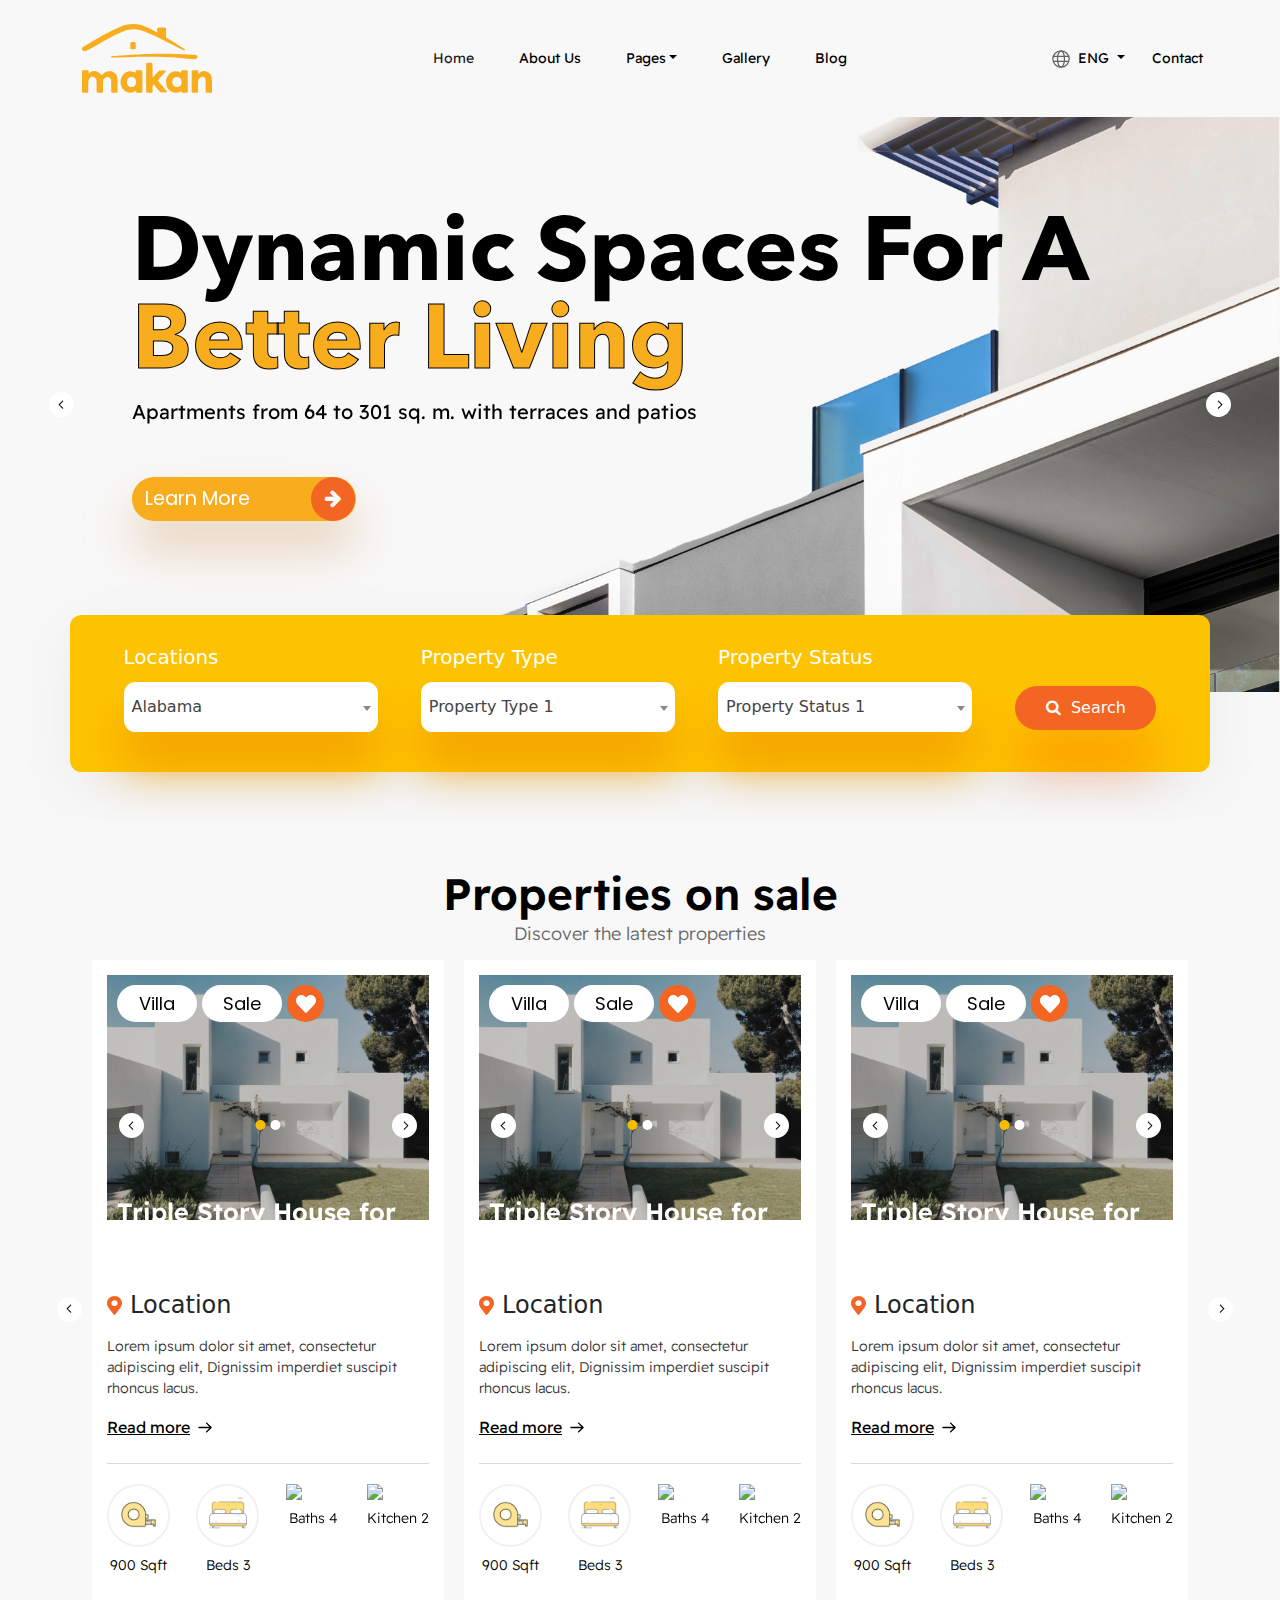
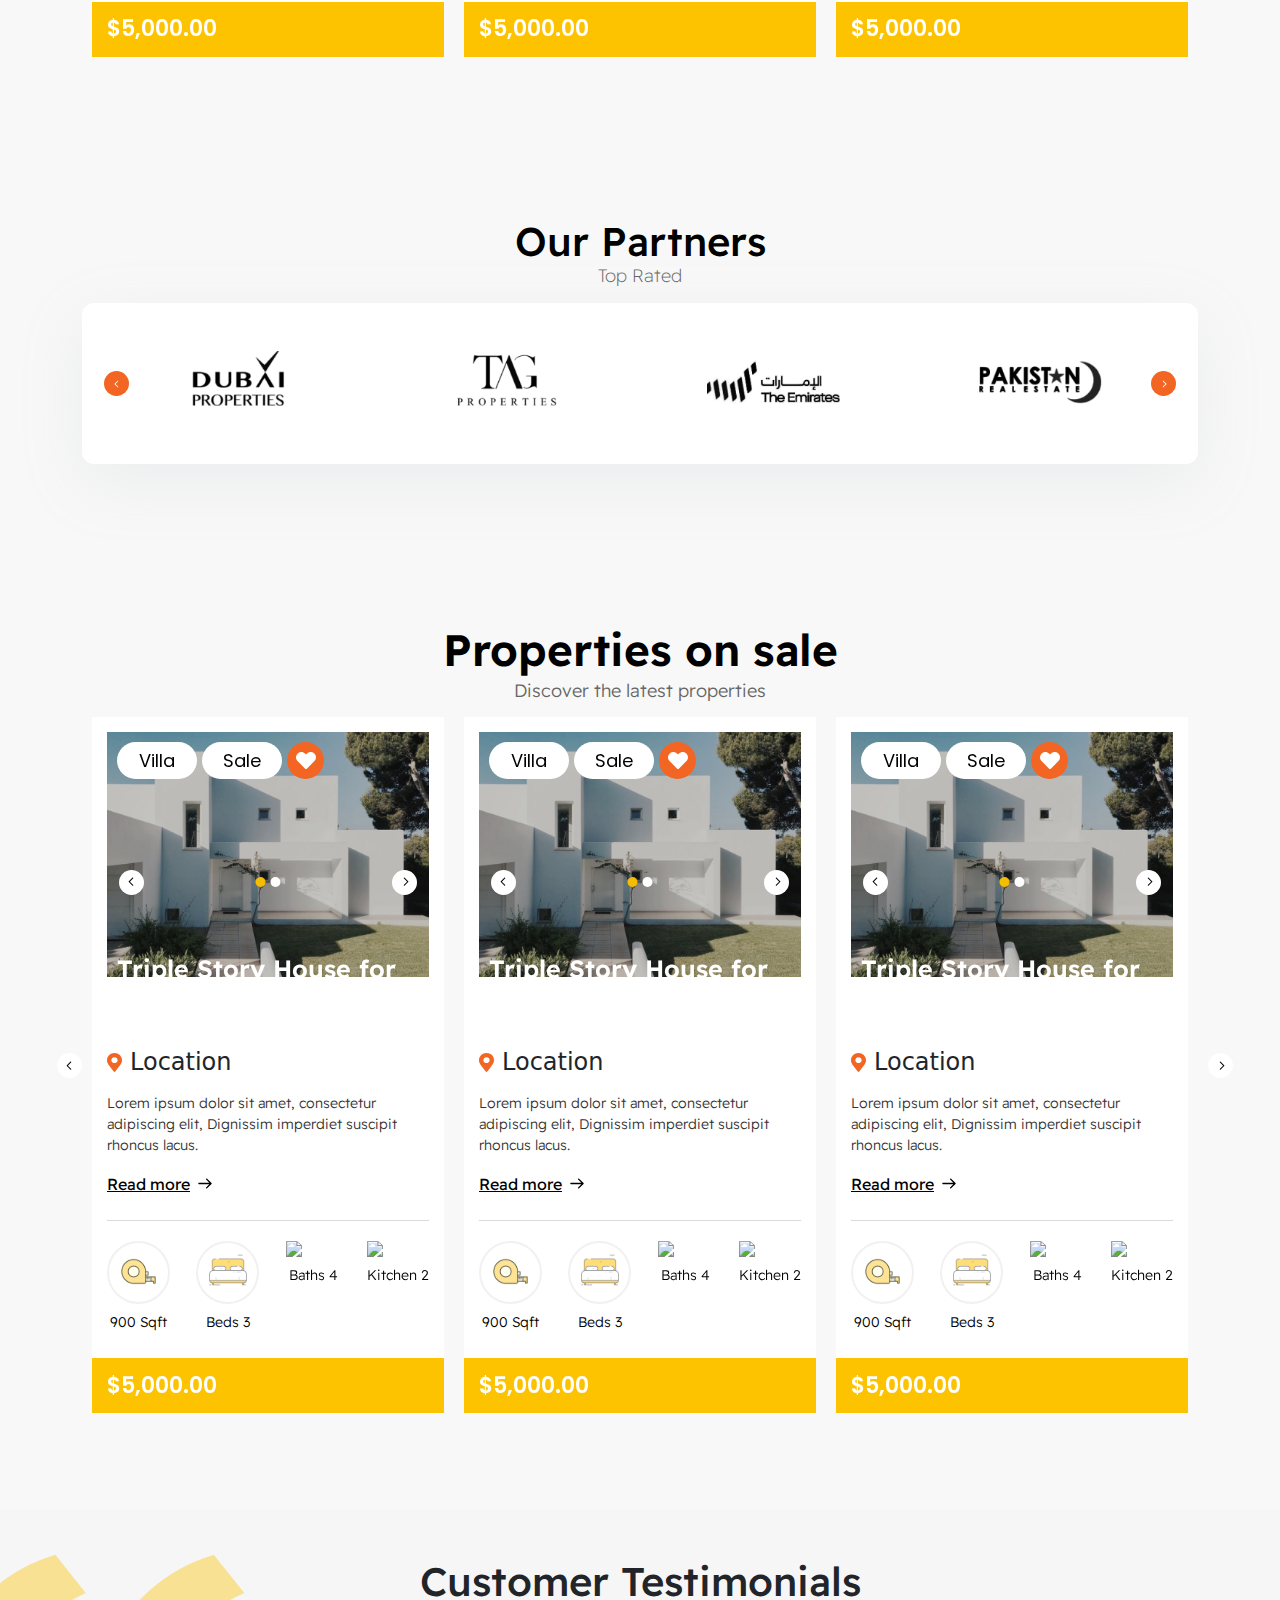
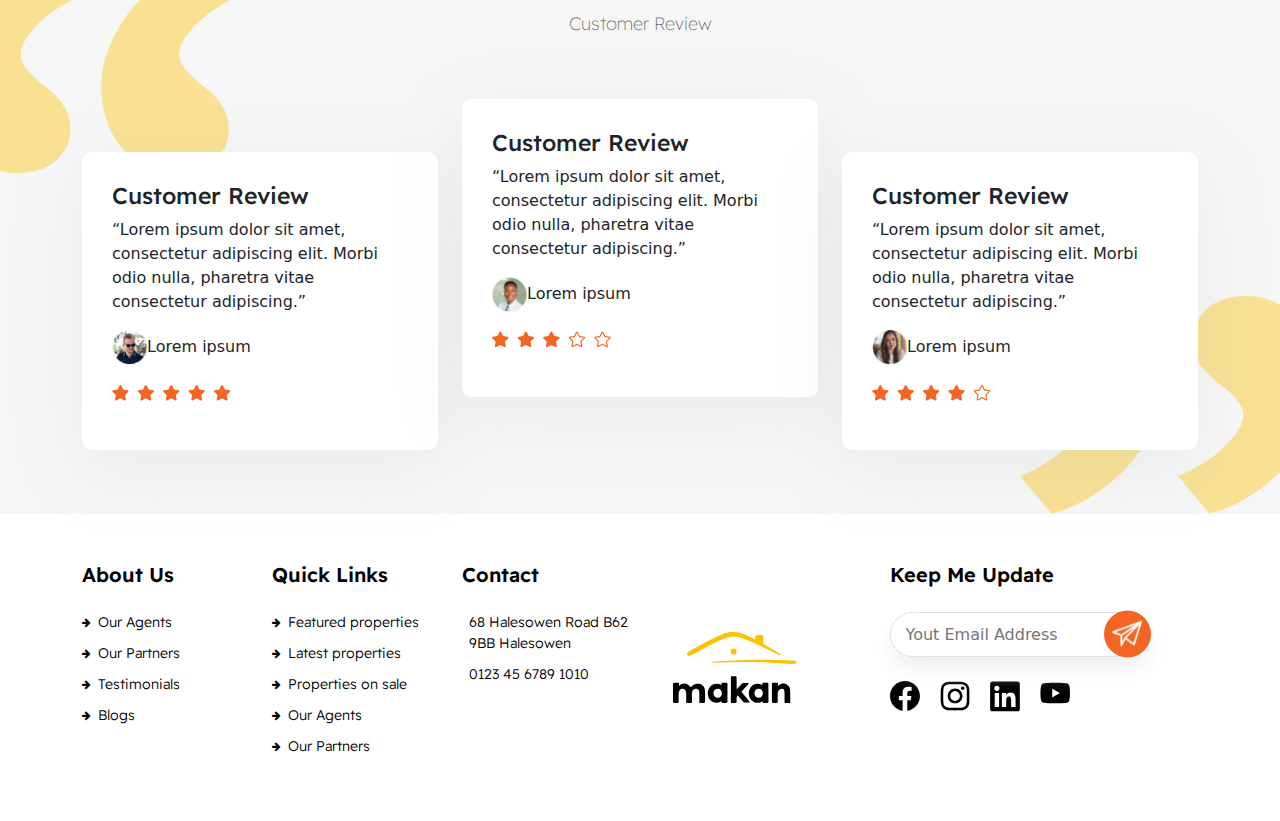
==== index.html @ 5634228c "updated" ====
<!DOCTYPE html>
<html lang="en">

<head>
  <title>Makan - HTML TEMPLATE</title>
  <meta charset="utf-8">
  <meta name="viewport" content="width=device-width, initial-scale=1">

  <!-- Fonts -->

  <link rel="preconnect" href="https://fonts.googleapis.com">
  <link rel="preconnect" href="https://fonts.gstatic.com" crossorigin>
  <link href="https://fonts.googleapis.com/css2?family=Readex+Pro:wght@300;400;500;600;700&display=swap"
    rel="stylesheet">
  <link
    href="https://fonts.googleapis.com/css2?family=Poppins:wght@200;300;400;500;600;700&family=Roboto:ital,wght@0,300;0,400;0,500;0,700;1,100;1,300;1,400&display=swap"
    rel="stylesheet">

  <!-- Bootstrap -->
  <link href="./assets/css/bootstrap.min.css" rel="stylesheet">

  <!-- Fontawesome -->
  <link href="./assets/font-awesome/css/font-awesome.min.css" rel="stylesheet">

  <!-- Css Main -->
  <link href="./assets/css/main.css" rel="stylesheet">
  <link href="./assets/css/aos.css" rel="stylesheet">
  <link href="./assets/css/select2.min.css" rel="stylesheet">
  <link href="./assets/css/slick.css" rel="stylesheet">



  <!-- Js Files -->
  <script src="./assets/js/bootstrap.bundle.min.js"></script>
</head>

<body>

  <!--  Start of Header  -->
  <header class="header-desktop py-4">
    <div class="container">
      <div class="row nav-row">
        <div class="col-4 col-lg-2">
          <img class="logo_header" src="./assets/images/logo.svg" alt="makan logo" />
        </div>
        <div class="col-8 col-lg-8 d-flex align-items-center justify-content-end justify-content-lg-center">
          <!--start nav-->
          <nav class="navbar navbar-expand-lg navbar-light">
            <div class="container-fluid p-0 p-lg-2">
              <button class="navbar-toggler" type="button" data-bs-toggle="collapse" data-bs-target="#navbarNavDropdown"
                aria-controls="navbarNavDropdown" aria-expanded="false" aria-label="Toggle navigation">
                <span class="navbar-toggler-icon"></span>
              </button>
              <div class="collapse navbar-collapse justify-content-center" id="navbarNavDropdown">
                <ul class="navbar-nav">
                  <li class="nav-item">
                    <a class="nav-link active" aria-current="page" href="#">Home</a>
                  </li>
                  <li class="nav-item">
                    <a class="nav-link" href="#">About Us</a>
                  </li>
                  <li class="nav-item dropdown dropdown-mega position-static">
                    <a class="nav-link dropdown-toggle" href="#" data-bs-toggle="dropdown"
                      data-bs-auto-close="outside">Pages</a>

                    <div class="dropdown-menu shadow open_mega">
                      <div class="mega-content px-2">
                        <div class="container-fluid">
                          <div class="row">
                            <div class="col-3 border_mega">
                              <div class="accordion_menu_option">
                                <div class="accordion_menu_single">
                                  <a class="categories" href="#">
                                    <span>CATEGORIES</span>
                                    <i class="fa fa-arrow-right" aria-hidden="true"></i>
                                  </a>
                                </div>
                                <div class="accordion_menu_single">
                                  <a class="hoverEffect" href="#">
                                    <span>List Layout</span>
                                    <i class="fa fa-arrow-right" aria-hidden="true"></i>
                                  </a>
                                </div>
                                <div class="accordion_menu_single">
                                  <a href="#">
                                    <span>CATEGORIES</span>
                                    <i class="fa fa-arrow-right" aria-hidden="true"></i>
                                  </a>
                                </div>
                                <div class="accordion_menu_single">
                                  <a href="#">
                                    <span>HOVER EFFECT</span>
                                    <i class="fa fa-arrow-right" aria-hidden="true"></i>
                                  </a>
                                </div>
                                <div class="accordion_menu_single">
                                  <a href="#">
                                    <span>COLLECTION</span>
                                    <i class="fa fa-arrow-right" aria-hidden="true"></i>
                                  </a>
                                </div>
                              </div>
                            </div>
                            <div class="col-9">
                              <div class="content_outter_mega pt-4">
                                <div id="categories" class="content_single_mega pb-5">
                                  <div class="heading_mega_single">
                                    <h4>TOP Categories</h4>
                                    <p>Lorem ipsum dolor sit amet, consectetur adipiscing elit, sed do eiusmod tempor
                                      incididunt ut labore et dolore magna aliqua.</p>
                                  </div>
                                  <div class="row">
                                    <div class="col-4">
                                      <ul class="pages_list_mega">
                                        <li>
                                          <a href="#">1 Products Per Row</a>
                                        </li>
                                        <li>
                                          <a href="#">2 Products Per Row</a>
                                        </li>
                                        <li>
                                          <a href="#">3 Products Per Row</a>
                                        </li>
                                        <li>
                                          <a href="#">4 Products Per Row</a>
                                        </li>
                                        <li>
                                          <a href="#">5 Products Per Row</a>
                                        </li>
                                        <li>
                                          <a href="#">6 Products Per Row</a>
                                        </li>
                                      </ul>
                                    </div>
                                    <div class="col-4">
                                      <ul class="pages_list_mega">
                                        <li>
                                          <a href="#">1 Products Per Row</a>
                                        </li>
                                        <li>
                                          <a href="#">2 Products Per Row</a>
                                        </li>
                                        <li>
                                          <a href="#">3 Products Per Row</a>
                                        </li>
                                        <li>
                                          <a href="#">4 Products Per Row</a>
                                        </li>
                                        <li>
                                          <a href="#">5 Products Per Row</a>
                                        </li>
                                        <li>
                                          <a href="#">6 Products Per Row</a>
                                        </li>
                                      </ul>
                                    </div>
                                    <div class="col-4">
                                      <ul class="pages_list_mega">
                                        <li>
                                          <a href="#">1 Products Per Row</a>
                                        </li>
                                        <li>
                                          <a href="#">2 Products Per Row</a>
                                        </li>
                                        <li>
                                          <a href="#">3 Products Per Row</a>
                                        </li>
                                        <li>
                                          <a href="#">4 Products Per Row</a>
                                        </li>
                                        <li>
                                          <a href="#">5 Products Per Row</a>
                                        </li>
                                        <li>
                                          <a href="#">6 Products Per Row</a>
                                        </li>
                                      </ul>
                                    </div>
                                  </div>
                                </div>
                                <div id="hoverEffect" style="display: none;" class="content_single_mega pb-5">
                                  <div class="heading_mega_single">
                                    <h4>TOP Hover Effect</h4>
                                    <p>Lorem ipsum dolor sit amet, consectetur adipiscing elit, sed do eiusmod tempor
                                      incididunt ut labore et dolore magna aliqua.</p>
                                  </div>
                                  <div class="row">
                                    <div class="col-4">
                                      <ul class="pages_list_mega">
                                        <li>
                                          <a href="#">1 Products Per Row</a>
                                        </li>
                                        <li>
                                          <a href="#">2 Products Per Row</a>
                                        </li>
                                        <li>
                                          <a href="#">3 Products Per Row</a>
                                        </li>
                                        <li>
                                          <a href="#">4 Products Per Row</a>
                                        </li>
                                        <li>
                                          <a href="#">5 Products Per Row</a>
                                        </li>
                                        <li>
                                          <a href="#">6 Products Per Row</a>
                                        </li>
                                      </ul>
                                    </div>
                                    <div class="col-4">
                                      <ul class="pages_list_mega">
                                        <li>
                                          <a href="#">1 Products Per Row</a>
                                        </li>
                                        <li>
                                          <a href="#">2 Products Per Row</a>
                                        </li>
                                        <li>
                                          <a href="#">3 Products Per Row</a>
                                        </li>
                                        <li>
                                          <a href="#">4 Products Per Row</a>
                                        </li>
                                        <li>
                                          <a href="#">5 Products Per Row</a>
                                        </li>
                                        <li>
                                          <a href="#">6 Products Per Row</a>
                                        </li>
                                      </ul>
                                    </div>
                                    <div class="col-4">
                                      <ul class="pages_list_mega">
                                        <li>
                                          <a href="#">1 Products Per Row</a>
                                        </li>
                                        <li>
                                          <a href="#">2 Products Per Row</a>
                                        </li>
                                        <li>
                                          <a href="#">3 Products Per Row</a>
                                        </li>
                                        <li>
                                          <a href="#">4 Products Per Row</a>
                                        </li>
                                        <li>
                                          <a href="#">5 Products Per Row</a>
                                        </li>
                                        <li>
                                          <a href="#">6 Products Per Row</a>
                                        </li>
                                      </ul>
                                    </div>
                                  </div>
                                </div>
                              </div>
                            </div>

                          </div>
                        </div>
                      </div>
                    </div>


                  </li>
                  <li class="nav-item">
                    <a class="nav-link" href="#">Gallery</a>
                  </li>
                  <li class="nav-item">
                    <a class="nav-link" href="#">Blog</a>
                  </li>

                </ul>
              </div>
            </div>
          </nav>
          <!-- nav end -->
        </div>
        <div class="col-lg-2 d-flex align-items-center">
          <div class="side_links">
            <ul class="navbar-nav flex-row">
              <li class="nav-item dropdown">
                <a class="nav-link dropdown-toggle globe_before" href="#" id="navbarDropdownMenuLink" role="button"
                  data-bs-toggle="dropdown" aria-expanded="false">
                  <img class="me-1 globe_img" src="./assets/images/globe.svg" />
                  <span>ENG</span>

                </a>
                <ul class="dropdown-menu" aria-labelledby="navbarDropdownMenuLink">
                  <li><a class="dropdown-item" href="#">Action</a></li>
                  <li><a class="dropdown-item" href="#">Another action</a></li>
                  <li><a class="dropdown-item" href="#">Something else here</a></li>
                </ul>
              </li>
              <li class="nav-item">
                <a class="nav-link" href="#">Contact</a>
              </li>
            </ul>
          </div>
        </div>



      </div>
    </div>
  </header>
  <!-- End Of Header -->


  <!--  Start of Tablet & Mobile Header  -->
  <header class="responsive-header py-4">
    <div class="container">
      <div class="row">
        <div class="col-4 col-lg-2">
          <img class="logo_header" src="./assets/images/logo.svg" alt="makan logo" />
        </div>
        <div class="col-8 col-lg-8 d-flex align-items-center justify-content-end justify-content-lg-center">
          <!--start nav-->
          <nav class="navbar navbar-expand-lg navbar-light">
            <div class="container-fluid p-0 p-lg-2">
              <button class="navbar-toggler" type="button" data-bs-toggle="collapse" data-bs-target="#navbarNavDropdown"
                aria-controls="navbarNavDropdown" aria-expanded="false" aria-label="Toggle navigation">
                <span class="navbar-toggler-icon"></span>
              </button>
              <div class="collapse navbar-collapse justify-content-center" id="navbarNavDropdown">
                <ul class="navbar-nav">
                  <li class="nav-item">
                    <a class="nav-link active" aria-current="page" href="#">Home</a>
                  </li>
                  <li class="nav-item">
                    <a class="nav-link" href="#">About Us</a>
                  </li>
                  <li class="nav-item dropdown dropdown-mega position-static">
                    <a class="nav-link dropdown-toggle" href="#" data-bs-toggle="dropdown"
                      data-bs-auto-close="outside">Pages</a>

                  </li>
                  <li class="nav-item">
                    <a class="nav-link" href="#">Gallery</a>
                  </li>
                  <li class="nav-item">
                    <a class="nav-link" href="#">Blog</a>
                  </li>

                </ul>
              </div>
            </div>
          </nav>
          <!-- nav end -->
        </div>
        <div class="col-lg-2 d-flex align-items-center">
          <div class="side_links">
            <ul class="navbar-nav flex-row">
              <li class="nav-item dropdown">
                <a class="nav-link dropdown-toggle globe_before" href="#" id="navbarDropdownMenuLink" role="button"
                  data-bs-toggle="dropdown" aria-expanded="false">
                  <img class="me-1 globe_img" src="./assets/images/globe.svg" />
                  <span>ENG</span>

                </a>
                <ul class="dropdown-menu" aria-labelledby="navbarDropdownMenuLink">
                  <li><a class="dropdown-item" href="#">Action</a></li>
                  <li><a class="dropdown-item" href="#">Another action</a></li>
                  <li><a class="dropdown-item" href="#">Something else here</a></li>
                </ul>
              </li>
              <li class="nav-item">
                <a class="nav-link" href="#">Contact</a>
              </li>
            </ul>
          </div>
        </div>



      </div>
    </div>
  </header>
  <!-- End Of Tablet & Mobile Header -->


  <!-- Start Of Main Section -->
  <section id="home_main_section" class="section hero_section home_main_section">
    <div class="container">
      <div class="row">
        <div class="col-12">
          <div class="slider-wrap">
            <div class="hero_slider py-5 my-5">
              <div class="content_wrappeer">
                <div class="row slider_inner_row">
                  <div class="col-12">
                    <div class="slider_content_wrap">
                      <h1>Dynamic Spaces For A
                        <span class="text-yellow">Better Living</span>
                      </h1>
                      <p>Apartments from 64 to 301 sq. m. with terraces and patios</p>
                      <button class="btn primary_btn btn_icon" href="#">Learn More
                        <span><i class="fa fa-arrow-right" aria-hidden="true"></i></span>
                      </button>
                    </div>
                  </div>
                  <!-- <div class="col-3"></div> -->
                </div>
              </div>
              <div class="content_wrappeer">
                <div class="row slider_inner_row">
                  <div class="col-12">
                    <div class="slider_content_wrap">
                      <h1>Dynamic Spaces For A
                        <span class="text-yellow">Better Living</span>
                      </h1>
                      <p>Apartments from 64 to 301 sq. m. with terraces and patios</p>
                      <button class="btn primary_btn btn_icon" href="#">Learn More
                        <span><i class="fa fa-arrow-right" aria-hidden="true"></i></span>
                      </button>
                    </div>
                  </div>
                  <!-- <div class="col-3"></div> -->
                </div>
              </div>
              <div class="content_wrappeer">
                <div class="row slider_inner_row">
                  <div class="col-12">
                    <div class="slider_content_wrap">
                      <h1>Dynamic Spaces For A
                        <span class="text-yellow">Better Living</span>
                      </h1>
                      <p>Apartments from 64 to 301 sq. m. with terraces and patios</p>
                      <button class="btn primary_btn btn_icon" href="#">Learn More
                        <span><i class="fa fa-arrow-right" aria-hidden="true"></i></span>
                      </button>
                    </div>
                  </div>
                  <!-- <div class="col-3"></div> -->
                </div>
              </div>
            </div>
          </div>
        </div>
      </div>
    </div>
  </section>
  <!-- End Of Main Section -->

  <!-- Search Bar Section -->
  <section class="search_section">
    <div class="container">
      <div class="row search_row">
        <div class="col-12 search_col">
          <div class="search_wrap_main">
            <div class="search_field search_location_field">
              <label for="location">Locations</label>
              <select class="properties_search_select" name="location">
                <option value="AL">Alabama</option>
                <option value="WY">Wyoming</option>
              </select>
            </div>
            <div class="search_field search_prop_type_field">
              <label for="property-type">Property Type</label>
              <select class="properties_search_select" name="property-type">
                <option value="AL">Property Type 1</option>
                <option value="WY">Property Type 2</option>
              </select>
            </div>
            <div class="search_field search_prop_status_field">
              <label for="property-status">Property Status</label>
              <select class="properties_search_select" name="property-status">
                <option value="AL">Property Status 1</option>
                <option value="WY">Property Status 2</option>
              </select>
            </div>
            <div class="search_field search_btn_wrap">
              <div class="search_button">
                <button class="search_btn_icon" href="#" tabindex="0">
                  <span><i class="fa fa-search" aria-hidden="true"></i></span>Search
                </button>
              </div>
            </div>
          </div>
        </div>
      </div>
    </div>
  </section>
  <!-- End Of Search Bar Section -->

  <!-- Properties Section -->
  <section class="py-5 my-5 crousal_section_properties">
    <div class="container">
      <div class="row">
        <div class="col-12">
          <h2 class="heading_main_section mb-1">Properties on sale</h2>
          <p class="subtext_para">Discover the latest properties</p>
        </div>


        <div class="properties_crousal">
          <div class="col-12 col-lg-4">
            <div class="properties_single_outter">



              <!-- Property image crousal -->
              <div class="properties_inner_crousal">
                <div class="img_wrap_crousal">
                  <img src="./assets/images/crousal_01.png" />

                </div>
                <div class="img_wrap_crousal"> <img src="./assets/images/crousal_02.png" /> </div>
              </div>
              <!-- Property image crousal End -->
              <div class="content_properties">
                <div class="categories_properties">
                  <div class="btn_outter_properties">
                    <a href="#">
                      <span>Villa</span>
                    </a>
                  </div>
                  <div class="btn_outter_properties">
                    <a href="#">
                      <span>Sale</span>
                    </a>
                  </div>
                  <div class="heart_wrap">
                    <a href="#">
                      <img src="./assets/images/heart.svg" alt="wrap heart" />
                    </a>
                  </div>
                </div>

                <h3>
                  Triple Story House for Rent
                  Louisiana
                </h3>
              </div>
              <!-- Property Content -->

              <div class="content_crousal_single">

                <div class="upper_content_properties">
                  <div class="location_outter d-flex align-items-center my-3">
                    <img src="./assets/images/location.svg" alt="location" />
                    <h4 class="ms-2 mb-0">Location</h4>
                  </div>
                  <p class="para_content_single">Lorem ipsum dolor sit amet, consectetur adipiscing elit, Dignissim
                    imperdiet suscipit rhoncus lacus.</p>

                  <div class="learn_more_outter">
                    <a href="#" class="d-flex align-items-center">
                      <span>Read more</span>
                      <img class="ms-2" src="./assets/images/arrow_more.svg" />
                    </a>
                  </div>

                  <div class="border_hr_crousal mt-4"></div>


                  <div class="property_detail_outter d-flex justify-content-between">
                    <div class="detail_icon_outter">
                      <img class="w-100" src="./assets/images/icon_01.svg" />
                      <h4>900 Sqft</h4>
                    </div>
                    <div class="detail_icon_outter">
                      <img class="w-100" src="./assets/images/icon_02.svg" />
                      <h4>Beds 3</h4>
                    </div>
                    <div class="detail_icon_outter">
                      <img class="w-100" src="./assets/images/icon_03.svg" />
                      <h4>Baths 4</h4>
                    </div>
                    <div class="detail_icon_outter">
                      <img class="w-100" src="./assets/images/icon_04.svg" />
                      <h4>Kitchen 2</h4>
                    </div>
                  </div>

                  <div class="price_outter">
                    <h3>$5,000.00</h3>
                  </div>

                </div>
              </div>

              <!-- Property Content End -->




            </div>
          </div>


          <div class="col-12 col-lg-4">
            <div class="properties_single_outter">



              <!-- Property image crousal -->
              <div class="properties_inner_crousal">
                <div class="img_wrap_crousal">
                  <img src="./assets/images/crousal_01.png" />

                </div>
                <div class="img_wrap_crousal"> <img src="./assets/images/crousal_02.png" /> </div>
              </div>
              <!-- Property image crousal End -->
              <div class="content_properties">
                <div class="categories_properties">
                  <div class="btn_outter_properties">
                    <a href="#">
                      <span>Villa</span>
                    </a>
                  </div>
                  <div class="btn_outter_properties">
                    <a href="#">
                      <span>Sale</span>
                    </a>
                  </div>
                  <div class="heart_wrap">
                    <a href="#">
                      <img src="./assets/images/heart.svg" alt="wrap heart" />
                    </a>
                  </div>
                </div>

                <h3>
                  Triple Story House for Rent
                  Louisiana
                </h3>
              </div>
              <!-- Property Content -->

              <div class="content_crousal_single">

                <div class="upper_content_properties">
                  <div class="location_outter d-flex align-items-center my-3">
                    <img src="./assets/images/location.svg" alt="location" />
                    <h4 class="ms-2 mb-0">Location</h4>
                  </div>
                  <p class="para_content_single">Lorem ipsum dolor sit amet, consectetur adipiscing elit, Dignissim
                    imperdiet suscipit rhoncus lacus.</p>

                  <div class="learn_more_outter">
                    <a href="#" class="d-flex align-items-center">
                      <span>Read more</span>
                      <img class="ms-2" src="./assets/images/arrow_more.svg" />
                    </a>
                  </div>

                  <div class="border_hr_crousal mt-4"></div>


                  <div class="property_detail_outter d-flex justify-content-between">
                    <div class="detail_icon_outter">
                      <img class="w-100" src="./assets/images/icon_01.svg" />
                      <h4>900 Sqft</h4>
                    </div>
                    <div class="detail_icon_outter">
                      <img class="w-100" src="./assets/images/icon_02.svg" />
                      <h4>Beds 3</h4>
                    </div>
                    <div class="detail_icon_outter">
                      <img class="w-100" src="./assets/images/icon_03.svg" />
                      <h4>Baths 4</h4>
                    </div>
                    <div class="detail_icon_outter">
                      <img class="w-100" src="./assets/images/icon_04.svg" />
                      <h4>Kitchen 2</h4>
                    </div>
                  </div>

                  <div class="price_outter">
                    <h3>$5,000.00</h3>
                  </div>

                </div>
              </div>

              <!-- Property Content End -->




            </div>
          </div>


          <div class="col-12 col-lg-4">
            <div class="properties_single_outter">



              <!-- Property image crousal -->
              <div class="properties_inner_crousal">
                <div class="img_wrap_crousal">
                  <img src="./assets/images/crousal_01.png" />

                </div>
                <div class="img_wrap_crousal"> <img src="./assets/images/crousal_02.png" /> </div>
              </div>
              <!-- Property image crousal End -->
              <div class="content_properties">
                <div class="categories_properties">
                  <div class="btn_outter_properties">
                    <a href="#">
                      <span>Villa</span>
                    </a>
                  </div>
                  <div class="btn_outter_properties">
                    <a href="#">
                      <span>Sale</span>
                    </a>
                  </div>
                  <div class="heart_wrap">
                    <a href="#">
                      <img src="./assets/images/heart.svg" alt="wrap heart" />
                    </a>
                  </div>
                </div>

                <h3>
                  Triple Story House for Rent
                  Louisiana
                </h3>
              </div>
              <!-- Property Content -->

              <div class="content_crousal_single">

                <div class="upper_content_properties">
                  <div class="location_outter d-flex align-items-center my-3">
                    <img src="./assets/images/location.svg" alt="location" />
                    <h4 class="ms-2 mb-0">Location</h4>
                  </div>
                  <p class="para_content_single">Lorem ipsum dolor sit amet, consectetur adipiscing elit, Dignissim
                    imperdiet suscipit rhoncus lacus.</p>

                  <div class="learn_more_outter">
                    <a href="#" class="d-flex align-items-center">
                      <span>Read more</span>
                      <img class="ms-2" src="./assets/images/arrow_more.svg" />
                    </a>
                  </div>

                  <div class="border_hr_crousal mt-4"></div>


                  <div class="property_detail_outter d-flex justify-content-between">
                    <div class="detail_icon_outter">
                      <img class="w-100" src="./assets/images/icon_01.svg" />
                      <h4>900 Sqft</h4>
                    </div>
                    <div class="detail_icon_outter">
                      <img class="w-100" src="./assets/images/icon_02.svg" />
                      <h4>Beds 3</h4>
                    </div>
                    <div class="detail_icon_outter">
                      <img class="w-100" src="./assets/images/icon_03.svg" />
                      <h4>Baths 4</h4>
                    </div>
                    <div class="detail_icon_outter">
                      <img class="w-100" src="./assets/images/icon_04.svg" />
                      <h4>Kitchen 2</h4>
                    </div>
                  </div>

                  <div class="price_outter">
                    <h3>$5,000.00</h3>
                  </div>

                </div>
              </div>

              <!-- Property Content End -->




            </div>
          </div>

          <div class="col-12 col-lg-4">
            <div class="properties_single_outter">



              <!-- Property image crousal -->
              <div class="properties_inner_crousal">
                <div class="img_wrap_crousal">
                  <img src="./assets/images/crousal_01.png" />

                </div>
                <div class="img_wrap_crousal"> <img src="./assets/images/crousal_02.png" /> </div>
              </div>
              <!-- Property image crousal End -->
              <div class="content_properties">
                <div class="categories_properties">
                  <div class="btn_outter_properties">
                    <a href="#">
                      <span>Villa</span>
                    </a>
                  </div>
                  <div class="btn_outter_properties">
                    <a href="#">
                      <span>Sale</span>
                    </a>
                  </div>
                  <div class="heart_wrap">
                    <a href="#">
                      <img src="./assets/images/heart.svg" alt="wrap heart" />
                    </a>
                  </div>
                </div>

                <h3>
                  Triple Story House for Rent
                  Louisiana
                </h3>
              </div>
              <!-- Property Content -->

              <div class="content_crousal_single">

                <div class="upper_content_properties">
                  <div class="location_outter d-flex align-items-center my-3">
                    <img src="./assets/images/location.svg" alt="location" />
                    <h4 class="ms-2 mb-0">Location</h4>
                  </div>
                  <p class="para_content_single">Lorem ipsum dolor sit amet, consectetur adipiscing elit, Dignissim
                    imperdiet suscipit rhoncus lacus.</p>

                  <div class="learn_more_outter">
                    <a href="#" class="d-flex align-items-center">
                      <span>Read more</span>
                      <img class="ms-2" src="./assets/images/arrow_more.svg" />
                    </a>
                  </div>

                  <div class="border_hr_crousal mt-4"></div>


                  <div class="property_detail_outter d-flex justify-content-between">
                    <div class="detail_icon_outter">
                      <img class="w-100" src="./assets/images/icon_01.svg" />
                      <h4>900 Sqft</h4>
                    </div>
                    <div class="detail_icon_outter">
                      <img class="w-100" src="./assets/images/icon_02.svg" />
                      <h4>Beds 3</h4>
                    </div>
                    <div class="detail_icon_outter">
                      <img class="w-100" src="./assets/images/icon_03.svg" />
                      <h4>Baths 4</h4>
                    </div>
                    <div class="detail_icon_outter">
                      <img class="w-100" src="./assets/images/icon_04.svg" />
                      <h4>Kitchen 2</h4>
                    </div>
                  </div>

                  <div class="price_outter">
                    <h3>$5,000.00</h3>
                  </div>

                </div>
              </div>

              <!-- Property Content End -->




            </div>
          </div>

        </div>


      </div>
    </div>
  </section>
  <!-- Properties Section END -->


  <!-- Our Partners Starts -->
  <section class="our__partners py-5">
    <div class="container">
      <div class="row py-3">
        <div class="col-lg-12">
          <h2 class="title-partners text-center mb-0">Our Partners</h2>
          <h3 class="subheading-partners text-center">Top Rated</h3>

          <div class="customer-logos slider py-5 mt-3 container">
            <div class="slide"><img src="./assets/images/partners_1.png">
            </div>
            <div class="slide"><img src="./assets/images/partners_2.png">
            </div>
            <div class="slide"><img src="./assets/images/partners_3.png">
            </div>
            <div class="slide"><img src="./assets/images/partners_4.png">
            </div>
            <div class="slide"><img src="./assets/images/partners_5.png"></div>
          </div>




        </div>
      </div>
    </div>
  </section>
  <!-- Our Partners END -->

  <!-- Properties Section -->
  <section class="py-5 my-5 crousal_section_properties">
    <div class="container">
      <div class="row">
        <div class="col-12">
          <h2 class="heading_main_section mb-1">Properties on sale</h2>
          <p class="subtext_para">Discover the latest properties</p>
        </div>


        <div class="properties_crousal">
          <div class="col-12 col-lg-4">
            <div class="properties_single_outter">



              <!-- Property image crousal -->
              <div class="properties_inner_crousal">
                <div class="img_wrap_crousal">
                  <img src="./assets/images/crousal_01.png" />

                </div>
                <div class="img_wrap_crousal"> <img src="./assets/images/crousal_02.png" /> </div>
              </div>
              <!-- Property image crousal End -->
              <div class="content_properties">
                <div class="categories_properties">
                  <div class="btn_outter_properties">
                    <a href="#">
                      <span>Villa</span>
                    </a>
                  </div>
                  <div class="btn_outter_properties">
                    <a href="#">
                      <span>Sale</span>
                    </a>
                  </div>
                  <div class="heart_wrap">
                    <a href="#">
                      <img src="./assets/images/heart.svg" alt="wrap heart" />
                    </a>
                  </div>
                </div>

                <h3>
                  Triple Story House for Rent
                  Louisiana
                </h3>
              </div>
              <!-- Property Content -->

              <div class="content_crousal_single">

                <div class="upper_content_properties">
                  <div class="location_outter d-flex align-items-center my-3">
                    <img src="./assets/images/location.svg" alt="location" />
                    <h4 class="ms-2 mb-0">Location</h4>
                  </div>
                  <p class="para_content_single">Lorem ipsum dolor sit amet, consectetur adipiscing elit, Dignissim
                    imperdiet suscipit rhoncus lacus.</p>

                  <div class="learn_more_outter">
                    <a href="#" class="d-flex align-items-center">
                      <span>Read more</span>
                      <img class="ms-2" src="./assets/images/arrow_more.svg" />
                    </a>
                  </div>

                  <div class="border_hr_crousal mt-4"></div>


                  <div class="property_detail_outter d-flex justify-content-between">
                    <div class="detail_icon_outter">
                      <img class="w-100" src="./assets/images/icon_01.svg" />
                      <h4>900 Sqft</h4>
                    </div>
                    <div class="detail_icon_outter">
                      <img class="w-100" src="./assets/images/icon_02.svg" />
                      <h4>Beds 3</h4>
                    </div>
                    <div class="detail_icon_outter">
                      <img class="w-100" src="./assets/images/icon_03.svg" />
                      <h4>Baths 4</h4>
                    </div>
                    <div class="detail_icon_outter">
                      <img class="w-100" src="./assets/images/icon_04.svg" />
                      <h4>Kitchen 2</h4>
                    </div>
                  </div>

                  <div class="price_outter">
                    <h3>$5,000.00</h3>
                  </div>

                </div>
              </div>

              <!-- Property Content End -->




            </div>
          </div>


          <div class="col-12 col-lg-4">
            <div class="properties_single_outter">



              <!-- Property image crousal -->
              <div class="properties_inner_crousal">
                <div class="img_wrap_crousal">
                  <img src="./assets/images/crousal_01.png" />

                </div>
                <div class="img_wrap_crousal"> <img src="./assets/images/crousal_02.png" /> </div>
              </div>
              <!-- Property image crousal End -->
              <div class="content_properties">
                <div class="categories_properties">
                  <div class="btn_outter_properties">
                    <a href="#">
                      <span>Villa</span>
                    </a>
                  </div>
                  <div class="btn_outter_properties">
                    <a href="#">
                      <span>Sale</span>
                    </a>
                  </div>
                  <div class="heart_wrap">
                    <a href="#">
                      <img src="./assets/images/heart.svg" alt="wrap heart" />
                    </a>
                  </div>
                </div>

                <h3>
                  Triple Story House for Rent
                  Louisiana
                </h3>
              </div>
              <!-- Property Content -->

              <div class="content_crousal_single">

                <div class="upper_content_properties">
                  <div class="location_outter d-flex align-items-center my-3">
                    <img src="./assets/images/location.svg" alt="location" />
                    <h4 class="ms-2 mb-0">Location</h4>
                  </div>
                  <p class="para_content_single">Lorem ipsum dolor sit amet, consectetur adipiscing elit, Dignissim
                    imperdiet suscipit rhoncus lacus.</p>

                  <div class="learn_more_outter">
                    <a href="#" class="d-flex align-items-center">
                      <span>Read more</span>
                      <img class="ms-2" src="./assets/images/arrow_more.svg" />
                    </a>
                  </div>

                  <div class="border_hr_crousal mt-4"></div>


                  <div class="property_detail_outter d-flex justify-content-between">
                    <div class="detail_icon_outter">
                      <img class="w-100" src="./assets/images/icon_01.svg" />
                      <h4>900 Sqft</h4>
                    </div>
                    <div class="detail_icon_outter">
                      <img class="w-100" src="./assets/images/icon_02.svg" />
                      <h4>Beds 3</h4>
                    </div>
                    <div class="detail_icon_outter">
                      <img class="w-100" src="./assets/images/icon_03.svg" />
                      <h4>Baths 4</h4>
                    </div>
                    <div class="detail_icon_outter">
                      <img class="w-100" src="./assets/images/icon_04.svg" />
                      <h4>Kitchen 2</h4>
                    </div>
                  </div>

                  <div class="price_outter">
                    <h3>$5,000.00</h3>
                  </div>

                </div>
              </div>

              <!-- Property Content End -->




            </div>
          </div>


          <div class="col-12 col-lg-4">
            <div class="properties_single_outter">



              <!-- Property image crousal -->
              <div class="properties_inner_crousal">
                <div class="img_wrap_crousal">
                  <img src="./assets/images/crousal_01.png" />

                </div>
                <div class="img_wrap_crousal"> <img src="./assets/images/crousal_02.png" /> </div>
              </div>
              <!-- Property image crousal End -->
              <div class="content_properties">
                <div class="categories_properties">
                  <div class="btn_outter_properties">
                    <a href="#">
                      <span>Villa</span>
                    </a>
                  </div>
                  <div class="btn_outter_properties">
                    <a href="#">
                      <span>Sale</span>
                    </a>
                  </div>
                  <div class="heart_wrap">
                    <a href="#">
                      <img src="./assets/images/heart.svg" alt="wrap heart" />
                    </a>
                  </div>
                </div>

                <h3>
                  Triple Story House for Rent
                  Louisiana
                </h3>
              </div>
              <!-- Property Content -->

              <div class="content_crousal_single">

                <div class="upper_content_properties">
                  <div class="location_outter d-flex align-items-center my-3">
                    <img src="./assets/images/location.svg" alt="location" />
                    <h4 class="ms-2 mb-0">Location</h4>
                  </div>
                  <p class="para_content_single">Lorem ipsum dolor sit amet, consectetur adipiscing elit, Dignissim
                    imperdiet suscipit rhoncus lacus.</p>

                  <div class="learn_more_outter">
                    <a href="#" class="d-flex align-items-center">
                      <span>Read more</span>
                      <img class="ms-2" src="./assets/images/arrow_more.svg" />
                    </a>
                  </div>

                  <div class="border_hr_crousal mt-4"></div>


                  <div class="property_detail_outter d-flex justify-content-between">
                    <div class="detail_icon_outter">
                      <img class="w-100" src="./assets/images/icon_01.svg" />
                      <h4>900 Sqft</h4>
                    </div>
                    <div class="detail_icon_outter">
                      <img class="w-100" src="./assets/images/icon_02.svg" />
                      <h4>Beds 3</h4>
                    </div>
                    <div class="detail_icon_outter">
                      <img class="w-100" src="./assets/images/icon_03.svg" />
                      <h4>Baths 4</h4>
                    </div>
                    <div class="detail_icon_outter">
                      <img class="w-100" src="./assets/images/icon_04.svg" />
                      <h4>Kitchen 2</h4>
                    </div>
                  </div>

                  <div class="price_outter">
                    <h3>$5,000.00</h3>
                  </div>

                </div>
              </div>

              <!-- Property Content End -->




            </div>
          </div>

          <div class="col-12 col-lg-4">
            <div class="properties_single_outter">



              <!-- Property image crousal -->
              <div class="properties_inner_crousal">
                <div class="img_wrap_crousal">
                  <img src="./assets/images/crousal_01.png" />

                </div>
                <div class="img_wrap_crousal"> <img src="./assets/images/crousal_02.png" /> </div>
              </div>
              <!-- Property image crousal End -->
              <div class="content_properties">
                <div class="categories_properties">
                  <div class="btn_outter_properties">
                    <a href="#">
                      <span>Villa</span>
                    </a>
                  </div>
                  <div class="btn_outter_properties">
                    <a href="#">
                      <span>Sale</span>
                    </a>
                  </div>
                  <div class="heart_wrap">
                    <a href="#">
                      <img src="./assets/images/heart.svg" alt="wrap heart" />
                    </a>
                  </div>
                </div>

                <h3>
                  Triple Story House for Rent
                  Louisiana
                </h3>
              </div>
              <!-- Property Content -->

              <div class="content_crousal_single">

                <div class="upper_content_properties">
                  <div class="location_outter d-flex align-items-center my-3">
                    <img src="./assets/images/location.svg" alt="location" />
                    <h4 class="ms-2 mb-0">Location</h4>
                  </div>
                  <p class="para_content_single">Lorem ipsum dolor sit amet, consectetur adipiscing elit, Dignissim
                    imperdiet suscipit rhoncus lacus.</p>

                  <div class="learn_more_outter">
                    <a href="#" class="d-flex align-items-center">
                      <span>Read more</span>
                      <img class="ms-2" src="./assets/images/arrow_more.svg" />
                    </a>
                  </div>

                  <div class="border_hr_crousal mt-4"></div>


                  <div class="property_detail_outter d-flex justify-content-between">
                    <div class="detail_icon_outter">
                      <img class="w-100" src="./assets/images/icon_01.svg" />
                      <h4>900 Sqft</h4>
                    </div>
                    <div class="detail_icon_outter">
                      <img class="w-100" src="./assets/images/icon_02.svg" />
                      <h4>Beds 3</h4>
                    </div>
                    <div class="detail_icon_outter">
                      <img class="w-100" src="./assets/images/icon_03.svg" />
                      <h4>Baths 4</h4>
                    </div>
                    <div class="detail_icon_outter">
                      <img class="w-100" src="./assets/images/icon_04.svg" />
                      <h4>Kitchen 2</h4>
                    </div>
                  </div>

                  <div class="price_outter">
                    <h3>$5,000.00</h3>
                  </div>

                </div>
              </div>

              <!-- Property Content End -->




            </div>
          </div>

        </div>


      </div>
    </div>
  </section>
  <!-- Properties Section END -->

  <!-- Customer Testimonials Starts -->
  <section class="customer__testimonials py-5">
    <div class="container">
      <div class="row">
        <div class="col-lg-12">
          <h2 class="m-auto text-dark text-center mb-2">Customer Testimonials</h2>
          <h6 class="m-auto text-custom text-center">Customer Review</h6>

          <div class="row py-3 mt-5">
            <div class="col-lg-4">
              <div class="testimonial__card">
                <h3>Customer Review</h3>
                <p>“Lorem ipsum dolor sit amet, consectetur adipiscing elit. Morbi odio nulla, pharetra
                  vitae consectetur adipiscing.”</p>
                <span><img class="person" src="./assets/images/person.png" alt="">Lorem ipsum</span>
                <img class="rating" src="./assets/images/rating.svg" alt="">
              </div>
            </div>

            <div class="col-lg-4">
              <div class="testimonial__card_2">
                <h3>Customer Review</h3>
                <p>“Lorem ipsum dolor sit amet, consectetur adipiscing elit. Morbi odio nulla, pharetra
                  vitae consectetur adipiscing.”</p>
                <span><img class="person" src="./assets/images/person_2.png" alt="">Lorem ipsum</span>
                <img class="rating" src="./assets/images/rating_2.svg" alt="">
              </div>
            </div>

            <div class="col-lg-4">
              <div class="testimonial__card_3">
                <h3>Customer Review</h3>
                <p>“Lorem ipsum dolor sit amet, consectetur adipiscing elit. Morbi odio nulla, pharetra
                  vitae consectetur adipiscing.”</p>
                <span><img class="person" src="./assets/images/person_3.png" alt="">Lorem ipsum</span>
                <img class="rating" src="./assets/images/rating_3.svg" alt="">
              </div>
            </div>

          </div>
        </div>
      </div>
    </div>
  </section>
  <!-- Customer Testimonials Ends -->

  <!-- Footer -->
  <footer class="py-5">
    <div class="container">
      <div class="row">
        <div class="col-6 col-lg-2">
          <div class="link_footer_wrap">
            <h4 class="mb-4">About Us</h4>
            <ul class="ps-0">
              <li>
                <a href="#" class="links_footer"><i class="fa fa-arrow-right" aria-hidden="true"></i><span>Our
                    Agents</span></a>
              </li>
              <li>
                <a href="#" class="links_footer"><i class="fa fa-arrow-right" aria-hidden="true"></i><span>Our
                    Partners</span></a>
              </li>
              <li>
                <a href="#" class="links_footer"><i class="fa fa-arrow-right"
                    aria-hidden="true"></i><span>Testimonials</span></a>
              </li>
              <li>
                <a href="#" class="links_footer"><i class="fa fa-arrow-right"
                    aria-hidden="true"></i><span>Blogs</span></a>
              </li>
            </ul>
          </div>
        </div>
        <div class="col-6 col-lg-2">
          <div class="link_footer_wrap">
            <h4 class="mb-4">Quick Links</h4>
            <ul class="ps-0">
              <li>
                <a href="#" class="links_footer"><i class="fa fa-arrow-right" aria-hidden="true"></i><span>Featured
                    properties</span></a>
              </li>
              <li>
                <a href="#" class="links_footer"><i class="fa fa-arrow-right" aria-hidden="true"></i><span>Latest
                    properties</span></a>
              </li>
              <li>
                <a href="#" class="links_footer"><i class="fa fa-arrow-right" aria-hidden="true"></i><span>Properties on
                    sale</span></a>
              </li>
              <li>
                <a href="#" class="links_footer"><i class="fa fa-arrow-right" aria-hidden="true"></i><span>Our
                    Agents</span></a>
              </li>
              <li>
                <a href="#" class="links_footer"><i class="fa fa-arrow-right" aria-hidden="true"></i><span>Our
                    Partners</span></a>
              </li>
            </ul>
          </div>
        </div>
        <div class="col-6 col-lg-2">
          <div class="link_footer_wrap">
            <h4 class="mb-4">Contact</h4>
            <ul class="ps-0">
              <li>
                <a href="#" class="links_footer"><span>68 Halesowen Road
                    B62 9BB Halesowen</span></a>
              </li>
              <li>
                <a href="#" class="links_footer"><span>0123 45 6789 1010</span></a>
              </li>
            </ul>
          </div>
        </div>

        <div class="col-12 col-lg-2 d-flex align-items-center justify-content-center">
          <img class="w-75 footer__logo" src="./assets/images/logo-footer.svg" alt="logo" />
        </div>

        <div class="col-12 col-lg-3 mx-auto">
          <div class="subscrible__footer">
            <h4 class="mb-4">Keep Me Update</h4>

            <div class="input__wrapper mb-4">
              <input type="email" name="subscribe" class="input_email" placeholder="Yout Email Address">
              <button type="submit" class="btn_submit"><img src="./assets/images/send_btn.svg"
                  alt="send button" /></button>
            </div>


            <div class="footer_social_links">
              <a href="#">
                <img src="./assets/images/facebook.svg" />
              </a>
              <a href="#">
                <img src="./assets/images/instagram.svg" />
              </a>
              <a href="#">
                <img src="./assets/images/linkedin.svg" />
              </a>
              <a href="#">
                <img src="./assets/images/youtube.svg" />
              </a>
            </div>


          </div>
        </div>
      </div>
    </div>
  </footer>
  <!-- Footer End -->


  <!--Start Scripts here-->
  <script src="./assets/js/jquery.js"></script>
  <script src="./assets/js/select2.min.js"></script>
  <script src="./assets/js/slick.js"></script>
  <script src="./assets/js/aos.js"></script>
  <script src="./assets/js/custom.js"></script>
</body>

</html>
---- assets/css/main.css ----
* {
  margin: 0;
  padding: 0;
}

body {
  background-color: #F8F8F8;
}

img {
  width: 100%;
  max-width: 100%;
}

.logo_header {
  max-width: 130px;
}

.heading_main_section {
  font-family: 'Readex Pro';
  font-style: normal;
  font-weight: 600;
  font-size: 44px;
  text-align: center;
  color: #000000;
}

.subtext_para {
  font-family: 'Readex Pro';
  font-style: normal;
  font-weight: 300;
  font-size: 18px;
  line-height: 20px;
  text-align: center;
  color: #666666;
}

.logo_header {
  max-width: 130px;
}

nav {
  font-family: 'Readex Pro', sans-serif;
}

.navbar {
  position: unset !important;
}

.nav-row {
  position: relative;
}

.navbar-nav {
  gap: 5px;
}

.navbar-nav .nav-item .nav-link {
  font-family: 'Readex Pro';
  font-style: normal;
  font-weight: 400;
  font-size: 14px;
  color: #000000;
  padding-left: 20px;
  padding-right: 20px;
  -webkit-transition: all 250ms ease-in;
  transition: all 250ms ease-in;
}

.navbar-nav .nav-item .nav-link .globe_img {
  width: 18px;
  height: 18px;
  -o-object-fit: contain;
     object-fit: contain;
}

.navbar-nav .nav-item .nav-link:hover {
  background: #F36523;
  border-radius: 57px;
  font-family: 'Readex Pro';
  font-style: normal;
  font-weight: 400;
  font-size: 14px;
  color: #FFFFFF;
}

.navbar-nav .nav-item .nav-link:hover .globe_img {
  -webkit-filter: invert(100%) sepia(0%) saturate(7500%) hue-rotate(47deg) brightness(110%) contrast(101%);
          filter: invert(100%) sepia(0%) saturate(7500%) hue-rotate(47deg) brightness(110%) contrast(101%);
}

/*
.globe_before {

    position: relative;

    &::before{
        position: absolute;
        top: 50%;
        left: 0px;
        transform: translateY(-50%);
        background-image: url('../images/globe.svg');
        width: 15px;
        height: 15px;
        background-repeat: no-repeat;
        background-size: cover;
        content: "";
    }
}
*/
.border_mega {
  border-right: 1px solid #EDEDED;
}

.accordion_menu_single {
  margin: 20px 0px;
}

.accordion_menu_single a {
  display: -webkit-box;
  display: -ms-flexbox;
  display: flex;
  -webkit-box-pack: justify;
      -ms-flex-pack: justify;
          justify-content: space-between;
  font-family: 'Readex Pro';
  font-style: normal;
  font-weight: 600;
  font-size: 16px;
  text-transform: uppercase;
  color: #333333;
  text-decoration: none;
  width: 90%;
}

.accordion_menu_single a:hover {
  color: #F36523;
}

.accordion_menu_single a.active {
  color: #F36523;
}

.heading_mega_single h4 {
  font-family: 'Readex Pro';
  font-style: normal;
  font-weight: 400;
  font-size: 14px;
  text-transform: uppercase;
  color: #333333;
  margin-bottom: 0px;
}

.heading_mega_single p {
  font-family: 'Readex Pro';
  font-style: normal;
  font-weight: 300;
  font-size: 12px;
  color: #333333;
}

.pages_list_mega {
  list-style: none;
  padding: 0;
}

.pages_list_mega li {
  margin: 10px 0px;
}

.pages_list_mega li a {
  font-family: 'Readex Pro';
  font-style: normal;
  font-weight: 300;
  font-size: 14px;
  color: #333333;
  text-shadow: 0px 4px 4px rgba(0, 0, 0, 0.2);
  text-decoration: none;
}

@media (min-width: 992px) {
  .navbar-expand-lg .navbar-nav .dropdown-menu {
    left: 0;
    right: 0;
    max-width: 930px;
    border: none;
    margin: 0 auto;
    background: #FFFFFF;
    -webkit-box-shadow: 0px 29px 63px 4px rgba(0, 0, 0, 0.13);
            box-shadow: 0px 29px 63px 4px rgba(0, 0, 0, 0.13);
    border-radius: 12px;
  }
}

.responsive-header {
  display: none;
}

.responsive-header .nav-link {
  z-index: 99999;
}

.responsive-header .navbar-nav {
  background-color: #fff;
  z-index: 99;
  top: 104px;
}

@media (max-width: 1050px) {
  .side_links {
    display: none;
  }
}

@media (max-width: 992px) {
  .responsive-header {
    display: block;
  }
  .header-desktop {
    display: none;
  }
  .navbar-nav {
    width: 100%;
    position: fixed;
    left: 0px;
    top: 120px;
  }
  .navbar-toggler:focus {
    -webkit-box-shadow: none !important;
            box-shadow: none !important;
  }
  .navbar-nav .nav-item .nav-link {
    -webkit-transition: all 250ms ease-in;
    transition: all 250ms ease-in;
  }
  .navbar-nav .nav-item .nav-link:hover {
    background: #F36523;
    border-radius: 0px;
  }
}

@font-face {
  font-family: Avenire-Next;
  src: url(../fonts/AvenirNextLTPro-Bold.otf);
}

.home_main_section {
  background-image: url("../images/makan-hero-bg.png");
  background-size: cover;
  background-position: center right;
  background-repeat: no-repeat;
}

.home_main_section h1 {
  font-family: 'Avenire-Next';
  font-style: normal;
  font-weight: 700;
  font-size: 90px;
  line-height: 98.5%;
  color: #000000;
}

.home_main_section h1 .text-yellow {
  color: #F7AD1D;
  -webkit-text-stroke: 1px black;
}

.home_main_section p {
  font-family: 'Readex Pro';
  font-weight: 400;
  color: #000000;
  font-size: 20px;
}

.home_main_section .slider_content_wrap {
  padding-bottom: 75px;
}

.home_main_section .content_wrappeer {
  padding: 0 50px;
}

.home_main_section button.btn.primary_btn.btn_icon {
  margin-top: 50px;
  background-color: #F7AD1D;
  color: #fff;
  width: 224px;
  display: -webkit-box;
  display: -ms-flexbox;
  display: flex;
  -webkit-box-pack: justify;
      -ms-flex-pack: justify;
          justify-content: space-between;
  position: relative;
  border-radius: 28px;
  font-family: 'poppins';
  font-size: 19.451px;
  -webkit-box-shadow: 0px 28px 47px rgba(224, 183, 144, 0.6);
          box-shadow: 0px 28px 47px rgba(224, 183, 144, 0.6);
}

.home_main_section button.btn.primary_btn.btn_icon span {
  background-color: #F36523;
  position: absolute;
  top: -1px;
  right: 0;
  padding: 7px;
  border-radius: 50px;
  width: 44px;
  height: 44px;
}

.hero_slider .slick-prev, .hero_slider .slick-next {
  -webkit-transform: translateY(-50%);
          transform: translateY(-50%);
  position: absolute;
  top: 50%;
  left: -10px;
  transform: translateY(-50%);
  z-index: 9;
  visibility: hidden;
  z-index: 9999;
}

.hero_slider .slick-next {
  left: unset;
  right: -10px;
}

.hero_slider .slick-prev::before, .hero_slider .slick-next::before {
  content: "";
  width: 25px;
  height: 25px;
  background-image: url("../images/slider_left.svg");
  background-repeat: no-repeat;
  background-size: 20px;
  background-position: center;
  opacity: 1;
  position: absolute;
  left: -25px;
  visibility: visible;
  background-color: #FFF;
  border-radius: 50%;
}

.hero_slider .slick-next::before {
  background-image: url("../images/slider_right.svg");
  left: unset;
  right: -25px;
}

.properties_inner_crousal .slick-prev, .properties_inner_crousal .slick-next {
  -webkit-transform: translateY(-50%);
          transform: translateY(-50%);
  position: absolute;
  top: 50%;
  left: 10px;
  transform: translateY(-50%);
  z-index: 9;
  visibility: hidden;
  z-index: 9999;
}

.properties_inner_crousal .slick-next {
  left: unset;
  right: 10px;
}

.customer-logos .slick-prev, .customer-logos .slick-next {
  -webkit-transform: translateY(-50%);
          transform: translateY(-50%);
  position: absolute;
  top: 50%;
  left: 10px;
  transform: translateY(-50%);
  z-index: 9;
  visibility: hidden;
  z-index: 9999;
}

.customer-logos .slick-next {
  left: unset;
  right: -10px;
}

.customer-logos .slick-prev::before, .customer-logos .slick-next::before {
  content: "";
  width: 25px;
  height: 25px;
  background-image: url("../images/previous.svg");
  background-repeat: no-repeat;
  background-size: 20px;
  background-position: center;
  opacity: 1;
  position: absolute;
  left: 10px;
  visibility: visible;
  background-color: #F36523;
  border-radius: 50%;
}

.customer-logos .slick-next::before {
  background-image: url("../images/next.svg");
  left: unset;
  right: 10px;
}

.customer-logos .slick-prev, .customer-logos .slick-next {
  -webkit-transform: translateY(-50%);
          transform: translateY(-50%);
  position: absolute;
  top: 50%;
  left: 10px;
  transform: translateY(-50%);
  z-index: 9;
  visibility: hidden;
  z-index: 9999;
}

.customer-logos .slick-next {
  left: unset;
  right: 10px;
}

@media only screen and (max-width: 1200px) {
  .home_main_section h1 {
    font-family: 'Avenire-Next';
    font-style: normal;
    font-weight: 700;
    font-size: 40px;
    line-height: 98.5%;
    color: #000000;
  }
  .home_main_section button.btn.primary_btn.btn_icon {
    width: 150px;
  }
  .home_main_section button.btn.primary_btn.btn_icon span {
    top: -1px;
    right: -1px;
  }
}

.customer__testimonials {
  background-image: url(../images/testimonials_bg.png);
  background-repeat: no-repeat;
  background-position: center;
  background-size: 100%;
  background-color: #f6f6f6;
}

.customer__testimonials h2 {
  font-family: 'Readex Pro';
  font-size: 40px;
}

.customer__testimonials h6 {
  font-family: 'Readex Pro';
  color: #666666;
  font-weight: lighter;
  font-size: 18px;
}

.customer__testimonials .testimonial__card {
  padding: 30px;
  background-color: #ffff;
  display: -webkit-box;
  display: -ms-flexbox;
  display: flex;
  -webkit-box-orient: vertical;
  -webkit-box-direction: normal;
      -ms-flex-direction: column;
          flex-direction: column;
  border-radius: 10px;
  margin-top: 15%;
  -webkit-box-shadow: 0px 19.617px 68.6596px 3.2695px rgba(162, 171, 174, 0.13);
          box-shadow: 0px 19.617px 68.6596px 3.2695px rgba(162, 171, 174, 0.13);
}

.customer__testimonials .testimonial__card h3 {
  font-family: 'Readex Pro';
  font-weight: 500;
  font-size: 23px;
}

.customer__testimonials .testimonial__card img.rating {
  width: 125px;
  display: -webkit-box;
  display: -ms-flexbox;
  display: flex;
  height: 25px;
  margin: 15px 0;
}

.customer__testimonials .testimonial__card img.person {
  width: 35px;
  height: 35px;
}

.customer__testimonials .testimonial__card_2 {
  padding: 30px;
  background-color: #ffff;
  display: -webkit-box;
  display: -ms-flexbox;
  display: flex;
  -webkit-box-orient: vertical;
  -webkit-box-direction: normal;
      -ms-flex-direction: column;
          flex-direction: column;
  border-radius: 10px;
  -webkit-box-shadow: 0px 19.617px 68.6596px 3.2695px rgba(162, 171, 174, 0.13);
          box-shadow: 0px 19.617px 68.6596px 3.2695px rgba(162, 171, 174, 0.13);
}

.customer__testimonials .testimonial__card_2 h3 {
  font-family: 'Readex Pro';
  font-weight: 500;
  font-size: 23px;
}

.customer__testimonials .testimonial__card_2 img.rating {
  width: 125px;
  display: -webkit-box;
  display: -ms-flexbox;
  display: flex;
  height: 25px;
  margin: 15px 0;
}

.customer__testimonials .testimonial__card_2 img.person {
  width: 35px;
  height: 35px;
}

.customer__testimonials .testimonial__card_3 {
  padding: 30px;
  background-color: #ffff;
  display: -webkit-box;
  display: -ms-flexbox;
  display: flex;
  -webkit-box-orient: vertical;
  -webkit-box-direction: normal;
      -ms-flex-direction: column;
          flex-direction: column;
  border-radius: 10px;
  margin-top: 15%;
  -webkit-box-shadow: 0px 19.617px 68.6596px 3.2695px rgba(162, 171, 174, 0.13);
          box-shadow: 0px 19.617px 68.6596px 3.2695px rgba(162, 171, 174, 0.13);
}

.customer__testimonials .testimonial__card_3 h3 {
  font-family: 'Readex Pro';
  font-weight: 500;
  font-size: 23px;
}

.customer__testimonials .testimonial__card_3 img.rating {
  width: 125px;
  display: -webkit-box;
  display: -ms-flexbox;
  display: flex;
  height: 25px;
  margin: 15px 0;
}

.customer__testimonials .testimonial__card_3 img.person {
  width: 35px;
  height: 35px;
}

@media only screen and (max-width: 1200px) {
  .testimonial__card, .testimonial__card_2, .testimonial__card_3 {
    margin-top: 10px !important;
  }
}

.crousal_section_properties {
  background-color: #F8F8F8;
}

.img_wrap_crousal {
  width: 100%;
  position: relative;
}

.properties_single_outter {
  background-color: #FFF;
  padding: 15px;
  padding-bottom: 0;
  margin: 0px 10px;
  position: relative;
}

.properties_inner_crousal {
  position: relative;
}

.content_properties {
  position: absolute;
  top: 0;
  left: 0;
  bottom: 0;
  right: 0;
  z-index: 99;
  padding: 10px;
  display: -webkit-box;
  display: -ms-flexbox;
  display: flex;
  -webkit-box-orient: vertical;
  -webkit-box-direction: normal;
      -ms-flex-direction: column;
          flex-direction: column;
  -webkit-box-pack: justify;
      -ms-flex-pack: justify;
          justify-content: space-between;
  height: 300px;
  margin: 15px;
}

.content_properties h3 {
  font-family: 'Readex Pro';
  font-style: normal;
  font-weight: 600;
  font-size: 25px;
  color: #FFFFFF;
  z-index: 9;
}

.content_properties .categories_properties {
  display: -webkit-box;
  display: -ms-flexbox;
  display: flex;
  gap: 5px;
}

.content_properties .categories_properties .heart_wrap {
  background-color: #F36523;
  border-radius: 50%;
  padding: 5px;
  width: 37px;
  height: 37px;
  text-align: center;
  display: -webkit-box;
  display: -ms-flexbox;
  display: flex;
  -webkit-box-align: center;
      -ms-flex-align: center;
          align-items: center;
  -webkit-box-pack: center;
      -ms-flex-pack: center;
          justify-content: center;
}

.content_properties .categories_properties .heart_wrap img {
  width: 20px;
}

.content_properties .categories_properties .btn_outter_properties {
  background: #FFFFFF;
  border-radius: 45px;
  padding: 5px;
  width: 80px;
  height: 37px;
  text-align: center;
}

.content_properties .categories_properties .btn_outter_properties a {
  font-family: 'Poppins';
  font-style: normal;
  text-decoration: none;
  font-weight: 400;
  font-size: 18px;
  color: #000000;
}

.properties_crousal .slick-prev, .properties_crousal .slick-next {
  position: absolute;
  top: 50%;
  left: 10px;
  -webkit-transform: translateY(-50%);
          transform: translateY(-50%);
  position: absolute;
  top: 50%;
  left: 10px;
  transform: translateY(-50%);
  z-index: 9;
  visibility: hidden;
  z-index: 9999;
}

.properties_crousal .slick-next {
  left: unset;
  right: 0px;
}

.properties_crousal .slick-prev::before, .properties_crousal .slick-next::before {
  content: "";
  width: 25px;
  height: 25px;
  background-image: url("../images/slider_left.svg");
  background-repeat: no-repeat;
  background-size: 20px;
  background-position: center;
  opacity: 1;
  position: absolute;
  left: -25px;
  visibility: visible;
  background-color: #FFF;
  border-radius: 50%;
}

.properties_crousal .slick-next::before {
  background-image: url("../images/slider_right.svg");
  left: unset;
  right: -25px;
}

.properties_inner_crousal .slick-prev, .properties_inner_crousal .slick-next {
  position: absolute;
  top: 50%;
  left: 10px;
  -webkit-transform: translateY(-50%);
          transform: translateY(-50%);
  position: absolute;
  top: 50%;
  left: 10px;
  transform: translateY(-50%);
  z-index: 9;
  visibility: hidden;
  z-index: 9999;
}

.properties_inner_crousal .slick-next {
  left: unset;
  right: 10px;
}

.properties_inner_crousal .slick-prev::before, .properties_inner_crousal .slick-next::before {
  content: "";
  width: 25px;
  height: 25px;
  background-image: url("../images/slider_left.svg");
  background-repeat: no-repeat;
  background-size: 20px;
  background-position: center;
  opacity: 1;
  position: absolute;
  left: 0px;
  visibility: visible;
  background-color: #FFF;
  border-radius: 50%;
}

.properties_inner_crousal .slick-next::before {
  background-image: url("../images/slider_right.svg");
  left: unset;
  right: 0px;
}

.properties_inner_crousal {
  height: 300px;
}

.properties_inner_crousal .slick-dots {
  display: -webkit-box;
  display: -ms-flexbox;
  display: flex;
  position: absolute;
  top: 50%;
  left: 50%;
  -webkit-transform: translate(-50%, -50%);
          transform: translate(-50%, -50%);
  padding: 0;
  margin: 0;
  gap: 5px;
  list-style: none;
  cursor: pointer;
}

.properties_inner_crousal .slick-dots li {
  width: 10px;
  height: 10px;
  background-color: #FFF;
  border-radius: 50%;
}

.properties_inner_crousal .slick-dots li button {
  visibility: hidden;
}

.properties_inner_crousal .slick-dots li.slick-active {
  background-color: #F4BD00;
}

.content_crousal_single .para_content_single {
  font-family: 'Readex Pro';
  font-style: normal;
  font-weight: 300;
  font-size: 14px;
  color: #333333;
}

.content_crousal_single .location_outter img {
  width: 15px;
}

.learn_more_outter a span {
  font-family: 'Readex Pro';
  font-style: normal;
  font-weight: 400;
  font-size: 16px;
  -webkit-text-decoration-line: underline;
          text-decoration-line: underline;
  color: #000000;
}

.learn_more_outter a img {
  width: 14px;
}

.border_hr_crousal {
  width: 100%;
  height: 1px;
  background-color: #DADADA;
}

.property_detail_outter {
  margin-top: 20px;
}

.property_detail_outter .detail_icon_outter {
  min-width: 55px;
  text-align: center;
}

.property_detail_outter .detail_icon_outter h4 {
  font-family: 'Readex Pro';
  font-style: normal;
  font-weight: 300;
  font-size: 14px;
  color: #000000;
  margin-top: 10px;
}

.price_outter {
  background-color: #FDC300;
  margin-left: -15px;
  margin-right: -15px;
  height: 55px;
  display: -webkit-box;
  display: -ms-flexbox;
  display: flex;
  -webkit-box-align: center;
      -ms-flex-align: center;
          align-items: center;
  -webkit-box-pack: start;
      -ms-flex-pack: start;
          justify-content: flex-start;
  margin-top: 20px;
}

.price_outter h3 {
  padding-left: 15px;
  font-family: 'Poppins';
  font-style: normal;
  font-weight: 600;
  font-size: 22px;
  color: #FFFFFF;
  margin-bottom: 0px;
}

@media (max-width: 992px) {
  .footer__logo {
    max-width: 200px;
  }
  .content_properties {
    height: 270px;
  }
  .img_wrap_crousal img {
    height: 270px;
  }
}

@media (max-width: 767px) {
  .content_properties {
    height: 270px;
  }
  .img_wrap_crousal img {
    height: 270px;
  }
  .heading_main_section, .title-partners, .customer__testimonials h2 {
    font-size: 30px !important;
  }
  .subtext_para {
    font-size: 14px !important;
  }
  .home_main_section {
    height: 460px;
  }
}

.our__partners {
  background-color: #F8F8F8;
}

.our__partners .title-partners {
  color: #000000;
  font-family: 'Readex Pro';
  font-size: 40px;
}

.our__partners .subheading-partners {
  color: #666666;
  font-family: 'Readex Pro';
  font-weight: 200;
  font-size: 18px;
}

.our__partners .customer-logos {
  background-color: #fff;
  -webkit-box-shadow: 0px 18px 63px 3px rgba(162, 171, 174, 0.13);
          box-shadow: 0px 18px 63px 3px rgba(162, 171, 174, 0.13);
  border-radius: 12px;
}

.our__partners .customer-logos .slide img {
  width: 50%;
  margin: 0 auto;
  display: -webkit-box;
  display: -ms-flexbox;
  display: flex;
  -webkit-box-align: center;
      -ms-flex-align: center;
          align-items: center;
  -webkit-box-pack: center;
      -ms-flex-pack: center;
          justify-content: center;
  -o-object-fit: contain;
     object-fit: contain;
}

footer {
  background-color: #FFF;
}

.link_footer_wrap h4 {
  font-family: 'Readex Pro';
  font-style: normal;
  font-weight: 600;
  font-size: 20px;
  line-height: 26px;
  color: #000000;
}

.link_footer_wrap ul {
  list-style-type: none;
}

.link_footer_wrap ul li a {
  display: -webkit-box;
  display: -ms-flexbox;
  display: flex;
  -webkit-box-align: center;
      -ms-flex-align: center;
          align-items: center;
  font-size: 10px;
  text-decoration: none;
  color: #000000;
  margin: 10px 0px;
}

.link_footer_wrap ul li a span {
  margin-left: 7px;
  font-family: 'Readex Pro';
  font-style: normal;
  font-weight: 300;
  font-size: 14px;
  text-decoration: none;
  color: #000000;
  -webkit-transition: all 250ms ease-in;
  transition: all 250ms ease-in;
}

.link_footer_wrap ul li a:hover {
  text-decoration: underline;
}

.subscrible__footer h4 {
  font-family: 'Readex Pro';
  font-style: normal;
  font-weight: 600;
  font-size: 20px;
  line-height: 26px;
  color: #000000;
}

.subscrible__footer .input__wrapper {
  position: relative;
}

.subscrible__footer .input__wrapper .input_email {
  width: 100%;
  height: 45px;
  background: #FFFFFF;
  border: 1px solid #E1E1E1;
  -webkit-box-shadow: 0px 13px 19px #F1F1F1;
          box-shadow: 0px 13px 19px #F1F1F1;
  border-radius: 58px;
  padding: 15px;
}

.subscrible__footer .input__wrapper .btn_submit {
  width: 47px;
  height: 47px;
  border: 0;
  border-radius: 50%;
  background: #F36523;
  display: -webkit-box;
  display: -ms-flexbox;
  display: flex;
  -webkit-box-align: center;
      -ms-flex-align: center;
          align-items: center;
  -webkit-box-pack: center;
      -ms-flex-pack: center;
          justify-content: center;
  position: absolute;
  right: 0;
  top: 50%;
  -webkit-transform: translateY(-50%);
          transform: translateY(-50%);
}

.subscrible__footer .input__wrapper .btn_submit img {
  width: 30px;
}

.footer_social_links {
  display: -webkit-box;
  display: -ms-flexbox;
  display: flex;
  gap: 20px;
}

.footer_social_links a {
  width: 30px;
  height: 30px;
}

@media only screen and (max-width: 767px) {
  .footer__logo {
    width: 50% !important;
    margin-right: auto;
  }
  .subscrible__footer h4 {
    margin-top: 20px;
    margin-bottom: 10px !important;
  }
}

.search_row {
  margin-top: -77px;
  max-width: 1560px;
  background: #FDC300;
  -webkit-box-shadow: 0px 17.2265px 60.2928px 2.87109px rgba(0, 0, 0, 0.05);
          box-shadow: 0px 17.2265px 60.2928px 2.87109px rgba(0, 0, 0, 0.05);
  border-radius: 11.4843px;
  display: -webkit-box;
  display: -ms-flexbox;
  display: flex;
  -webkit-box-pack: center;
      -ms-flex-pack: center;
          justify-content: center;
  -webkit-box-align: center;
      -ms-flex-align: center;
          align-items: center;
}

.search_row .search_wrap_main {
  padding: 27px 20px 40px;
  max-width: 100%;
  display: -webkit-box;
  display: -ms-flexbox;
  display: flex;
  width: 100%;
  -ms-flex-pack: distribute;
      justify-content: space-around;
  -webkit-box-align: center;
      -ms-flex-align: center;
          align-items: center;
}

.search_row .search_field {
  display: -webkit-box;
  display: -ms-flexbox;
  display: flex;
  -webkit-box-orient: vertical;
  -webkit-box-direction: normal;
      -ms-flex-direction: column;
          flex-direction: column;
  width: 27%;
  margin: 0 2%;
}

.search_row .search_field label {
  font-style: normal;
  font-weight: 300;
  font-size: 20px;
  line-height: 150%;
  color: #fff;
  margin-bottom: 10px;
}

.search_row .search_field.search_btn_wrap {
  width: 15%;
}

.search_button {
  margin-top: 42px;
}

.search_button .search_btn_icon {
  border: none;
  background: #F36523;
  -webkit-box-shadow: 0px 44.0233px 44.9804px rgba(255, 81, 0, 0.32);
          box-shadow: 0px 44.0233px 44.9804px rgba(255, 81, 0, 0.32);
  border-radius: 85.1756px;
  padding: 10px 20px;
  color: #fff;
  width: 100%;
}

.search_button .search_btn_icon span {
  margin-right: 10px;
}

.select2-container .select2-selection--single {
  background: #FFFFFF;
  -webkit-box-shadow: 0px 33.496px 44.9804px #f4a100;
          box-shadow: 0px 33.496px 44.9804px #f4a100;
  border-radius: 11.4843px !important;
  border: none !important;
  -webkit-box-align: center;
      -ms-flex-align: center;
          align-items: center;
  display: -webkit-box !important;
  display: -ms-flexbox !important;
  display: flex !important;
  height: 50px !important;
}

.select2-container--default .select2-selection--single .select2-selection__arrow {
  top: 13px !important;
}
/*# sourceMappingURL=main.css.map */
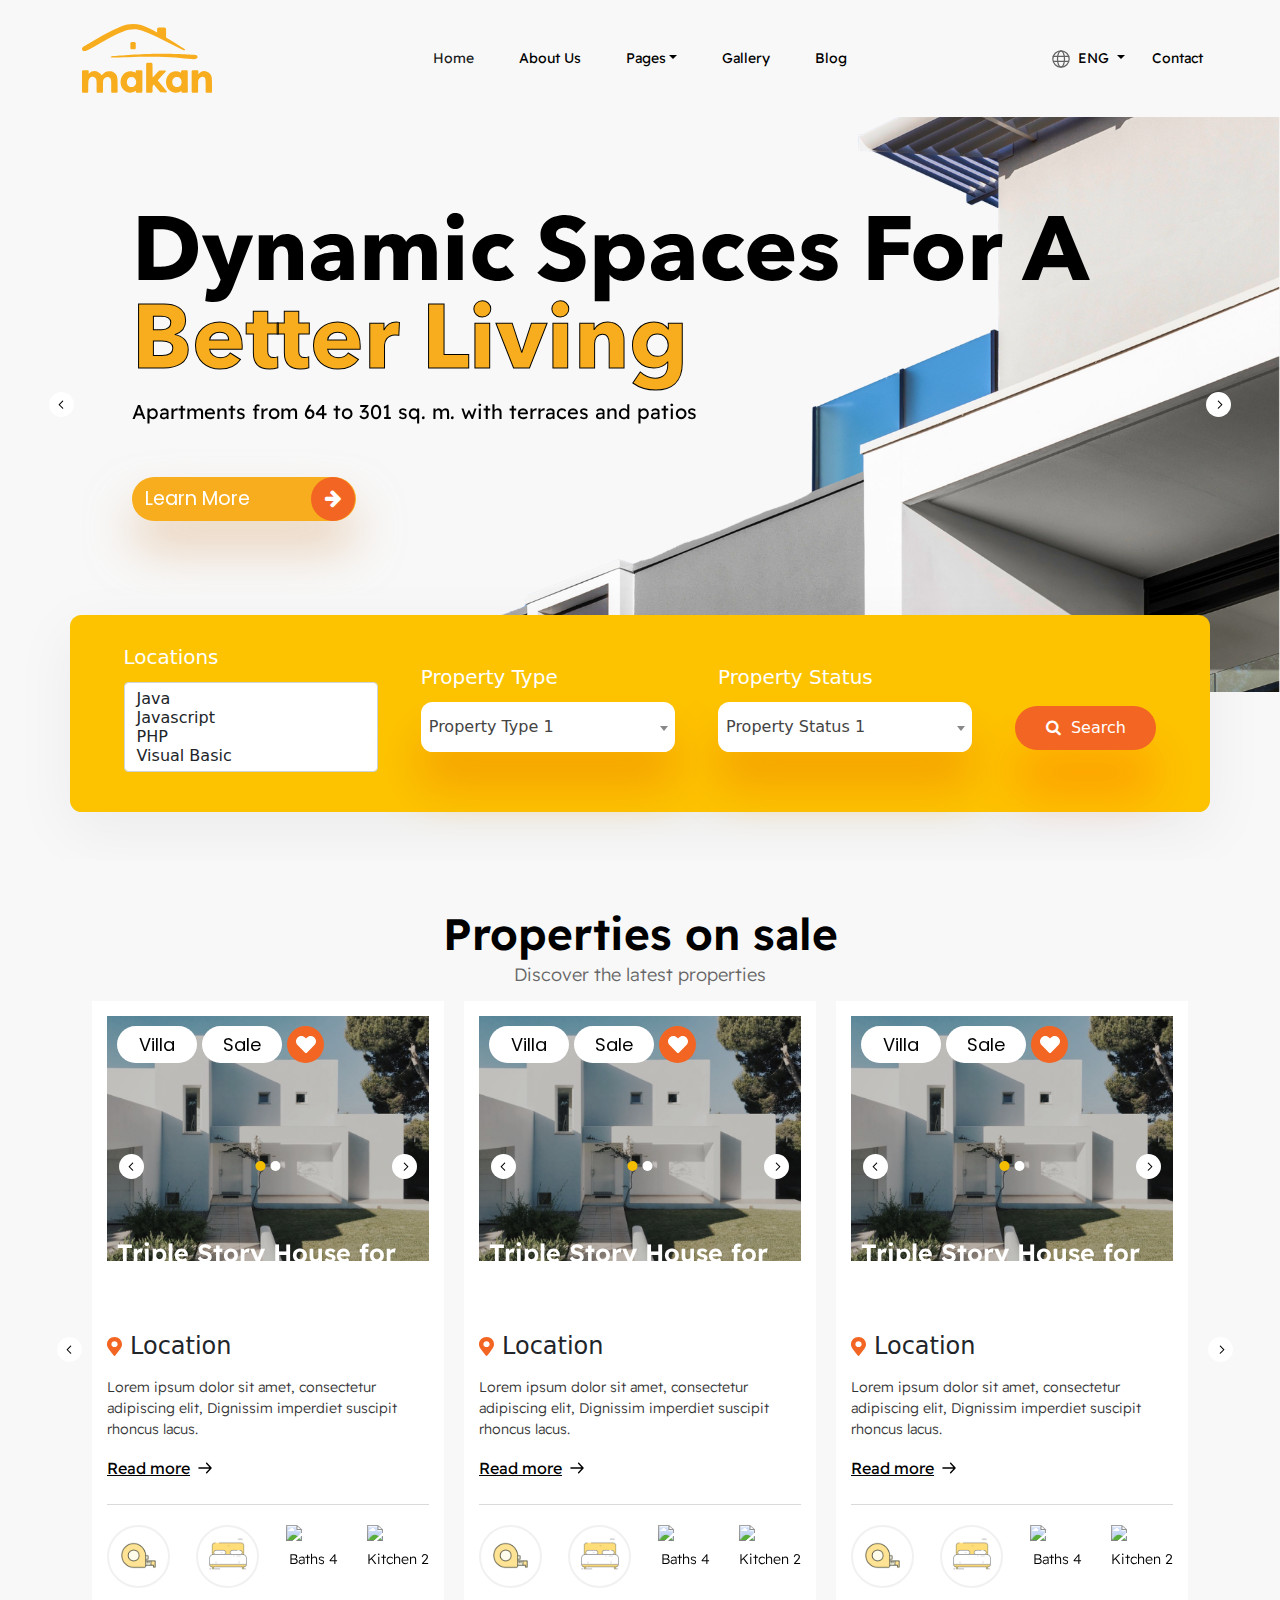
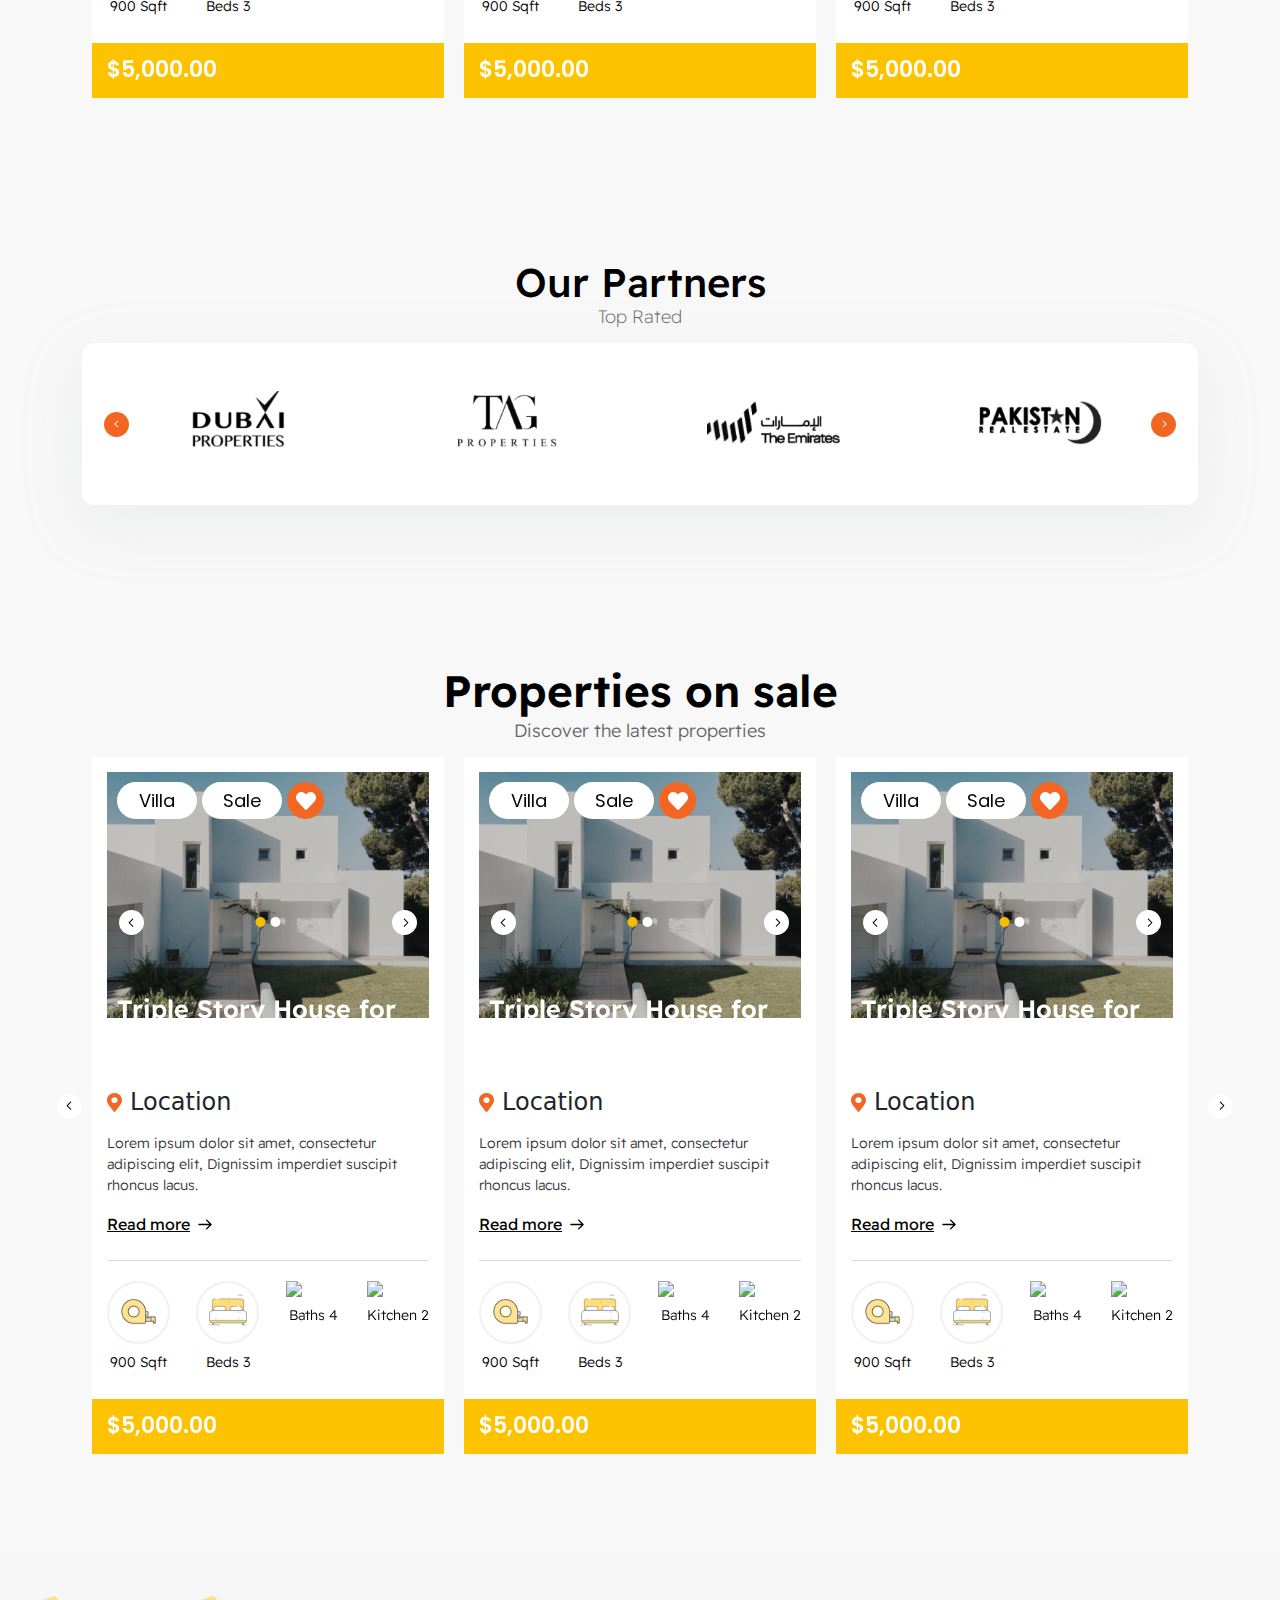
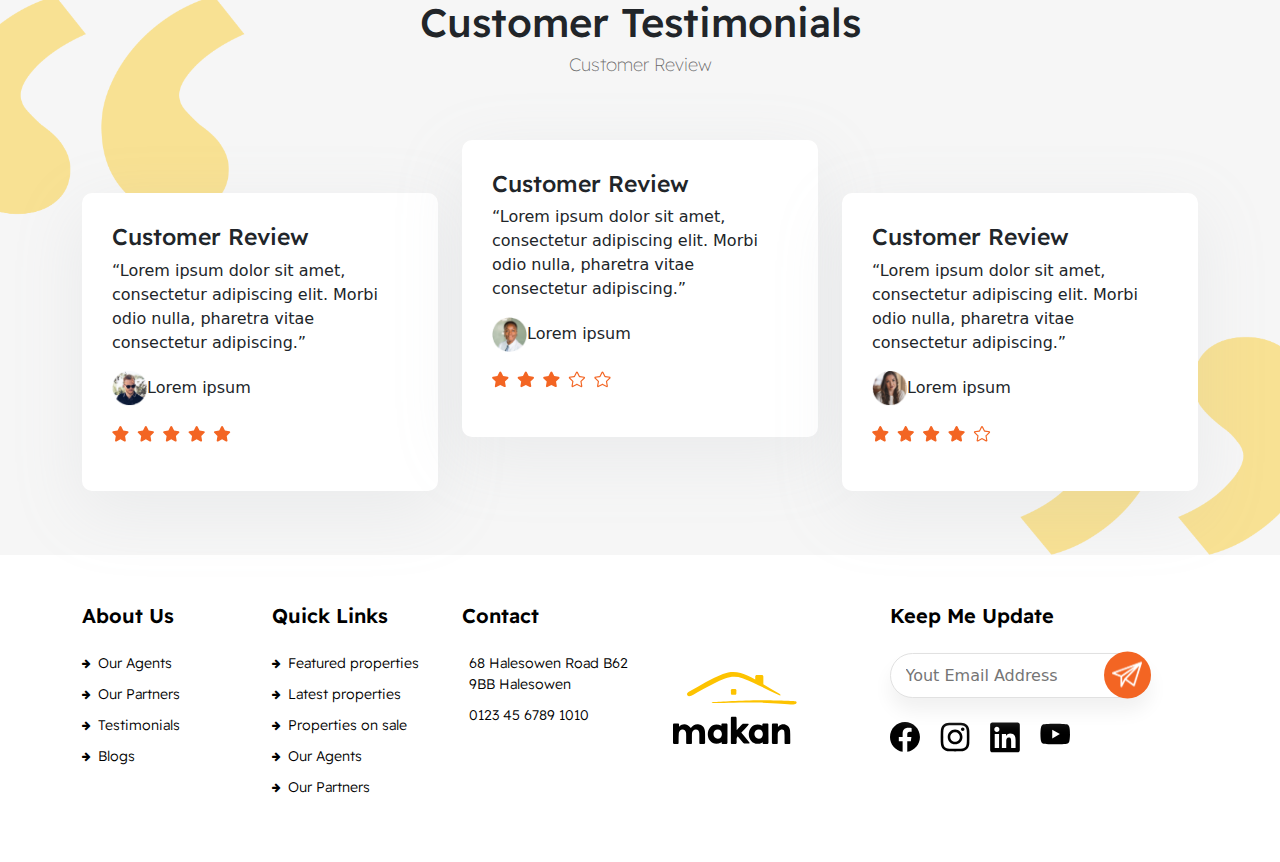
==== commit c1587845: "select2" ====
--- a/index.html
+++ b/index.html
@@ -28,7 +28,8 @@
   <link href="./assets/css/select2.min.css" rel="stylesheet">
   <link href="./assets/css/slick.css" rel="stylesheet">
 
-
+  <!-- Select2 CDN -->
+  <link href="https://cdn.jsdelivr.net/npm/select2@4.1.0-rc.0/dist/css/select2.min.css" rel="stylesheet" />
 
   <!-- Js Files -->
   <script src="./assets/js/bootstrap.bundle.min.js"></script>
@@ -450,9 +451,16 @@
           <div class="search_wrap_main">
             <div class="search_field search_location_field">
               <label for="location">Locations</label>
-              <select class="properties_search_select" name="location">
+              <!-- <select class="properties_search_select" name="location">
                 <option value="AL">Alabama</option>
                 <option value="WY">Wyoming</option>
+              </select> -->
+
+              <select id="multiple" class="js-states form-control" multiple>
+                <option>Java</option>
+                <option>Javascript</option>
+                <option>PHP</option>
+                <option>Visual Basic</option>
               </select>
             </div>
             <div class="search_field search_prop_type_field">
@@ -1467,6 +1475,7 @@
   <script src="./assets/js/slick.js"></script>
   <script src="./assets/js/aos.js"></script>
   <script src="./assets/js/custom.js"></script>
+  <script src="https://cdn.jsdelivr.net/npm/select2@4.1.0-rc.0/dist/js/select2.min.js"></script>
 </body>
 
 </html>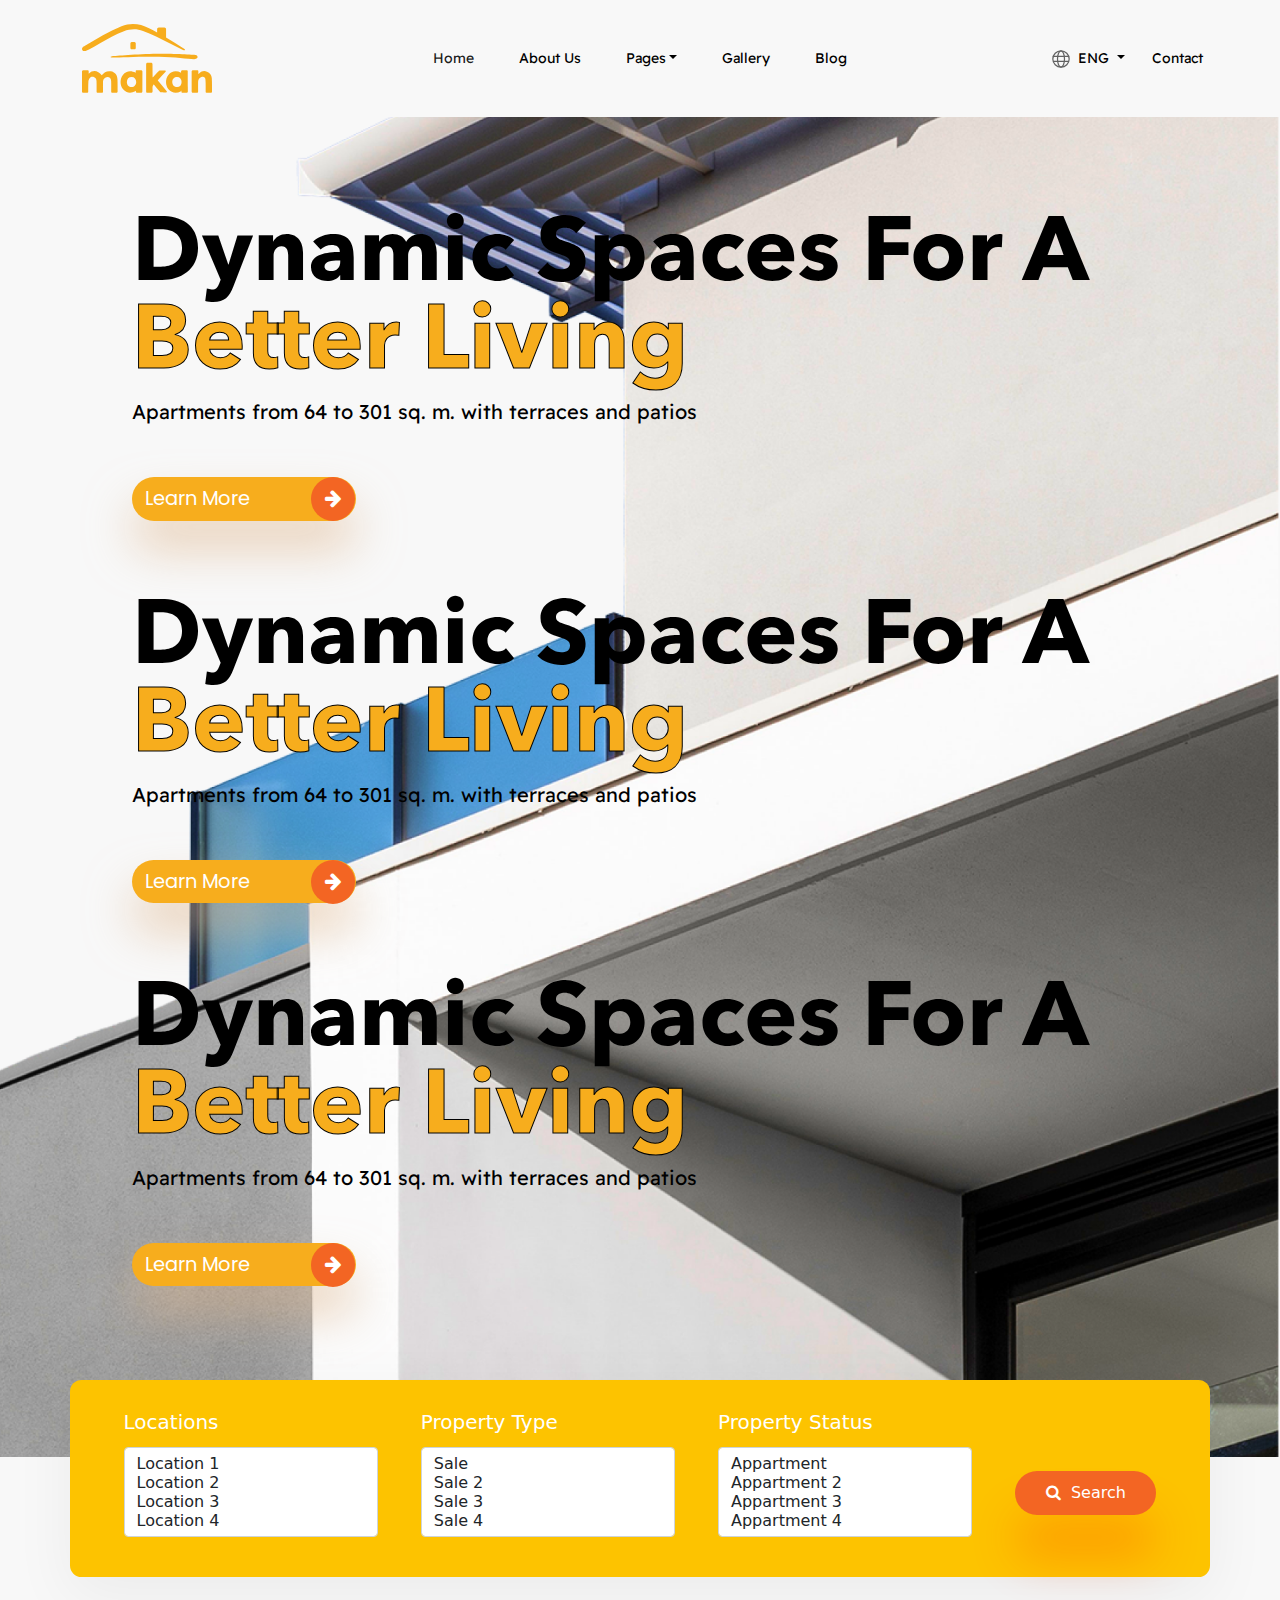
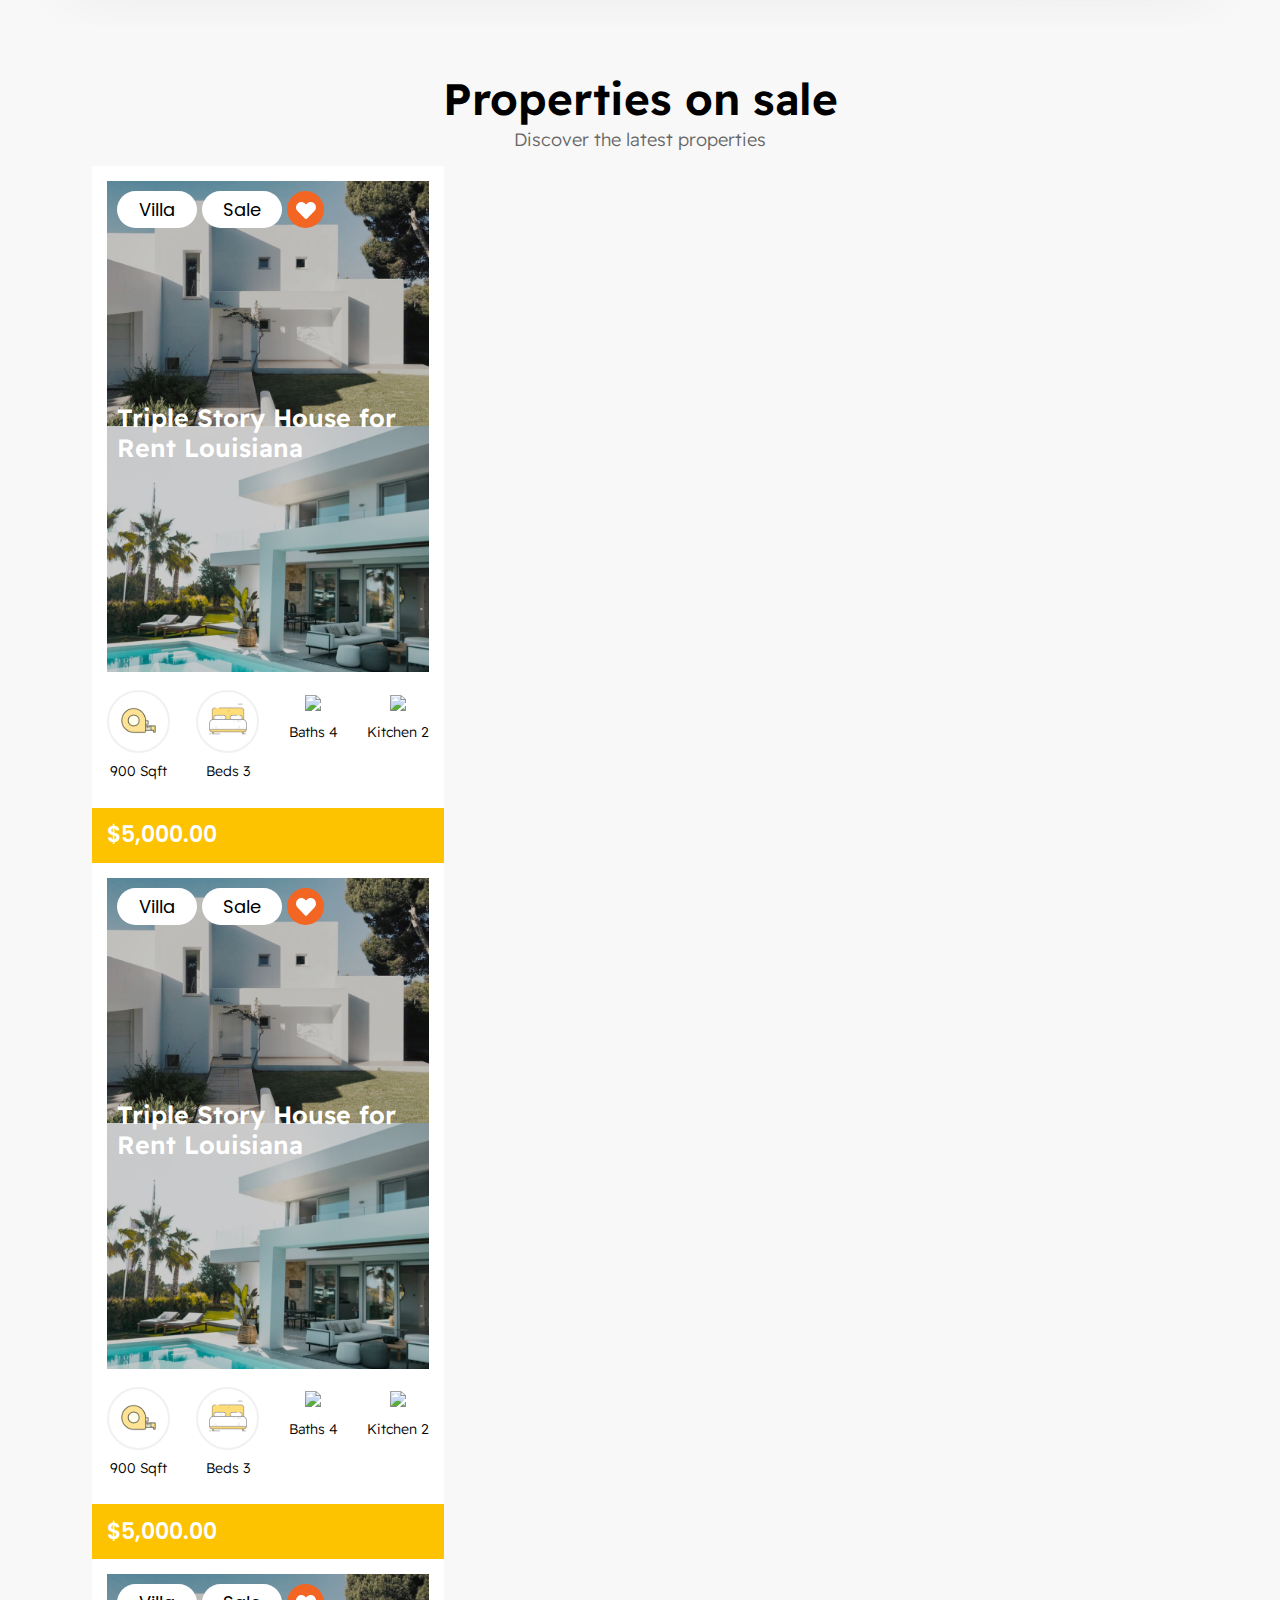
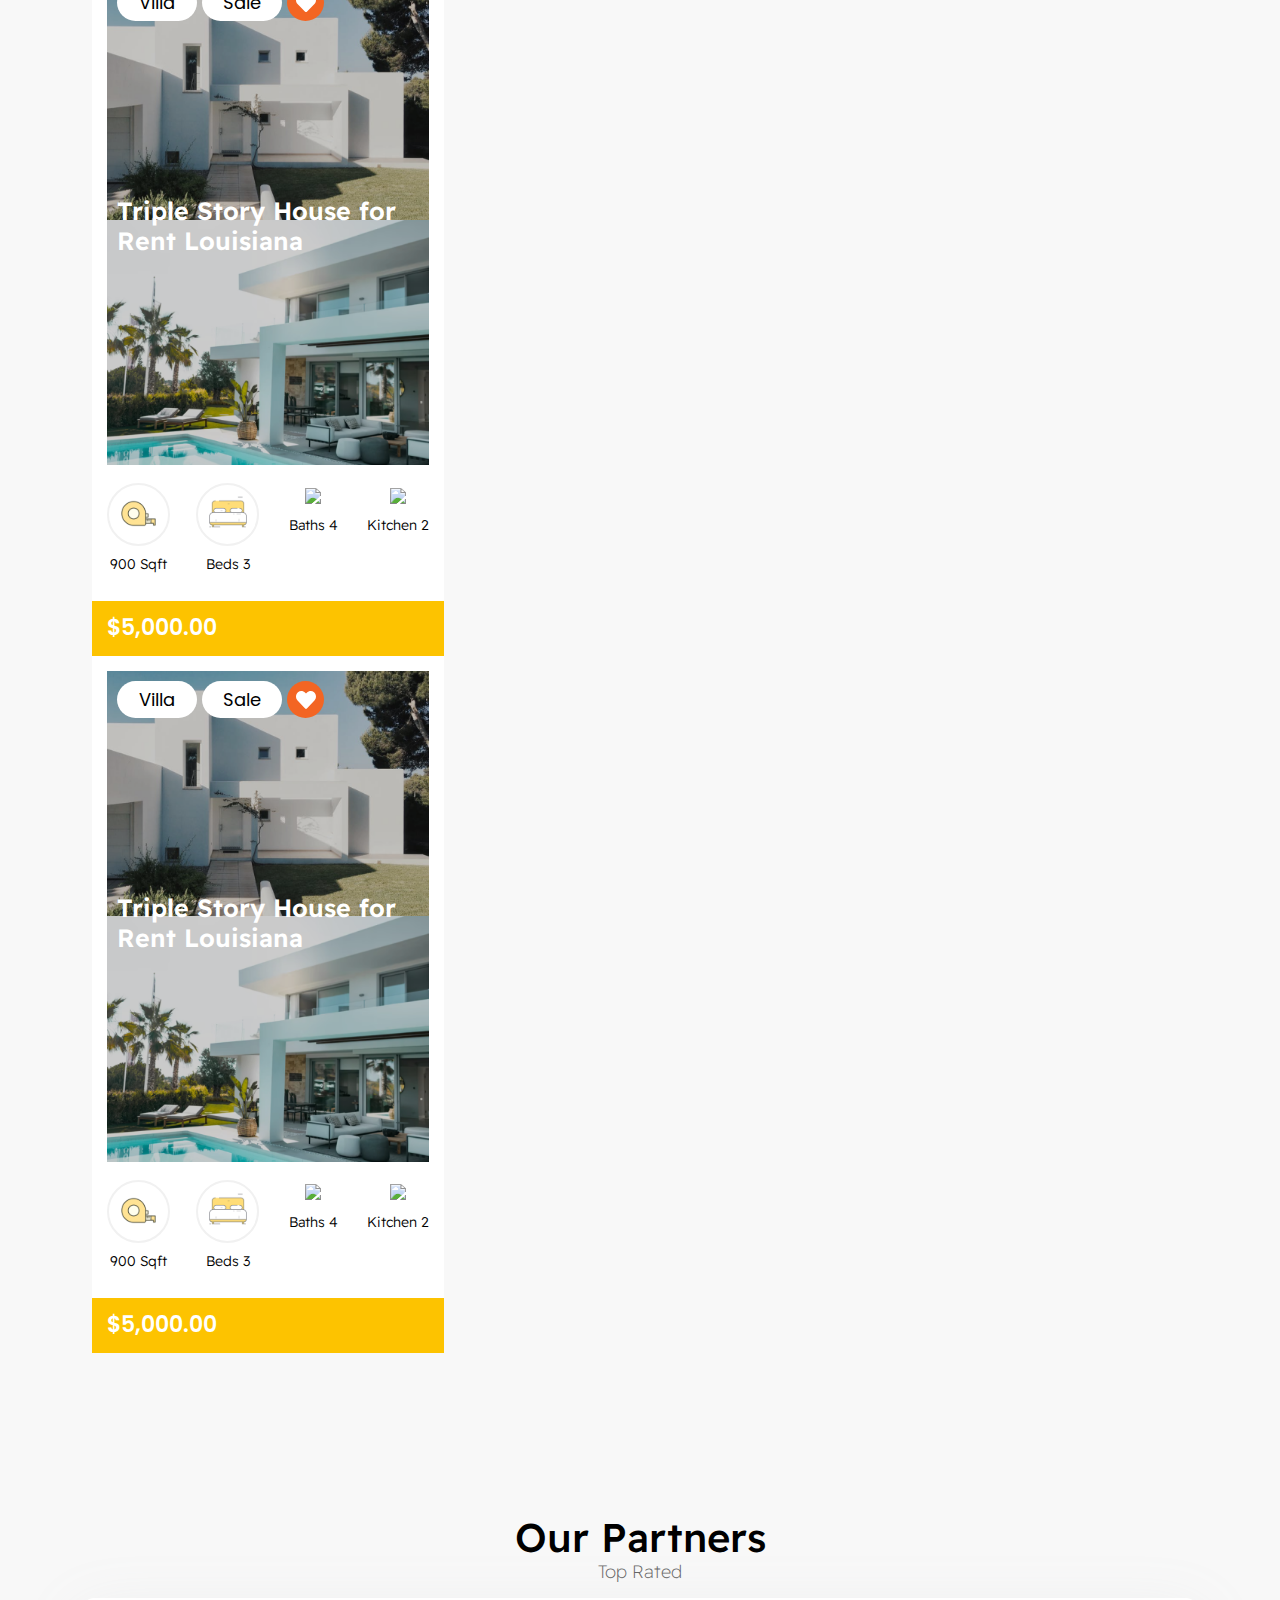
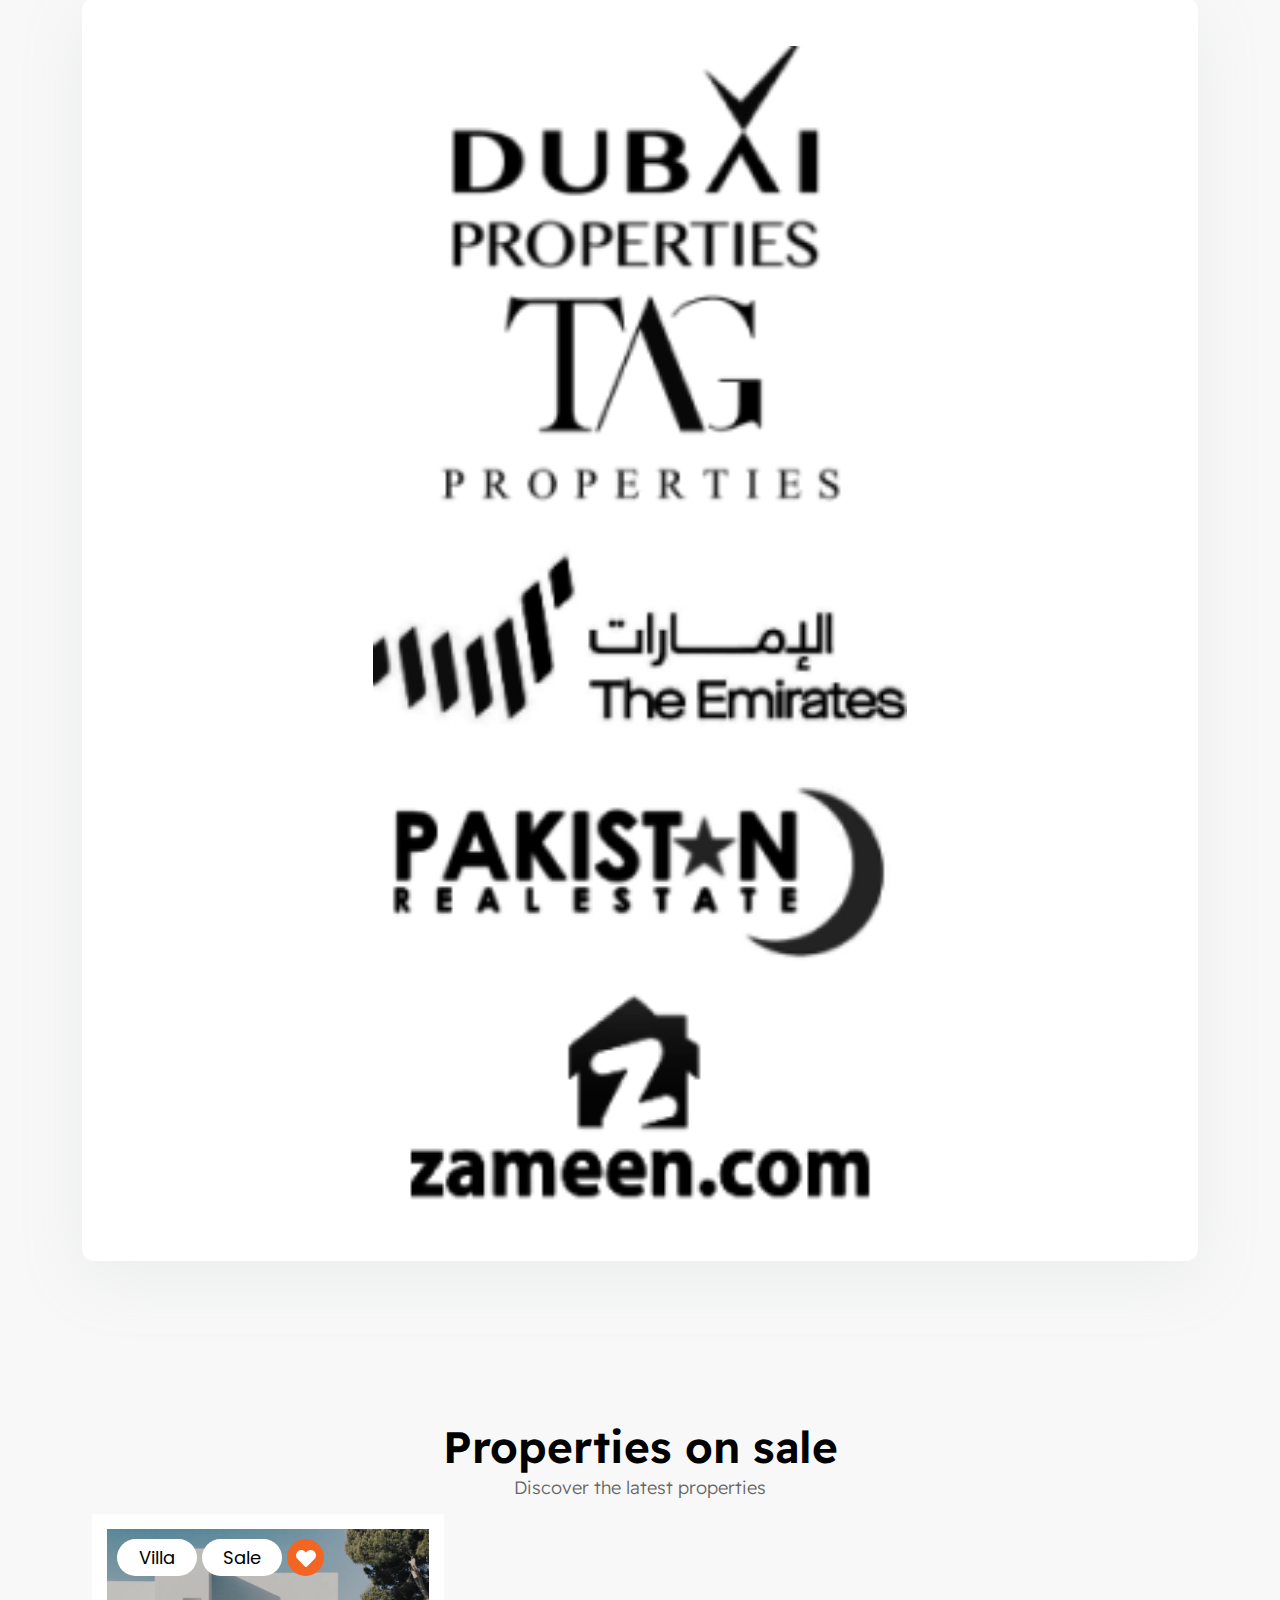
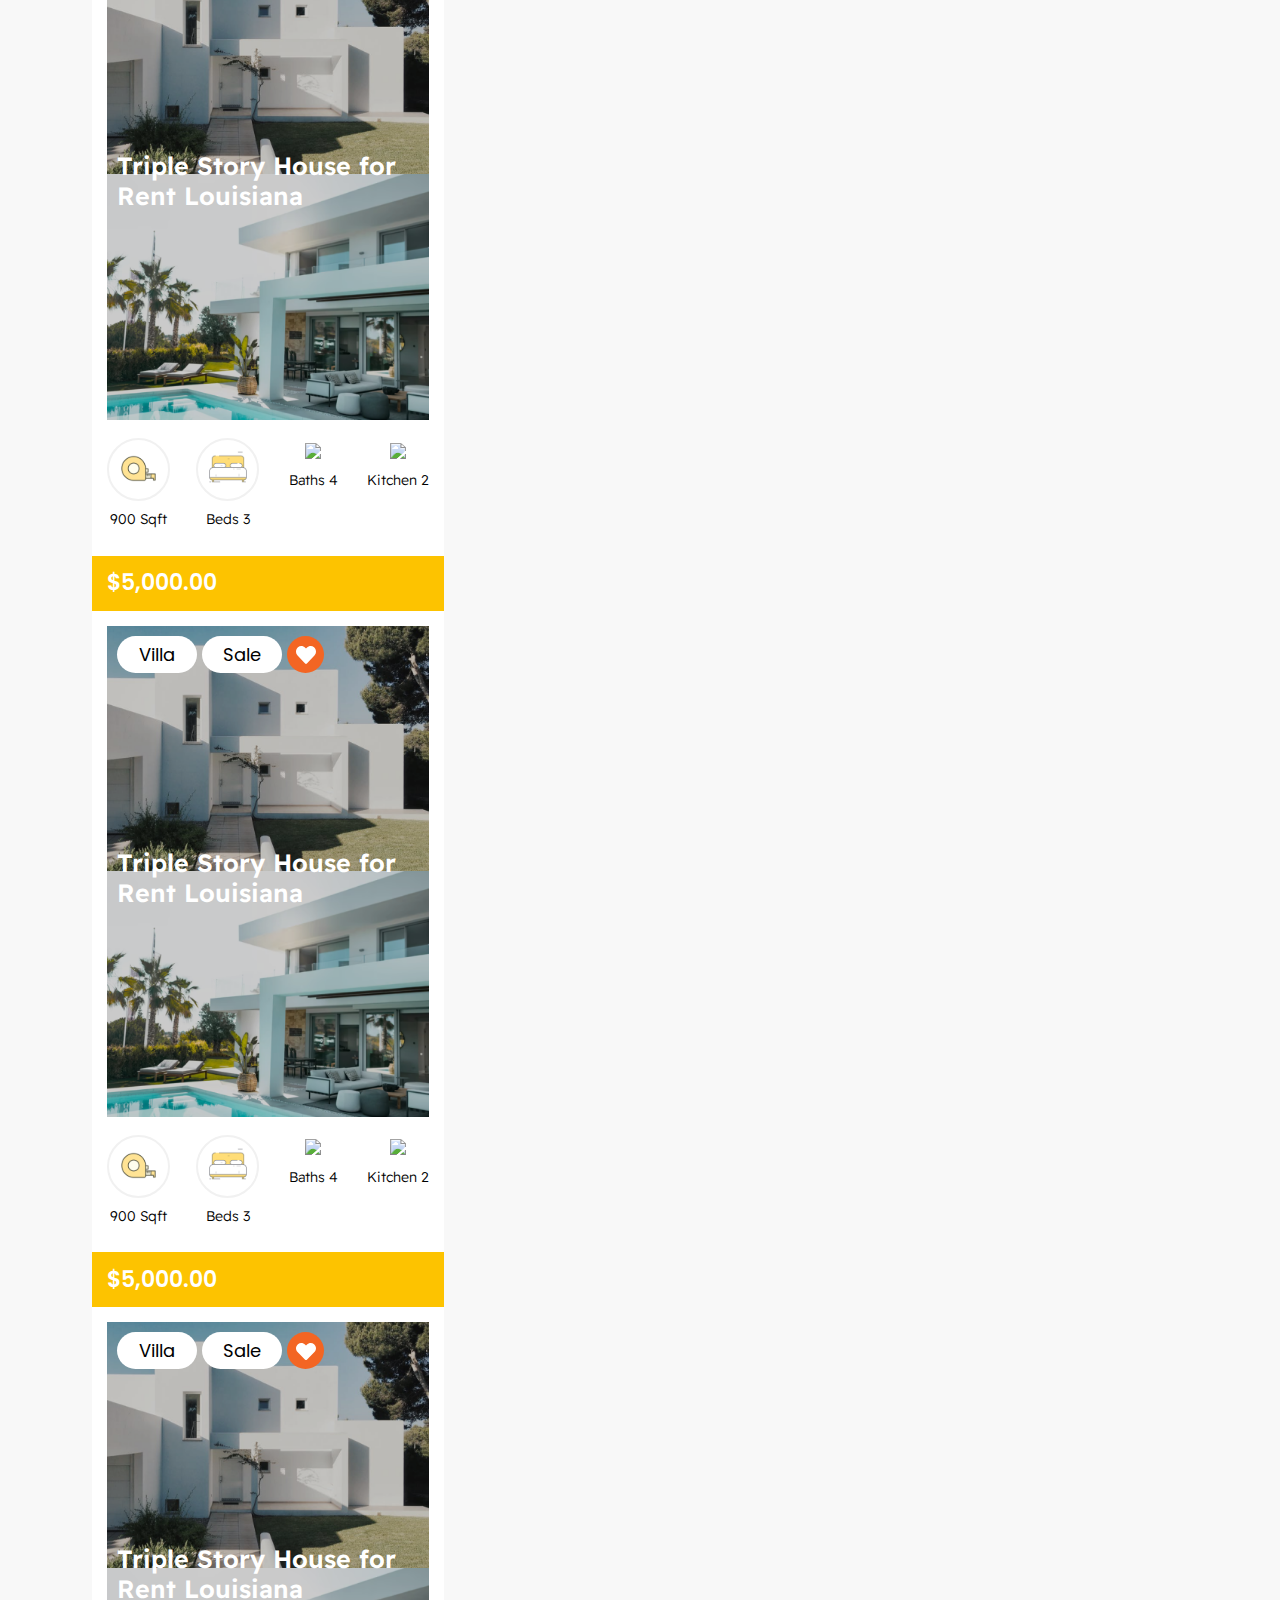
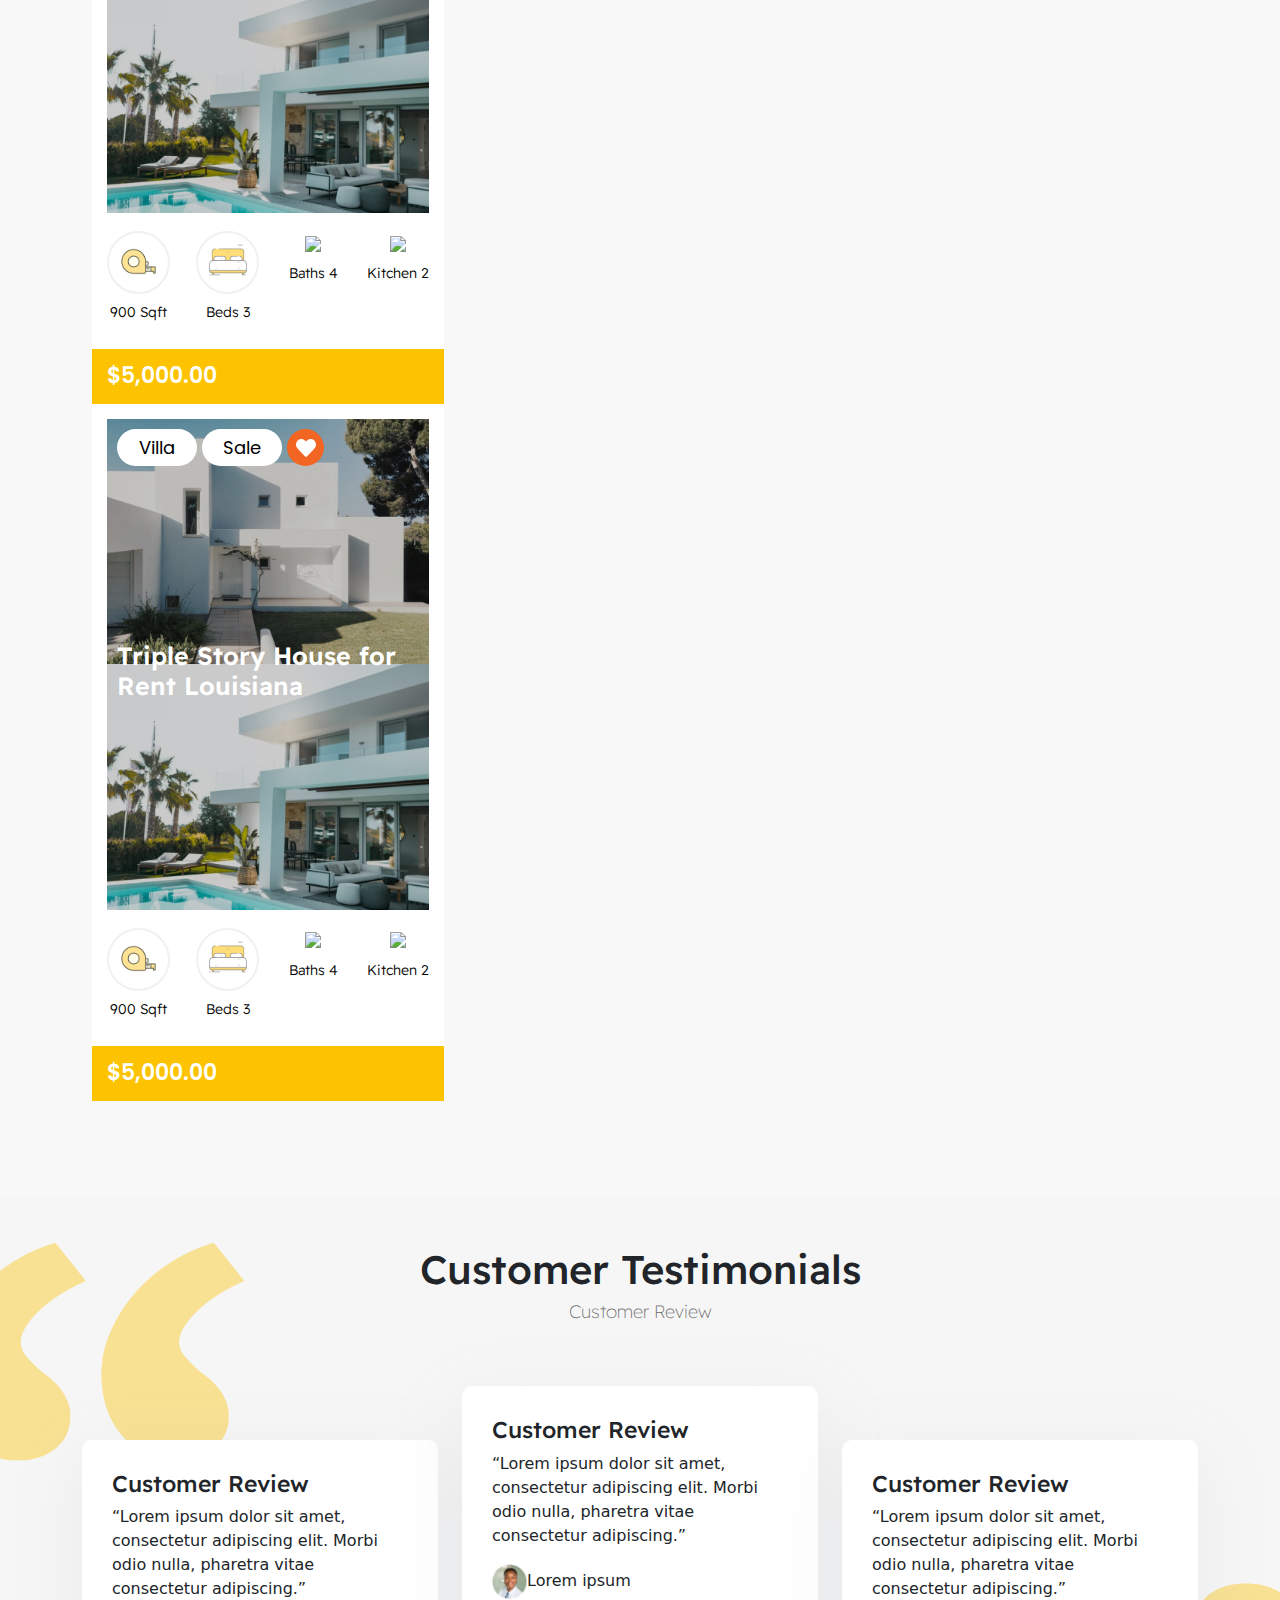
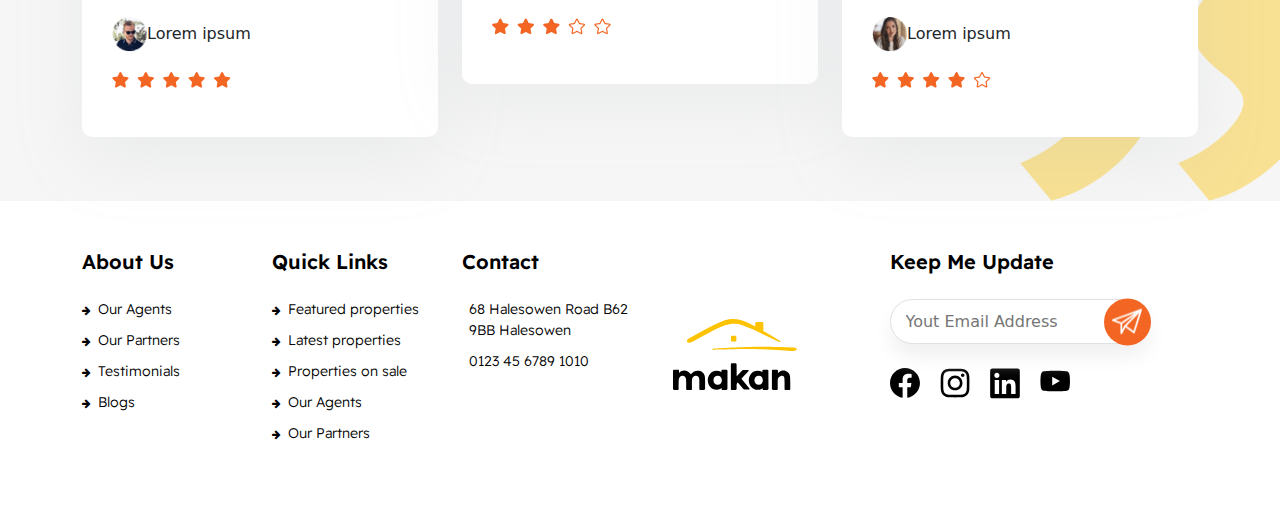
==== commit 2547cca9: "new" ====
--- a/index.html
+++ b/index.html
@@ -457,24 +457,28 @@
               </select> -->
 
               <select id="multiple" class="js-states form-control" multiple>
-                <option>Java</option>
-                <option>Javascript</option>
-                <option>PHP</option>
-                <option>Visual Basic</option>
+                <option>Location 1</option>
+                <option>Location 2</option>
+                <option>Location 3</option>
+                <option>Location 4</option>
               </select>
             </div>
             <div class="search_field search_prop_type_field">
               <label for="property-type">Property Type</label>
-              <select class="properties_search_select" name="property-type">
-                <option value="AL">Property Type 1</option>
-                <option value="WY">Property Type 2</option>
+              <select id="multiple2" class="js-states form-control" multiple>
+                <option>Sale</option>
+                <option>Sale 2</option>
+                <option>Sale 3</option>
+                <option>Sale 4</option>
               </select>
             </div>
             <div class="search_field search_prop_status_field">
               <label for="property-status">Property Status</label>
-              <select class="properties_search_select" name="property-status">
-                <option value="AL">Property Status 1</option>
-                <option value="WY">Property Status 2</option>
+              <select id="multiple3" class="js-states form-control" multiple>
+                <option>Appartment</option>
+                <option>Appartment 2</option>
+                <option>Appartment 3</option>
+                <option>Appartment 4</option>
               </select>
             </div>
             <div class="search_field search_btn_wrap">
--- a/assets/css/main.css
+++ b/assets/css/main.css
@@ -1,6 +1,10 @@
 * {
   margin: 0;
   padding: 0;
+}
+
+body, html {
+  overflow-x: hidden;
 }
 
 body {
@@ -220,7 +224,7 @@
     display: none;
   }
   .navbar-nav {
-    width: 100%;
+    width: 100vw;
     position: fixed;
     left: 0px;
     top: 120px;
@@ -236,6 +240,17 @@
   .navbar-nav .nav-item .nav-link:hover {
     background: #F36523;
     border-radius: 0px;
+  }
+  .responsive-header {
+    position: fixed;
+    top: 0px;
+    left: 0;
+    width: 100vw;
+    background-color: #FFF;
+    z-index: 999;
+  }
+  .home_main_section {
+    margin-top: 120px;
   }
 }
 
@@ -437,6 +452,12 @@
   .home_main_section button.btn.primary_btn.btn_icon span {
     top: -1px;
     right: -1px;
+  }
+  .hero_slider .slick-next::before {
+    right: 5px;
+  }
+  .hero_slider .slick-prev::before {
+    left: 5px;
   }
 }
 
@@ -1151,4 +1172,92 @@
 .select2-container--default .select2-selection--single .select2-selection__arrow {
   top: 13px !important;
 }
+
+.search_field.search_location_field span.select2-selection.select2-selection--multiple {
+  background: #FFFFFF;
+  -webkit-box-shadow: 0px 33.496px 44.9804px #f4a100;
+          box-shadow: 0px 33.496px 44.9804px #f4a100;
+  border: none;
+  padding: 8px 0px 16px 10px;
+  position: relative;
+}
+
+.search_field.search_location_field span.select2-selection.select2-selection--multiple::before, .search_field.search_prop_type_field span.select2-selection.select2-selection--multiple::before, .search_field.search_prop_status_field span.select2-selection.select2-selection--multiple::before {
+  content: '';
+  position: absolute;
+  top: 20px;
+  right: 8px;
+  background-image: url(../images/arrow_down.svg);
+  height: 20px;
+  width: 20px;
+  background-repeat: no-repeat;
+}
+
+.search_field.search_prop_type_field span.select2-selection.select2-selection--multiple {
+  border: none;
+  padding: 8px 0px 16px 10px;
+  background: #FFFFFF;
+  -webkit-box-shadow: 0px 33.496px 44.9804px #f4a100;
+          box-shadow: 0px 33.496px 44.9804px #f4a100;
+  position: relative;
+}
+
+.search_field.search_prop_status_field span.select2-selection.select2-selection--multiple {
+  border: none;
+  padding: 8px 0px 16px 10px;
+  background: #FFFFFF;
+  -webkit-box-shadow: 0px 33.496px 44.9804px #f4a100;
+          box-shadow: 0px 33.496px 44.9804px #f4a100;
+  position: relative;
+}
+
+.search_field.search_location_field li.select2-selection__choice {
+  margin: 0;
+  background-color: #F0F0F0;
+  border: none;
+  padding: 5px 15px 5px 15px;
+  border-radius: 5px;
+  position: relative;
+}
+
+.search_field .select2-selection__choice {
+  margin: 0;
+  background-color: #F0F0F0;
+  border: none;
+  padding: 5px 15px 5px 15px;
+  border-radius: 5px;
+  position: relative;
+}
+
+.search_field.search_location_field button.select2-selection__choice__remove {
+  display: none;
+}
+
+.search_field.search_location_field button.select2-selection__clear {
+  display: none;
+}
+
+.search_field.search_location_field li.select2-selection__choice::before {
+  content: '';
+  position: absolute;
+  top: 0;
+  right: 0;
+  background-image: url("../images/close_icon.svg");
+  background-repeat: no-repeat;
+  background-size: 100%;
+  height: 20px;
+  width: 20px;
+}
+
+.search_field.search_prop_status_field span.select2-selection.select2-selection--multiple::before {
+  content: '';
+  position: absolute;
+  top: 0;
+  right: 0;
+  background-image: url("../images/close_icon.svg");
+  background-repeat: no-repeat;
+  background-size: 100%;
+  height: 20px;
+  width: 20px;
+}
 /*# sourceMappingURL=main.css.map */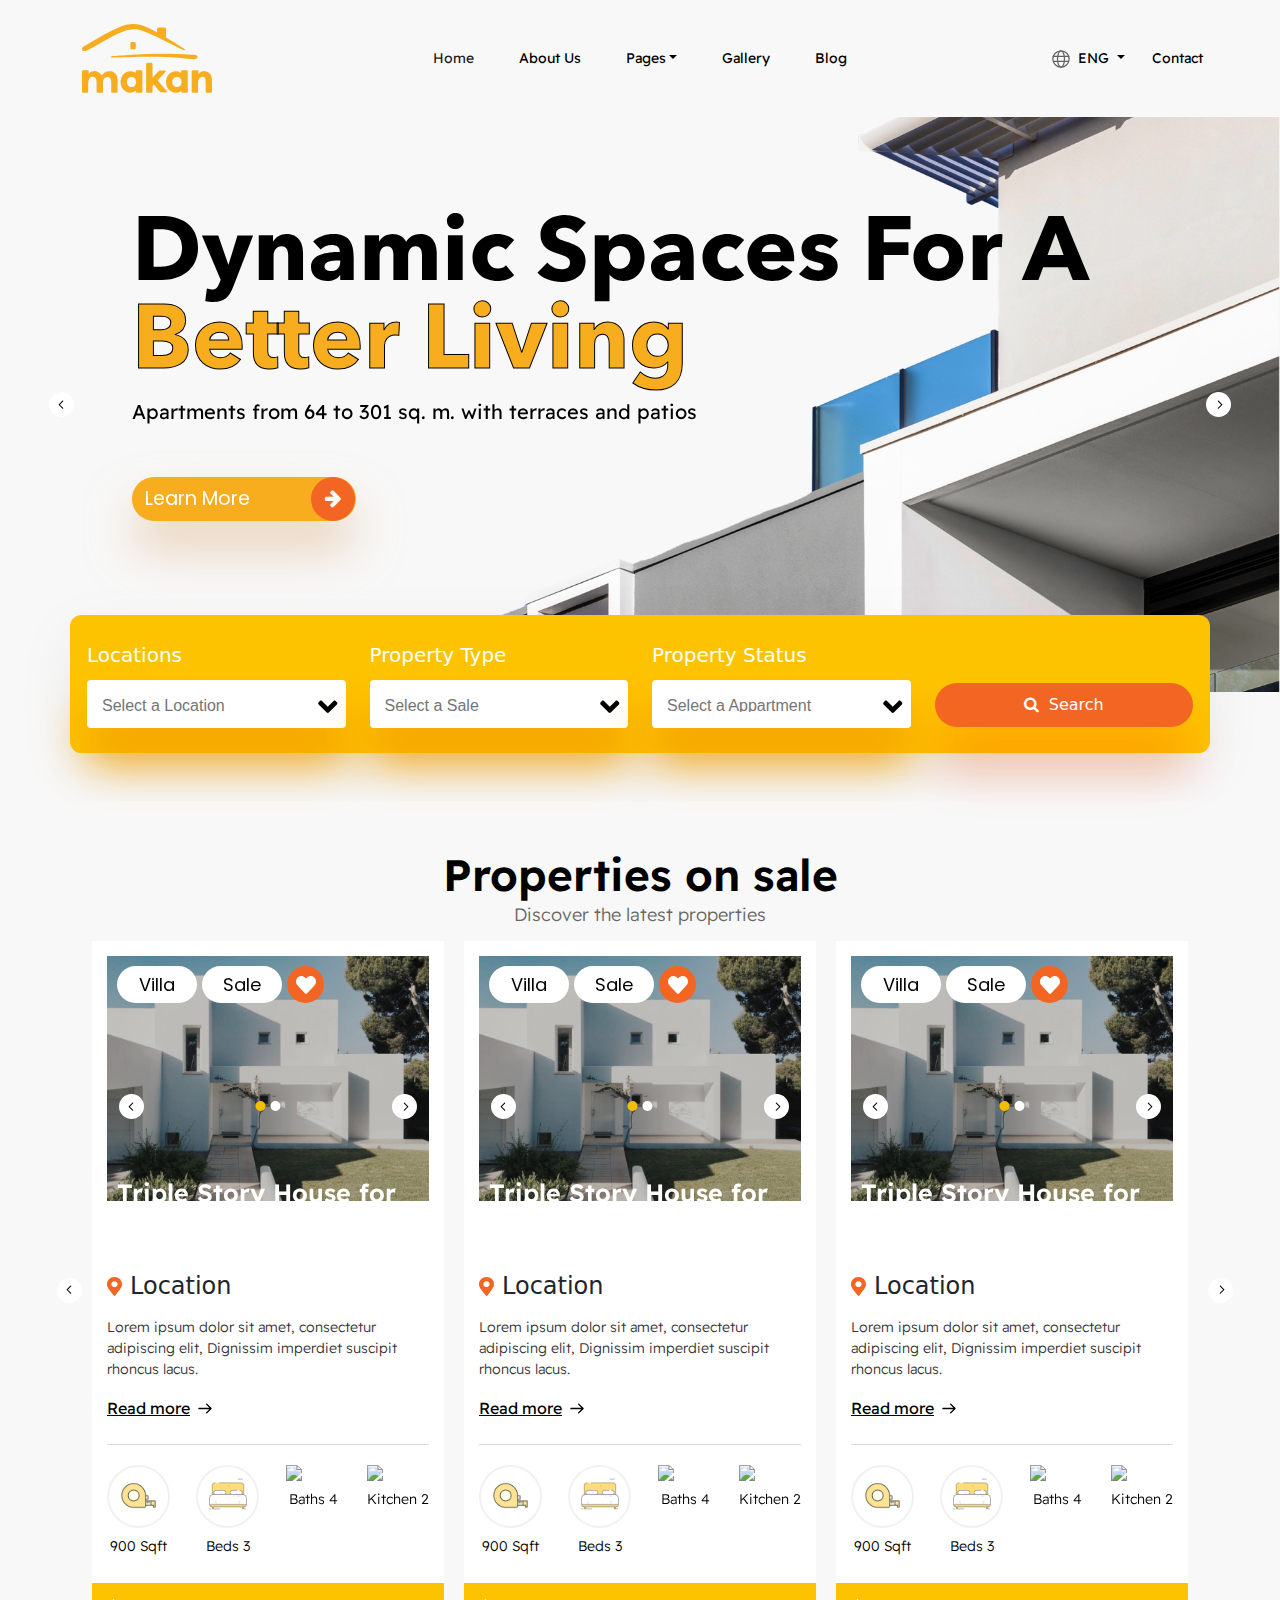
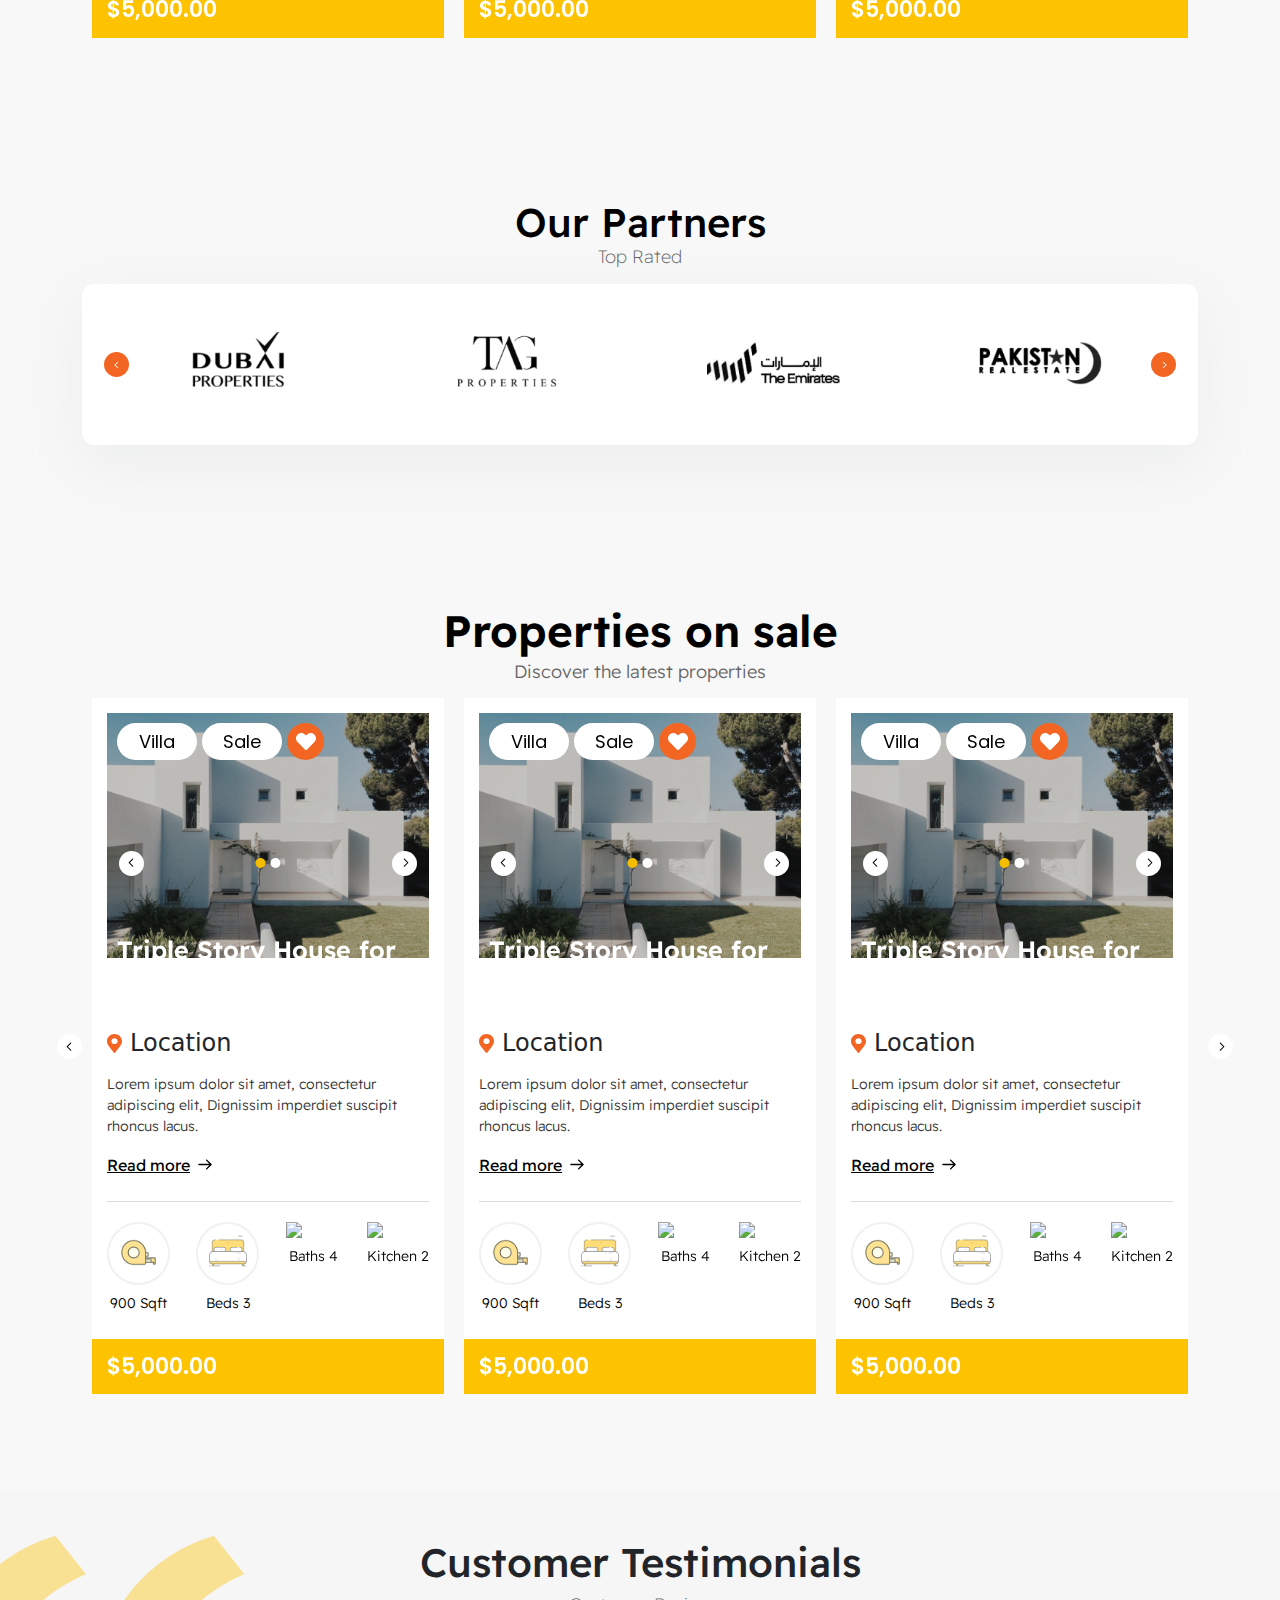
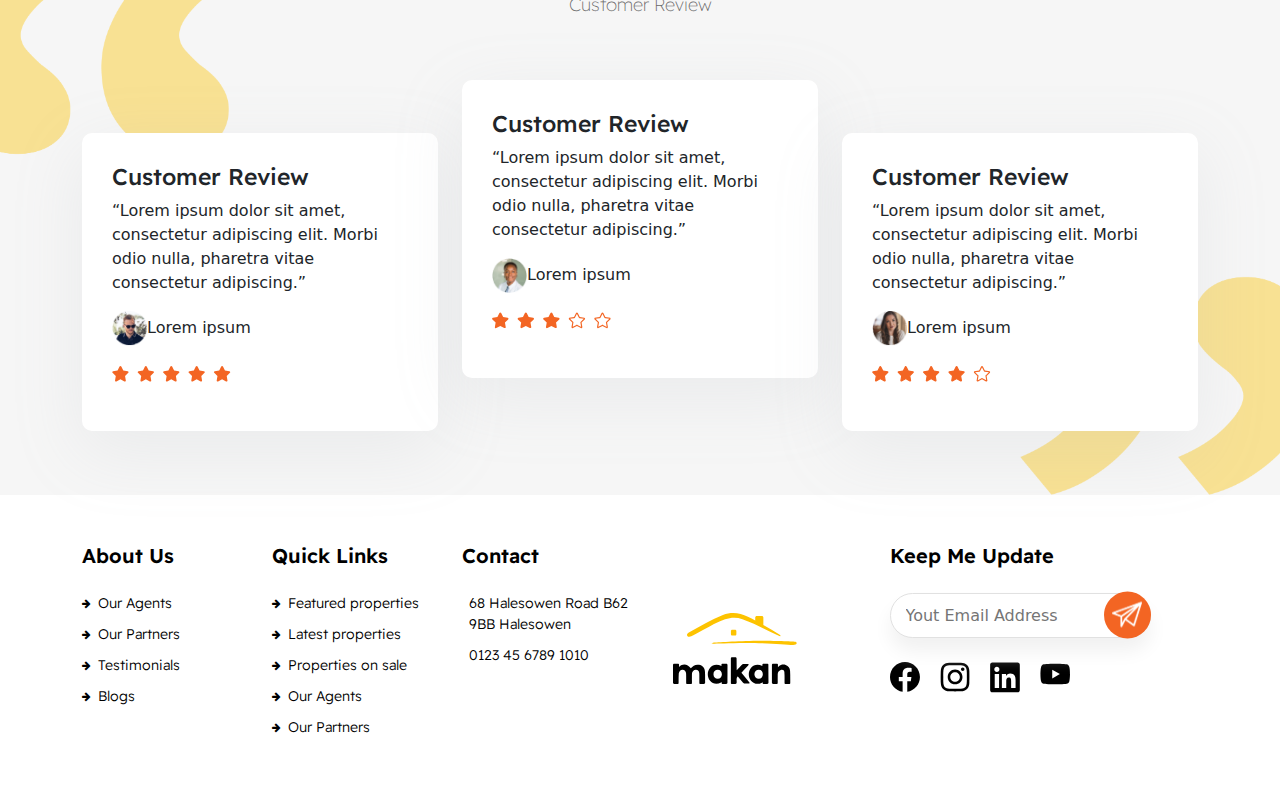
==== commit fdd1e40e: "new" ====
--- a/index.html
+++ b/index.html
@@ -447,22 +447,23 @@
   <section class="search_section">
     <div class="container">
       <div class="row search_row">
-        <div class="col-12 search_col">
-          <div class="search_wrap_main">
-            <div class="search_field search_location_field">
-              <label for="location">Locations</label>
-              <!-- <select class="properties_search_select" name="location">
-                <option value="AL">Alabama</option>
-                <option value="WY">Wyoming</option>
-              </select> -->
-
-              <select id="multiple" class="js-states form-control" multiple>
-                <option>Location 1</option>
-                <option>Location 2</option>
-                <option>Location 3</option>
-                <option>Location 4</option>
-              </select>
-            </div>
+            <div class="col-12 col-xl-3">
+              <div class="search_field search_location_field">
+                <label for="location">Locations</label>
+                <!-- <select class="properties_search_select" name="location">
+                  <option value="AL">Alabama</option>
+                  <option value="WY">Wyoming</option>
+                </select> -->
+  
+                <select id="multiple" class="js-states form-control" multiple>
+                  <option>Location 1</option>
+                  <option>Location 2</option>
+                  <option>Location 3</option>
+                  <option>Location 4</option>
+                </select>
+              </div>
+            </div>
+          <div class="col-12 col-xl-3">
             <div class="search_field search_prop_type_field">
               <label for="property-type">Property Type</label>
               <select id="multiple2" class="js-states form-control" multiple>
@@ -472,6 +473,8 @@
                 <option>Sale 4</option>
               </select>
             </div>
+          </div>
+           <div class="col-12 col-xl-3">
             <div class="search_field search_prop_status_field">
               <label for="property-status">Property Status</label>
               <select id="multiple3" class="js-states form-control" multiple>
@@ -481,14 +484,15 @@
                 <option>Appartment 4</option>
               </select>
             </div>
-            <div class="search_field search_btn_wrap">
-              <div class="search_button">
-                <button class="search_btn_icon" href="#" tabindex="0">
-                  <span><i class="fa fa-search" aria-hidden="true"></i></span>Search
-                </button>
-              </div>
-            </div>
-          </div>
+           </div>
+            <div class="col-12 col-xl-3">
+              <div class="search_field search_btn_wrap">
+                <div class="search_button">
+                  <button class="search_btn_icon" href="#" tabindex="0">
+                    <span><i class="fa fa-search" aria-hidden="true"></i></span>Search
+                  </button>
+                </div>
+              </div>
         </div>
       </div>
     </div>
--- a/assets/css/main.css
+++ b/assets/css/main.css
@@ -1078,8 +1078,12 @@
   }
 }
 
+.search_section {
+  margin-top: -77px;
+}
+
 .search_row {
-  margin-top: -77px;
+  padding: 25px 5px;
   max-width: 1560px;
   background: #FDC300;
   -webkit-box-shadow: 0px 17.2265px 60.2928px 2.87109px rgba(0, 0, 0, 0.05);
@@ -1118,8 +1122,7 @@
   -webkit-box-direction: normal;
       -ms-flex-direction: column;
           flex-direction: column;
-  width: 27%;
-  margin: 0 2%;
+  width: 100%;
 }
 
 .search_row .search_field label {
@@ -1132,7 +1135,7 @@
 }
 
 .search_row .search_field.search_btn_wrap {
-  width: 15%;
+  width: 100%;
 }
 
 .search_button {
@@ -1230,34 +1233,23 @@
 }
 
 .search_field.search_location_field button.select2-selection__choice__remove {
-  display: none;
+  /* display: none; */
+  display: -webkit-box;
+  display: -ms-flexbox;
+  display: flex;
+  -webkit-box-align: center;
+      -ms-flex-align: center;
+          align-items: center;
+  -webkit-box-pack: center;
+      -ms-flex-pack: center;
+          justify-content: center;
+  margin-top: 4px;
 }
 
 .search_field.search_location_field button.select2-selection__clear {
   display: none;
 }
 
-.search_field.search_location_field li.select2-selection__choice::before {
-  content: '';
-  position: absolute;
-  top: 0;
-  right: 0;
-  background-image: url("../images/close_icon.svg");
-  background-repeat: no-repeat;
-  background-size: 100%;
-  height: 20px;
-  width: 20px;
-}
-
-.search_field.search_prop_status_field span.select2-selection.select2-selection--multiple::before {
-  content: '';
-  position: absolute;
-  top: 0;
-  right: 0;
-  background-image: url("../images/close_icon.svg");
-  background-repeat: no-repeat;
-  background-size: 100%;
-  height: 20px;
-  width: 20px;
-}
-/*# sourceMappingURL=main.css.map */+.search_field span.select2-selection.select2-selection--multiple.select2-selection--clearable {
+  padding: 8px 0px 8px 10px;
+}
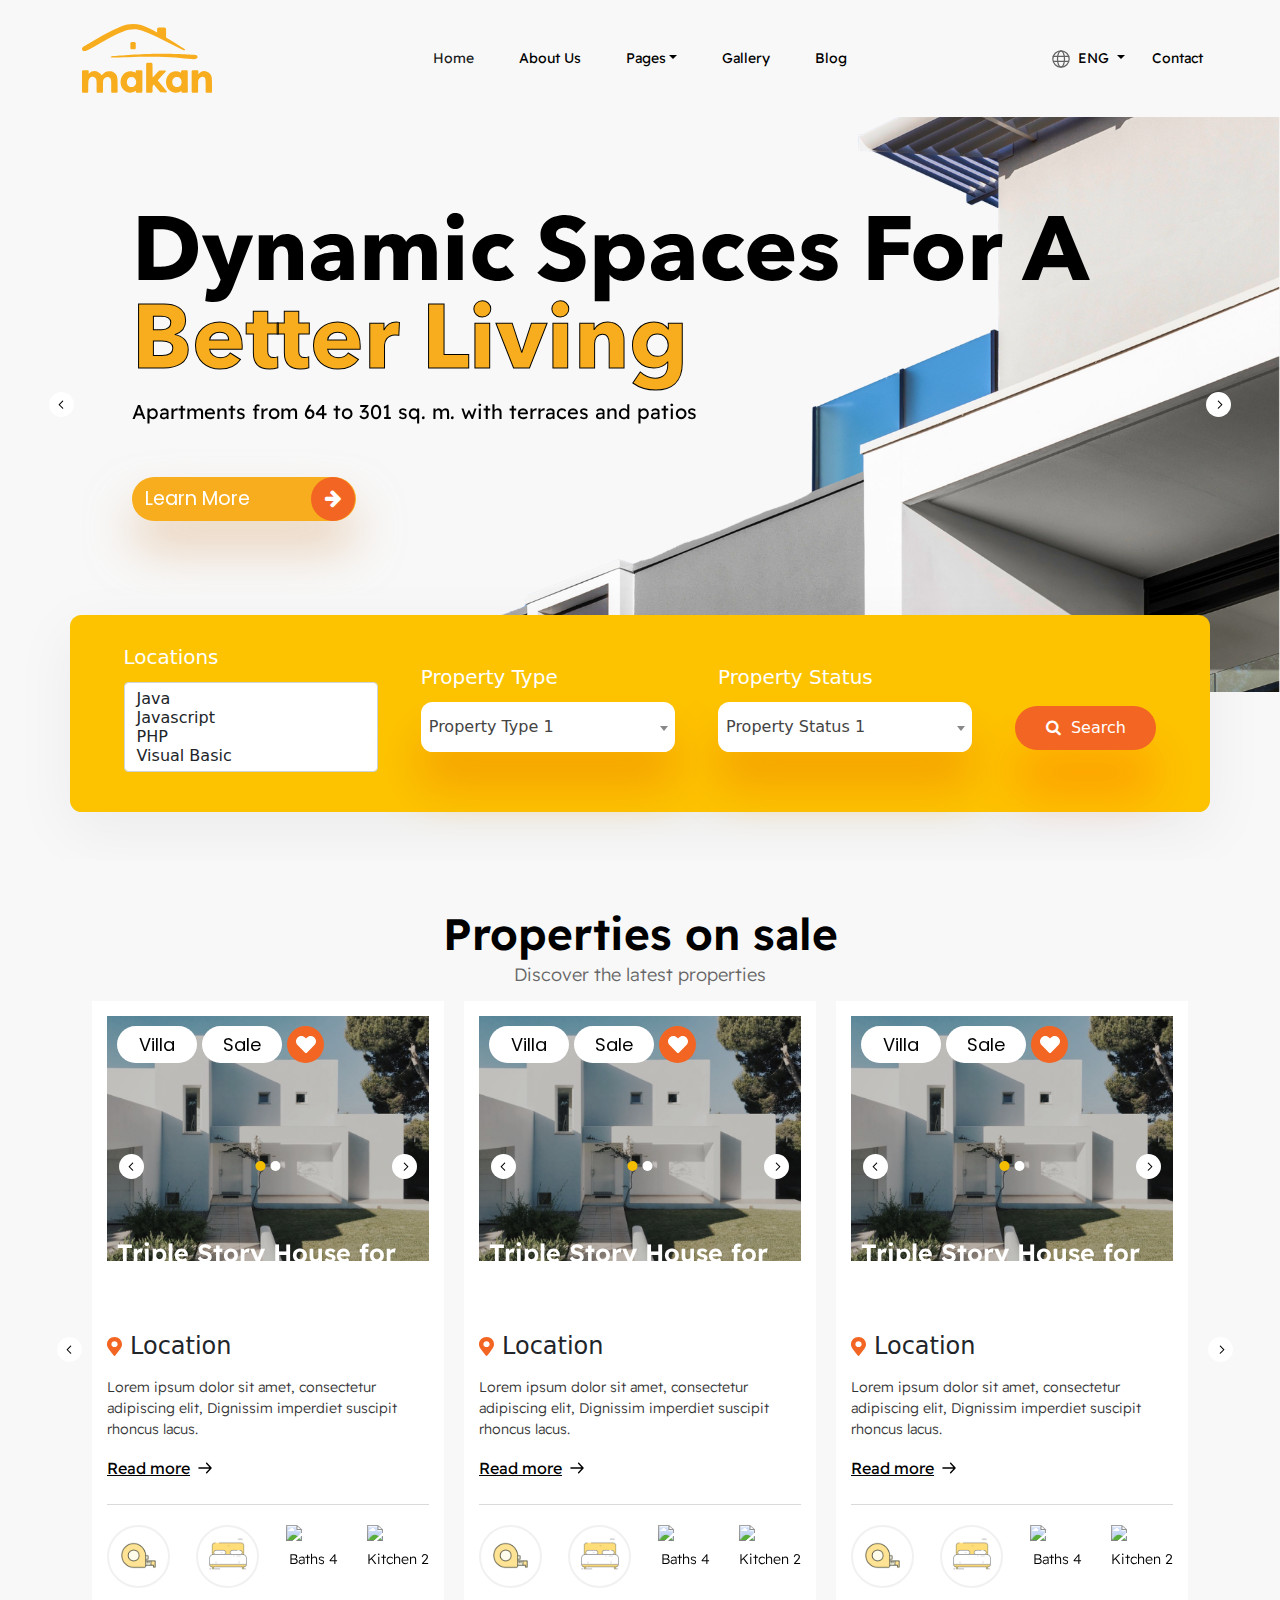
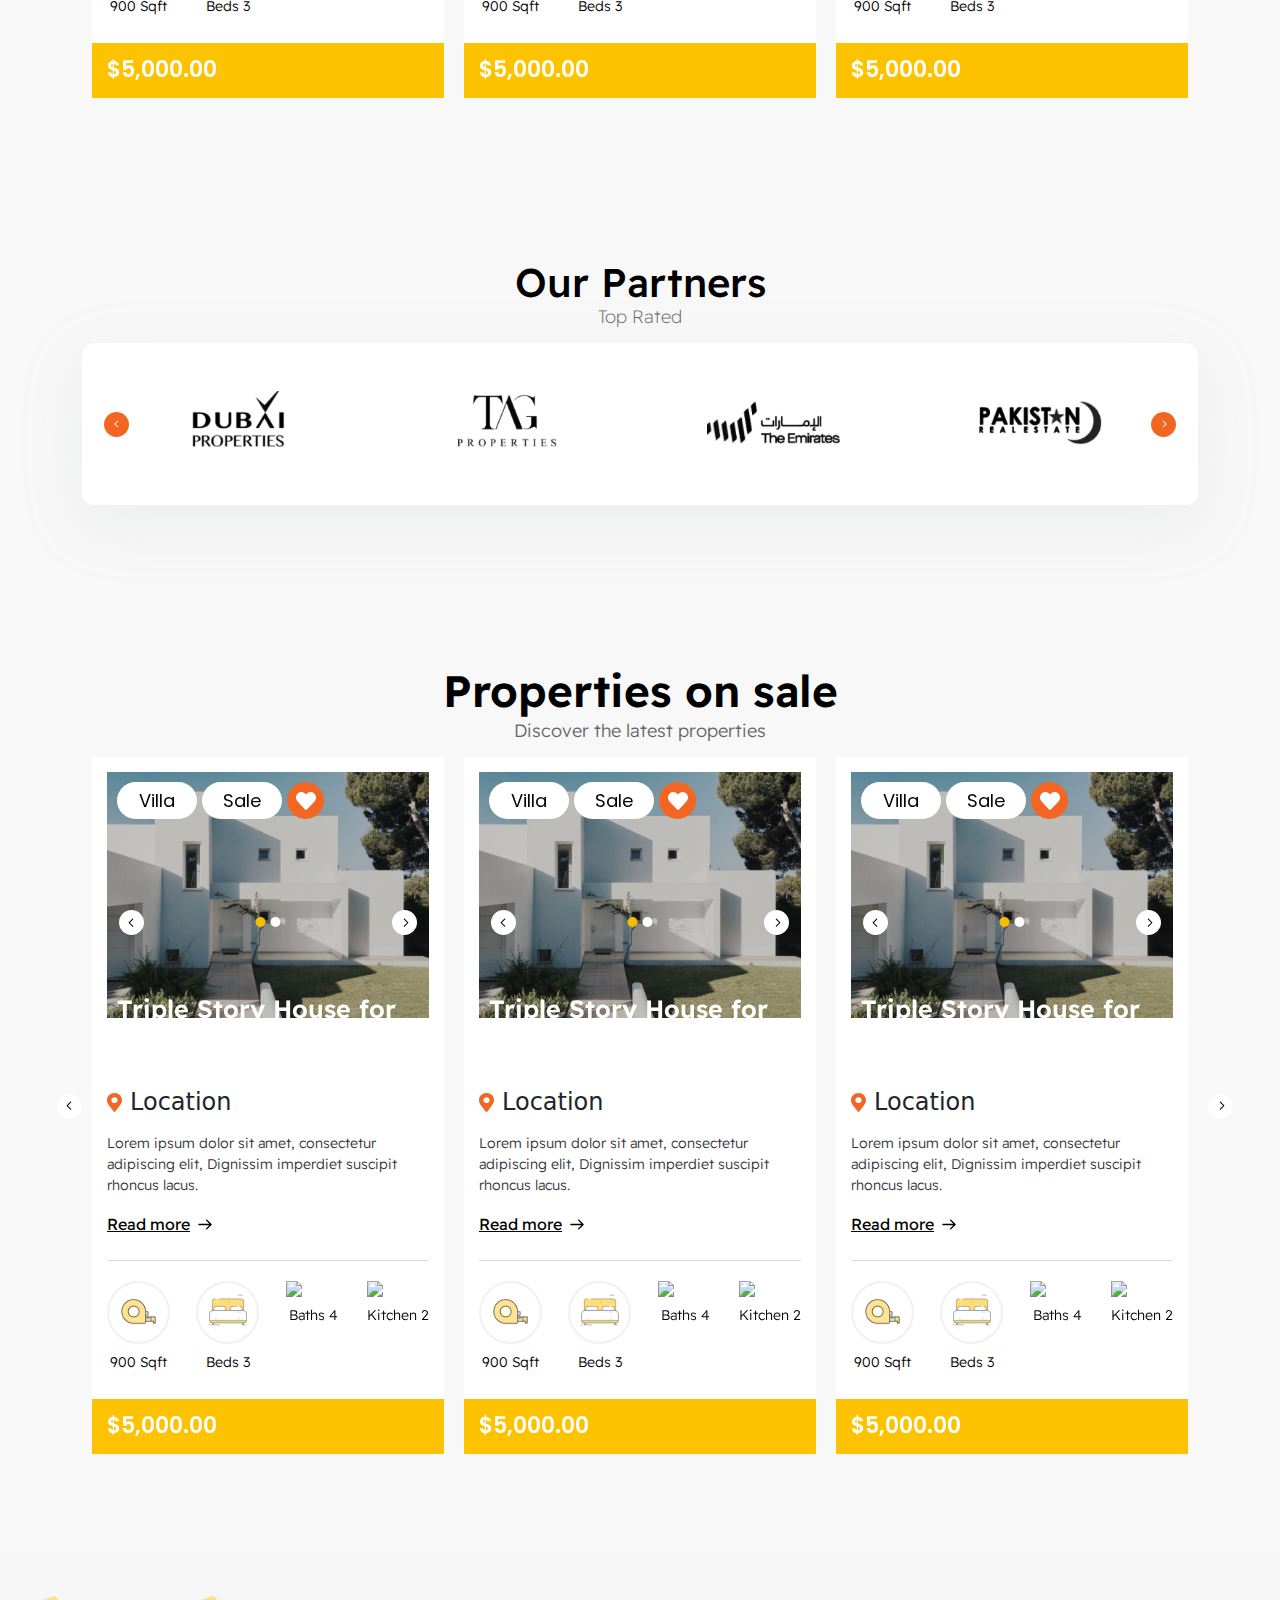
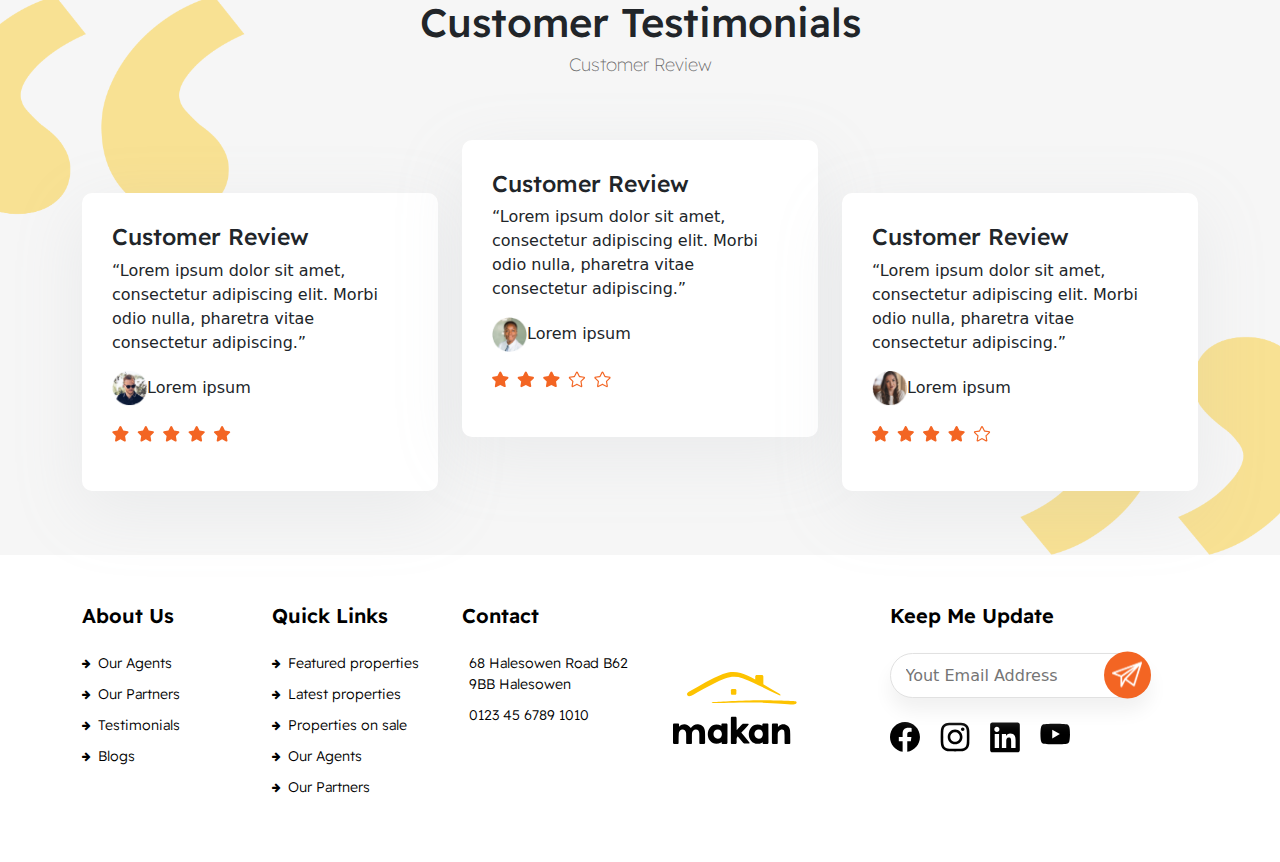
==== commit a7a46ca9: "updated" ====
--- a/index.html
+++ b/index.html
@@ -73,31 +73,36 @@
                                 <div class="accordion_menu_single">
                                   <a class="categories" href="#">
                                     <span>CATEGORIES</span>
-                                    <i class="fa fa-arrow-right" aria-hidden="true"></i>
+                                    <img src="./assets/images/menu-cat-arr.svg" alt="forward-arrow">
+                                    <!-- <i class="fa fa-arrow-right" aria-hidden="true"></i> -->
                                   </a>
                                 </div>
                                 <div class="accordion_menu_single">
                                   <a class="hoverEffect" href="#">
                                     <span>List Layout</span>
-                                    <i class="fa fa-arrow-right" aria-hidden="true"></i>
+                                    <img src="./assets/images/menu-cat-arr.svg" alt="forward-arrow">
+                                    <!-- <i class="fa fa-arrow-right" aria-hidden="true"></i> -->
                                   </a>
                                 </div>
                                 <div class="accordion_menu_single">
                                   <a href="#">
                                     <span>CATEGORIES</span>
-                                    <i class="fa fa-arrow-right" aria-hidden="true"></i>
+                                    <img src="./assets/images/menu-cat-arr.svg" alt="forward-arrow">
+                                    <!-- <i class="fa fa-arrow-right" aria-hidden="true"></i> -->
                                   </a>
                                 </div>
                                 <div class="accordion_menu_single">
                                   <a href="#">
                                     <span>HOVER EFFECT</span>
-                                    <i class="fa fa-arrow-right" aria-hidden="true"></i>
+                                    <img src="./assets/images/menu-cat-arr.svg" alt="forward-arrow">
+                                    <!-- <i class="fa fa-arrow-right" aria-hidden="true"></i> -->
                                   </a>
                                 </div>
                                 <div class="accordion_menu_single">
                                   <a href="#">
                                     <span>COLLECTION</span>
-                                    <i class="fa fa-arrow-right" aria-hidden="true"></i>
+                                    <img src="./assets/images/menu-cat-arr.svg" alt="forward-arrow">
+                                    <!-- <i class="fa fa-arrow-right" aria-hidden="true"></i> -->
                                   </a>
                                 </div>
                               </div>
@@ -111,7 +116,7 @@
                                       incididunt ut labore et dolore magna aliqua.</p>
                                   </div>
                                   <div class="row">
-                                    <div class="col-4">
+                                    <div class="col-2 mega_menu_list">
                                       <ul class="pages_list_mega">
                                         <li>
                                           <a href="#">1 Products Per Row</a>
@@ -133,7 +138,7 @@
                                         </li>
                                       </ul>
                                     </div>
-                                    <div class="col-4">
+                                    <div class="col-2 mega_menu_list">
                                       <ul class="pages_list_mega">
                                         <li>
                                           <a href="#">1 Products Per Row</a>
@@ -155,7 +160,51 @@
                                         </li>
                                       </ul>
                                     </div>
-                                    <div class="col-4">
+                                    <div class="col-2 mega_menu_list">
+                                      <ul class="pages_list_mega">
+                                        <li>
+                                          <a href="#">1 Products Per Row</a>
+                                        </li>
+                                        <li>
+                                          <a href="#">2 Products Per Row</a>
+                                        </li>
+                                        <li>
+                                          <a href="#">3 Products Per Row</a>
+                                        </li>
+                                        <li>
+                                          <a href="#">4 Products Per Row</a>
+                                        </li>
+                                        <li>
+                                          <a href="#">5 Products Per Row</a>
+                                        </li>
+                                        <li>
+                                          <a href="#">6 Products Per Row</a>
+                                        </li>
+                                      </ul>
+                                    </div>
+                                    <div class="col-2 mega_menu_list">
+                                      <ul class="pages_list_mega">
+                                        <li>
+                                          <a href="#">1 Products Per Row</a>
+                                        </li>
+                                        <li>
+                                          <a href="#">2 Products Per Row</a>
+                                        </li>
+                                        <li>
+                                          <a href="#">3 Products Per Row</a>
+                                        </li>
+                                        <li>
+                                          <a href="#">4 Products Per Row</a>
+                                        </li>
+                                        <li>
+                                          <a href="#">5 Products Per Row</a>
+                                        </li>
+                                        <li>
+                                          <a href="#">6 Products Per Row</a>
+                                        </li>
+                                      </ul>
+                                    </div>
+                                    <div class="col-2 mega_menu_list">
                                       <ul class="pages_list_mega">
                                         <li>
                                           <a href="#">1 Products Per Row</a>
@@ -186,7 +235,7 @@
                                       incididunt ut labore et dolore magna aliqua.</p>
                                   </div>
                                   <div class="row">
-                                    <div class="col-4">
+                                    <div class="col-3">
                                       <ul class="pages_list_mega">
                                         <li>
                                           <a href="#">1 Products Per Row</a>
@@ -208,7 +257,7 @@
                                         </li>
                                       </ul>
                                     </div>
-                                    <div class="col-4">
+                                    <div class="col-3">
                                       <ul class="pages_list_mega">
                                         <li>
                                           <a href="#">1 Products Per Row</a>
@@ -230,7 +279,29 @@
                                         </li>
                                       </ul>
                                     </div>
-                                    <div class="col-4">
+                                    <div class="col-3">
+                                      <ul class="pages_list_mega">
+                                        <li>
+                                          <a href="#">1 Products Per Row</a>
+                                        </li>
+                                        <li>
+                                          <a href="#">2 Products Per Row</a>
+                                        </li>
+                                        <li>
+                                          <a href="#">3 Products Per Row</a>
+                                        </li>
+                                        <li>
+                                          <a href="#">4 Products Per Row</a>
+                                        </li>
+                                        <li>
+                                          <a href="#">5 Products Per Row</a>
+                                        </li>
+                                        <li>
+                                          <a href="#">6 Products Per Row</a>
+                                        </li>
+                                      </ul>
+                                    </div>
+                                    <div class="col-3">
                                       <ul class="pages_list_mega">
                                         <li>
                                           <a href="#">1 Products Per Row</a>
@@ -447,52 +518,44 @@
   <section class="search_section">
     <div class="container">
       <div class="row search_row">
-            <div class="col-12 col-xl-3">
-              <div class="search_field search_location_field">
-                <label for="location">Locations</label>
-                <!-- <select class="properties_search_select" name="location">
-                  <option value="AL">Alabama</option>
-                  <option value="WY">Wyoming</option>
-                </select> -->
-  
-                <select id="multiple" class="js-states form-control" multiple>
-                  <option>Location 1</option>
-                  <option>Location 2</option>
-                  <option>Location 3</option>
-                  <option>Location 4</option>
-                </select>
-              </div>
-            </div>
-          <div class="col-12 col-xl-3">
+        <div class="col-12 search_col">
+          <div class="search_wrap_main">
+            <div class="search_field search_location_field">
+              <label for="location">Locations</label>
+              <!-- <select class="properties_search_select" name="location">
+                <option value="AL">Alabama</option>
+                <option value="WY">Wyoming</option>
+              </select> -->
+
+              <select id="multiple" class="js-states form-control" multiple>
+                <option>Java</option>
+                <option>Javascript</option>
+                <option>PHP</option>
+                <option>Visual Basic</option>
+              </select>
+            </div>
             <div class="search_field search_prop_type_field">
               <label for="property-type">Property Type</label>
-              <select id="multiple2" class="js-states form-control" multiple>
-                <option>Sale</option>
-                <option>Sale 2</option>
-                <option>Sale 3</option>
-                <option>Sale 4</option>
+              <select class="properties_search_select" name="property-type">
+                <option value="AL">Property Type 1</option>
+                <option value="WY">Property Type 2</option>
               </select>
             </div>
-          </div>
-           <div class="col-12 col-xl-3">
             <div class="search_field search_prop_status_field">
               <label for="property-status">Property Status</label>
-              <select id="multiple3" class="js-states form-control" multiple>
-                <option>Appartment</option>
-                <option>Appartment 2</option>
-                <option>Appartment 3</option>
-                <option>Appartment 4</option>
+              <select class="properties_search_select" name="property-status">
+                <option value="AL">Property Status 1</option>
+                <option value="WY">Property Status 2</option>
               </select>
             </div>
-           </div>
-            <div class="col-12 col-xl-3">
-              <div class="search_field search_btn_wrap">
-                <div class="search_button">
-                  <button class="search_btn_icon" href="#" tabindex="0">
-                    <span><i class="fa fa-search" aria-hidden="true"></i></span>Search
-                  </button>
-                </div>
-              </div>
+            <div class="search_field search_btn_wrap">
+              <div class="search_button">
+                <button class="search_btn_icon" href="#" tabindex="0">
+                  <span><i class="fa fa-search" aria-hidden="true"></i></span>Search
+                </button>
+              </div>
+            </div>
+          </div>
         </div>
       </div>
     </div>
--- a/assets/css/main.css
+++ b/assets/css/main.css
@@ -91,6 +91,16 @@
 .navbar-nav .nav-item .nav-link:hover .globe_img {
   -webkit-filter: invert(100%) sepia(0%) saturate(7500%) hue-rotate(47deg) brightness(110%) contrast(101%);
           filter: invert(100%) sepia(0%) saturate(7500%) hue-rotate(47deg) brightness(110%) contrast(101%);
+}
+
+.navbar-nav .nav-item.active .nav-link {
+  background: #F36523;
+  border-radius: 57px;
+  font-family: 'Readex Pro';
+  font-style: normal;
+  font-weight: 400;
+  font-size: 14px;
+  color: #FFFFFF;
 }
 
 /*
@@ -141,6 +151,10 @@
   color: #F36523;
 }
 
+.accordion_menu_single a img {
+  max-width: 14px;
+}
+
 .accordion_menu_single a.active {
   color: #F36523;
 }
@@ -176,17 +190,28 @@
   font-family: 'Readex Pro';
   font-style: normal;
   font-weight: 300;
-  font-size: 14px;
   color: #333333;
   text-shadow: 0px 4px 4px rgba(0, 0, 0, 0.2);
   text-decoration: none;
 }
 
+@media (min-width: 1400px) {
+  .pages_list_mega li a {
+    font-size: 16px;
+  }
+}
+
 @media (min-width: 992px) {
+  .pages_list_mega li a {
+    font-size: 13px;
+  }
+  .mega_menu_list.col-2 {
+    width: 20% !important;
+  }
   .navbar-expand-lg .navbar-nav .dropdown-menu {
-    left: 0;
+    left: 10%;
     right: 0;
-    max-width: 930px;
+    max-width: 100%;
     border: none;
     margin: 0 auto;
     background: #FFFFFF;
@@ -1078,12 +1103,8 @@
   }
 }
 
-.search_section {
+.search_row {
   margin-top: -77px;
-}
-
-.search_row {
-  padding: 25px 5px;
   max-width: 1560px;
   background: #FDC300;
   -webkit-box-shadow: 0px 17.2265px 60.2928px 2.87109px rgba(0, 0, 0, 0.05);
@@ -1122,7 +1143,8 @@
   -webkit-box-direction: normal;
       -ms-flex-direction: column;
           flex-direction: column;
-  width: 100%;
+  width: 27%;
+  margin: 0 2%;
 }
 
 .search_row .search_field label {
@@ -1135,7 +1157,7 @@
 }
 
 .search_row .search_field.search_btn_wrap {
-  width: 100%;
+  width: 15%;
 }
 
 .search_button {
@@ -1175,81 +1197,4 @@
 .select2-container--default .select2-selection--single .select2-selection__arrow {
   top: 13px !important;
 }
-
-.search_field.search_location_field span.select2-selection.select2-selection--multiple {
-  background: #FFFFFF;
-  -webkit-box-shadow: 0px 33.496px 44.9804px #f4a100;
-          box-shadow: 0px 33.496px 44.9804px #f4a100;
-  border: none;
-  padding: 8px 0px 16px 10px;
-  position: relative;
-}
-
-.search_field.search_location_field span.select2-selection.select2-selection--multiple::before, .search_field.search_prop_type_field span.select2-selection.select2-selection--multiple::before, .search_field.search_prop_status_field span.select2-selection.select2-selection--multiple::before {
-  content: '';
-  position: absolute;
-  top: 20px;
-  right: 8px;
-  background-image: url(../images/arrow_down.svg);
-  height: 20px;
-  width: 20px;
-  background-repeat: no-repeat;
-}
-
-.search_field.search_prop_type_field span.select2-selection.select2-selection--multiple {
-  border: none;
-  padding: 8px 0px 16px 10px;
-  background: #FFFFFF;
-  -webkit-box-shadow: 0px 33.496px 44.9804px #f4a100;
-          box-shadow: 0px 33.496px 44.9804px #f4a100;
-  position: relative;
-}
-
-.search_field.search_prop_status_field span.select2-selection.select2-selection--multiple {
-  border: none;
-  padding: 8px 0px 16px 10px;
-  background: #FFFFFF;
-  -webkit-box-shadow: 0px 33.496px 44.9804px #f4a100;
-          box-shadow: 0px 33.496px 44.9804px #f4a100;
-  position: relative;
-}
-
-.search_field.search_location_field li.select2-selection__choice {
-  margin: 0;
-  background-color: #F0F0F0;
-  border: none;
-  padding: 5px 15px 5px 15px;
-  border-radius: 5px;
-  position: relative;
-}
-
-.search_field .select2-selection__choice {
-  margin: 0;
-  background-color: #F0F0F0;
-  border: none;
-  padding: 5px 15px 5px 15px;
-  border-radius: 5px;
-  position: relative;
-}
-
-.search_field.search_location_field button.select2-selection__choice__remove {
-  /* display: none; */
-  display: -webkit-box;
-  display: -ms-flexbox;
-  display: flex;
-  -webkit-box-align: center;
-      -ms-flex-align: center;
-          align-items: center;
-  -webkit-box-pack: center;
-      -ms-flex-pack: center;
-          justify-content: center;
-  margin-top: 4px;
-}
-
-.search_field.search_location_field button.select2-selection__clear {
-  display: none;
-}
-
-.search_field span.select2-selection.select2-selection--multiple.select2-selection--clearable {
-  padding: 8px 0px 8px 10px;
-}
+/*# sourceMappingURL=main.css.map */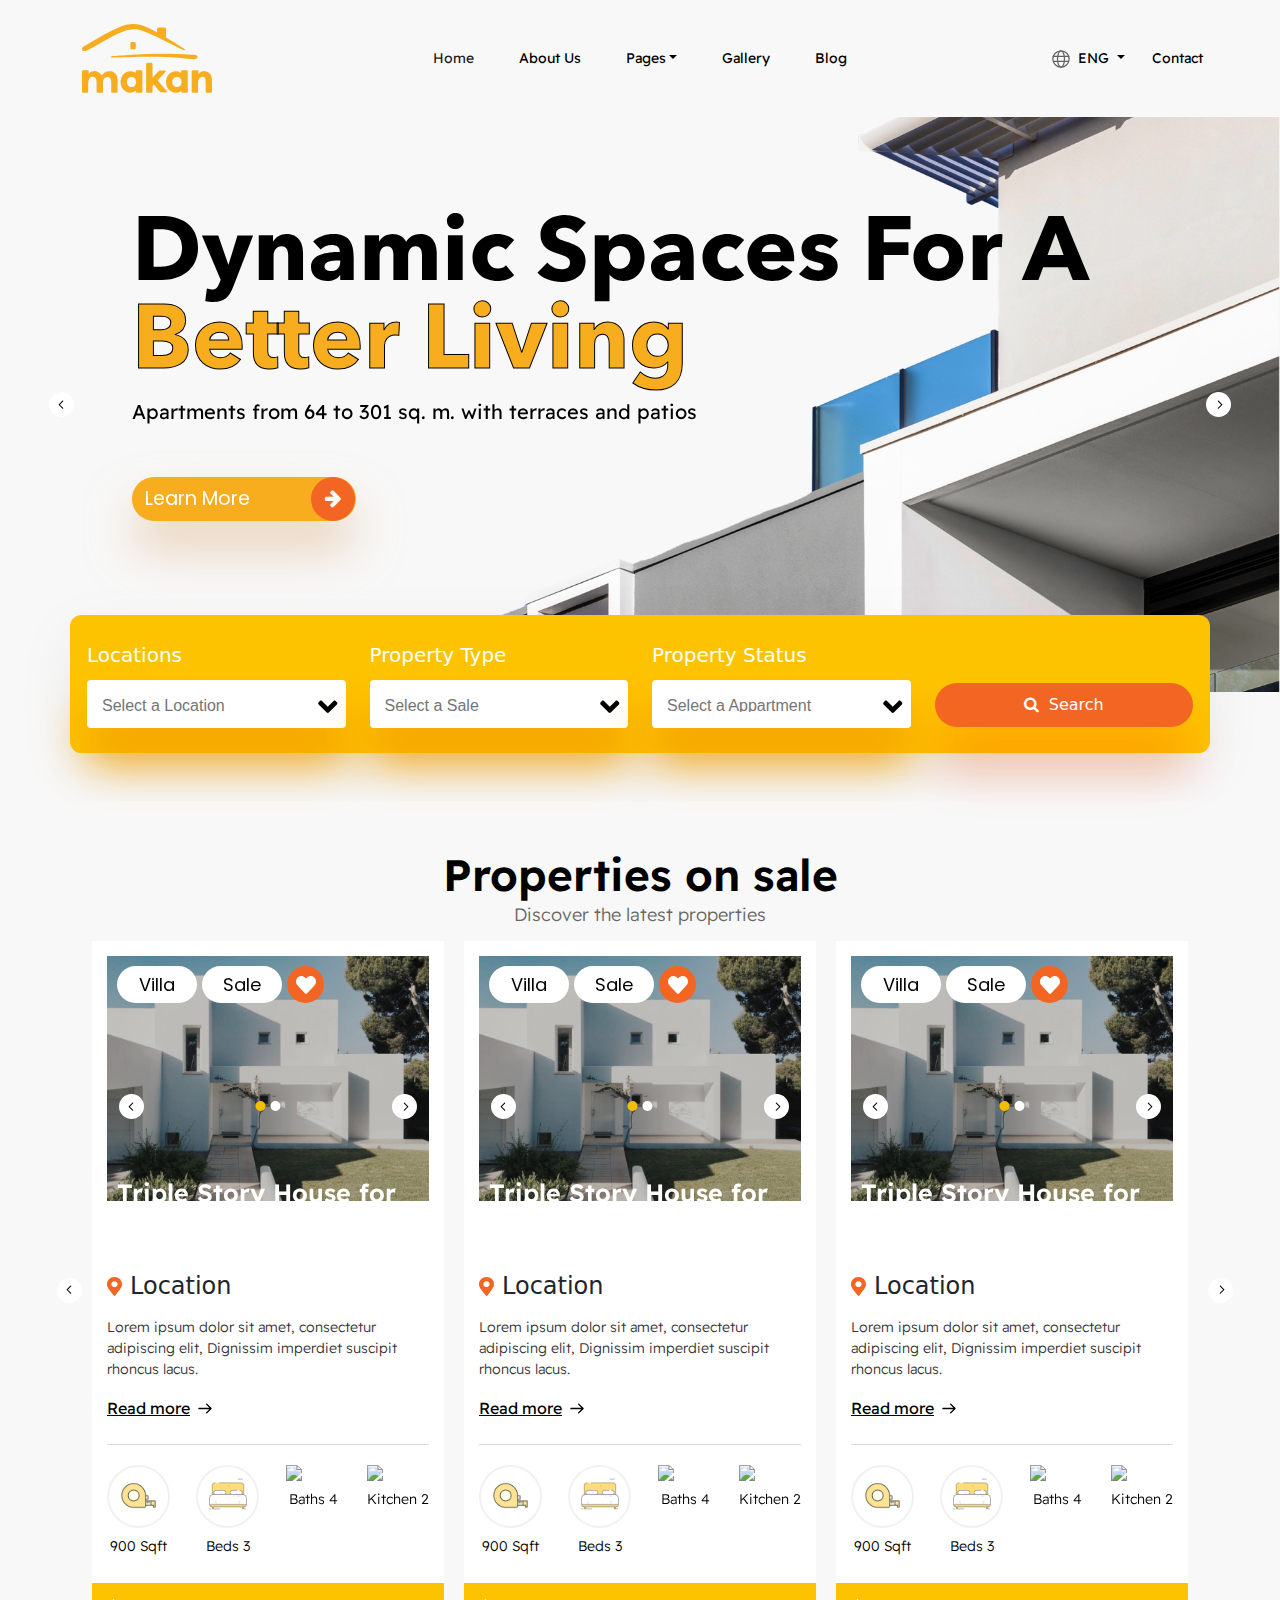
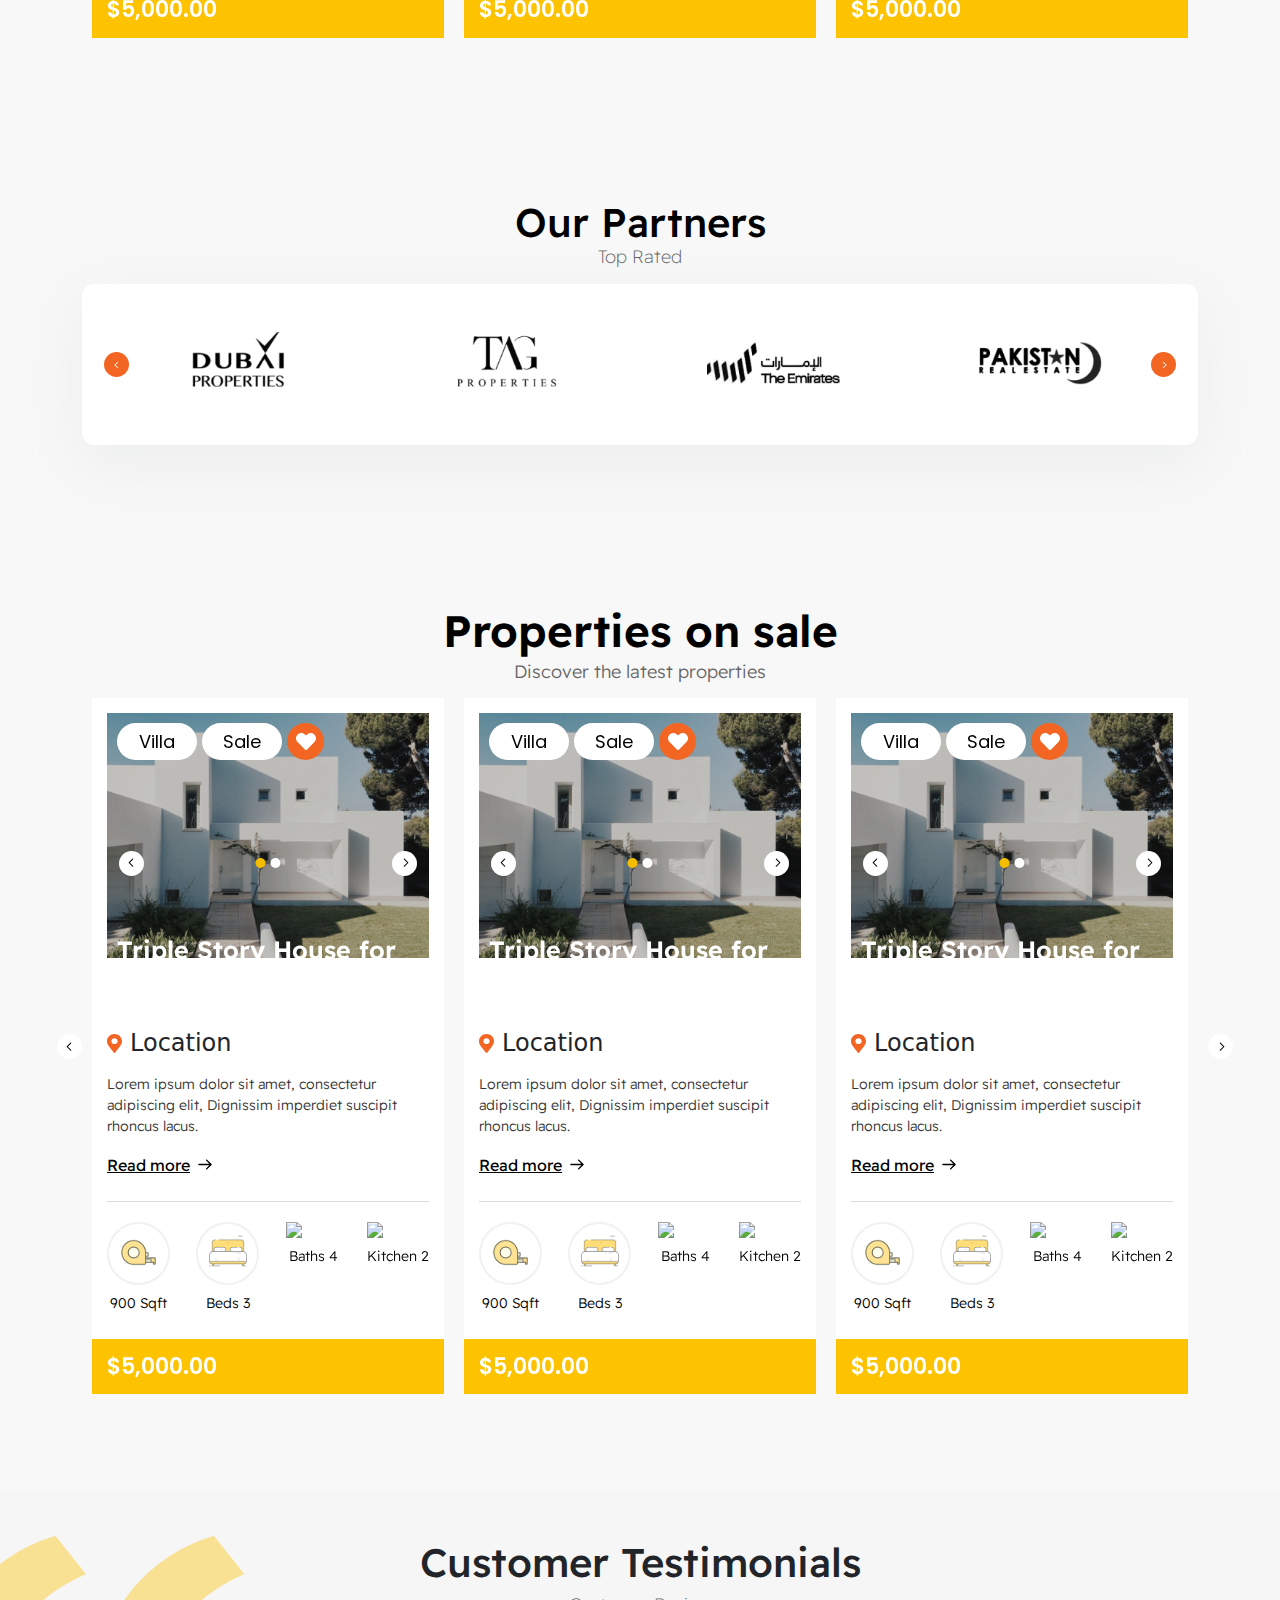
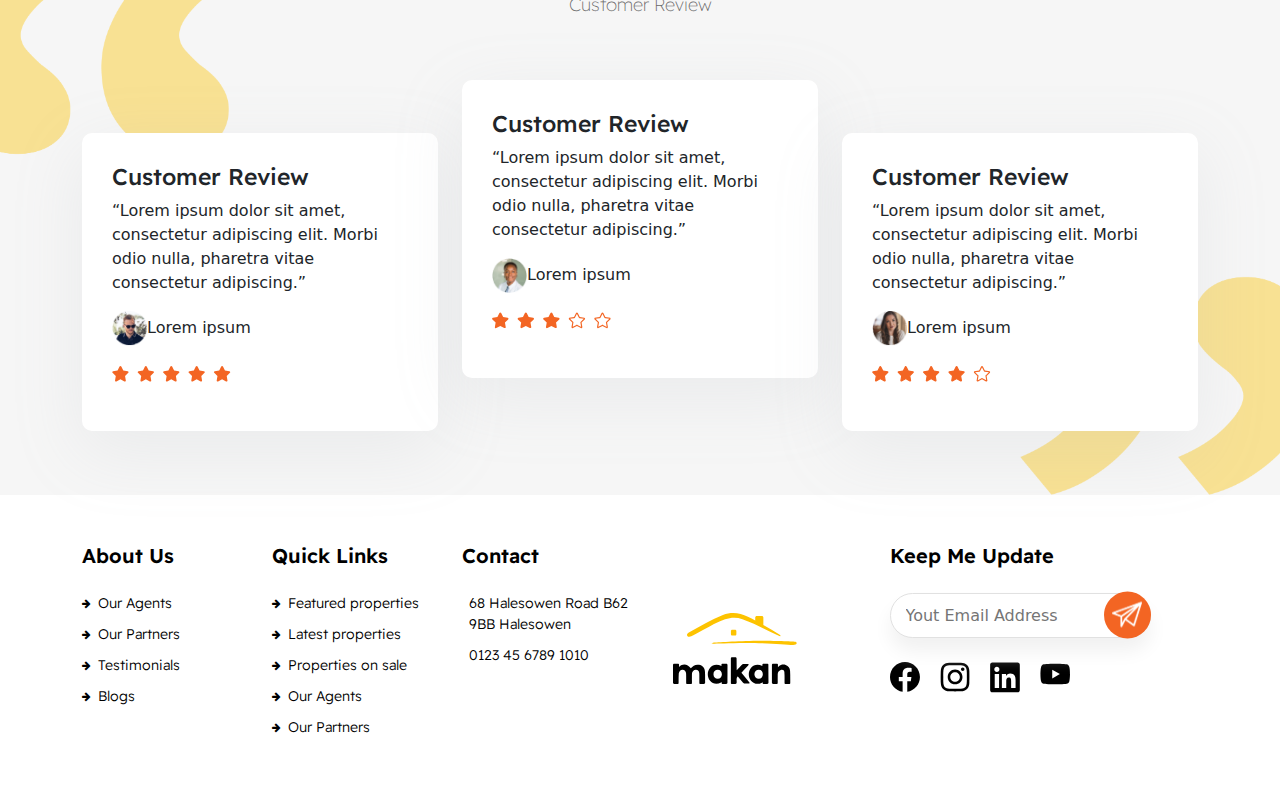
==== commit 71414d1f: "Merge branch 'main' of https://github.com/idreesxp8/makan" ====
--- a/index.html
+++ b/index.html
@@ -518,44 +518,52 @@
   <section class="search_section">
     <div class="container">
       <div class="row search_row">
-        <div class="col-12 search_col">
-          <div class="search_wrap_main">
-            <div class="search_field search_location_field">
-              <label for="location">Locations</label>
-              <!-- <select class="properties_search_select" name="location">
-                <option value="AL">Alabama</option>
-                <option value="WY">Wyoming</option>
-              </select> -->
-
-              <select id="multiple" class="js-states form-control" multiple>
-                <option>Java</option>
-                <option>Javascript</option>
-                <option>PHP</option>
-                <option>Visual Basic</option>
-              </select>
-            </div>
+            <div class="col-12 col-xl-3">
+              <div class="search_field search_location_field">
+                <label for="location">Locations</label>
+                <!-- <select class="properties_search_select" name="location">
+                  <option value="AL">Alabama</option>
+                  <option value="WY">Wyoming</option>
+                </select> -->
+  
+                <select id="multiple" class="js-states form-control" multiple>
+                  <option>Location 1</option>
+                  <option>Location 2</option>
+                  <option>Location 3</option>
+                  <option>Location 4</option>
+                </select>
+              </div>
+            </div>
+          <div class="col-12 col-xl-3">
             <div class="search_field search_prop_type_field">
               <label for="property-type">Property Type</label>
-              <select class="properties_search_select" name="property-type">
-                <option value="AL">Property Type 1</option>
-                <option value="WY">Property Type 2</option>
+              <select id="multiple2" class="js-states form-control" multiple>
+                <option>Sale</option>
+                <option>Sale 2</option>
+                <option>Sale 3</option>
+                <option>Sale 4</option>
               </select>
             </div>
+          </div>
+           <div class="col-12 col-xl-3">
             <div class="search_field search_prop_status_field">
               <label for="property-status">Property Status</label>
-              <select class="properties_search_select" name="property-status">
-                <option value="AL">Property Status 1</option>
-                <option value="WY">Property Status 2</option>
+              <select id="multiple3" class="js-states form-control" multiple>
+                <option>Appartment</option>
+                <option>Appartment 2</option>
+                <option>Appartment 3</option>
+                <option>Appartment 4</option>
               </select>
             </div>
-            <div class="search_field search_btn_wrap">
-              <div class="search_button">
-                <button class="search_btn_icon" href="#" tabindex="0">
-                  <span><i class="fa fa-search" aria-hidden="true"></i></span>Search
-                </button>
-              </div>
-            </div>
-          </div>
+           </div>
+            <div class="col-12 col-xl-3">
+              <div class="search_field search_btn_wrap">
+                <div class="search_button">
+                  <button class="search_btn_icon" href="#" tabindex="0">
+                    <span><i class="fa fa-search" aria-hidden="true"></i></span>Search
+                  </button>
+                </div>
+              </div>
         </div>
       </div>
     </div>
--- a/assets/css/main.css
+++ b/assets/css/main.css
@@ -1103,8 +1103,12 @@
   }
 }
 
+.search_section {
+  margin-top: -77px;
+}
+
 .search_row {
-  margin-top: -77px;
+  padding: 25px 5px;
   max-width: 1560px;
   background: #FDC300;
   -webkit-box-shadow: 0px 17.2265px 60.2928px 2.87109px rgba(0, 0, 0, 0.05);
@@ -1143,8 +1147,7 @@
   -webkit-box-direction: normal;
       -ms-flex-direction: column;
           flex-direction: column;
-  width: 27%;
-  margin: 0 2%;
+  width: 100%;
 }
 
 .search_row .search_field label {
@@ -1157,7 +1160,7 @@
 }
 
 .search_row .search_field.search_btn_wrap {
-  width: 15%;
+  width: 100%;
 }
 
 .search_button {
@@ -1197,4 +1200,105 @@
 .select2-container--default .select2-selection--single .select2-selection__arrow {
   top: 13px !important;
 }
+
+.search_field span.select2-selection.select2-selection--multiple {
+  background: #FFFFFF;
+  -webkit-box-shadow: 0px 33.496px 44.9804px #f4a100;
+          box-shadow: 0px 33.496px 44.9804px #f4a100;
+  border: none;
+  padding: 8px 0px 16px 10px;
+  position: relative;
+}
+
+.search_field span.select2-selection.select2-selection--multiple::before, .search_field span.select2-selection.select2-selection--multiple::before, .search_field span.select2-selection.select2-selection--multiple::before {
+  content: '';
+  position: absolute;
+  top: 20px;
+  right: 8px;
+  background-image: url(../images/arrow_down.svg);
+  height: 20px;
+  width: 20px;
+  background-repeat: no-repeat;
+}
+
+.search_field span.select2-selection.select2-selection--multiple {
+  border: none;
+  padding: 8px 0px 16px 10px;
+  background: #FFFFFF;
+  -webkit-box-shadow: 0px 33.496px 44.9804px #f4a100;
+          box-shadow: 0px 33.496px 44.9804px #f4a100;
+  position: relative;
+}
+
+.search_field span.select2-selection.select2-selection--multiple {
+  border: none;
+  padding: 8px 0px 16px 10px;
+  background: #FFFFFF;
+  -webkit-box-shadow: 0px 33.496px 44.9804px #f4a100;
+          box-shadow: 0px 33.496px 44.9804px #f4a100;
+  position: relative;
+}
+
+.search_field li.select2-selection__choice {
+  margin: 0;
+  background-color: #F0F0F0;
+  border: none;
+  padding: 5px 15px 5px 15px;
+  border-radius: 5px;
+  position: relative;
+}
+
+.search_field .select2-selection__choice {
+  margin: 0;
+  background-color: #F0F0F0;
+  border: none;
+  padding: 5px 15px 5px 15px;
+  border-radius: 5px;
+  position: relative;
+}
+
+.search_field button.select2-selection__choice__remove {
+  /* display: none; */
+  display: -webkit-box;
+  display: -ms-flexbox;
+  display: flex;
+  -webkit-box-align: center;
+      -ms-flex-align: center;
+          align-items: center;
+  -webkit-box-pack: center;
+      -ms-flex-pack: center;
+          justify-content: center;
+  margin-top: 4px;
+}
+
+.search_field button.select2-selection__clear {
+  display: none;
+}
+
+.search_field span.select2-selection.select2-selection--multiple.select2-selection--clearable {
+  padding: 8px 0px 8px 10px;
+}
+
+.search_field button.select2-selection__choice__remove {
+  margin: 0;
+}
+
+@media only screen and (max-width: 767px) {
+  .search_section {
+    margin-top: -20px;
+  }
+  .search_section .search_row .search_field {
+    z-index: 9999;
+    margin-top: 15px;
+  }
+  .search_section .search_field.search_prop_status_field label {
+    z-index: 999;
+  }
+  .search_section .search_field label {
+    z-index: 9999;
+  }
+  .search_section .search_button {
+    margin-top: 15px;
+  }
+}
 /*# sourceMappingURL=main.css.map */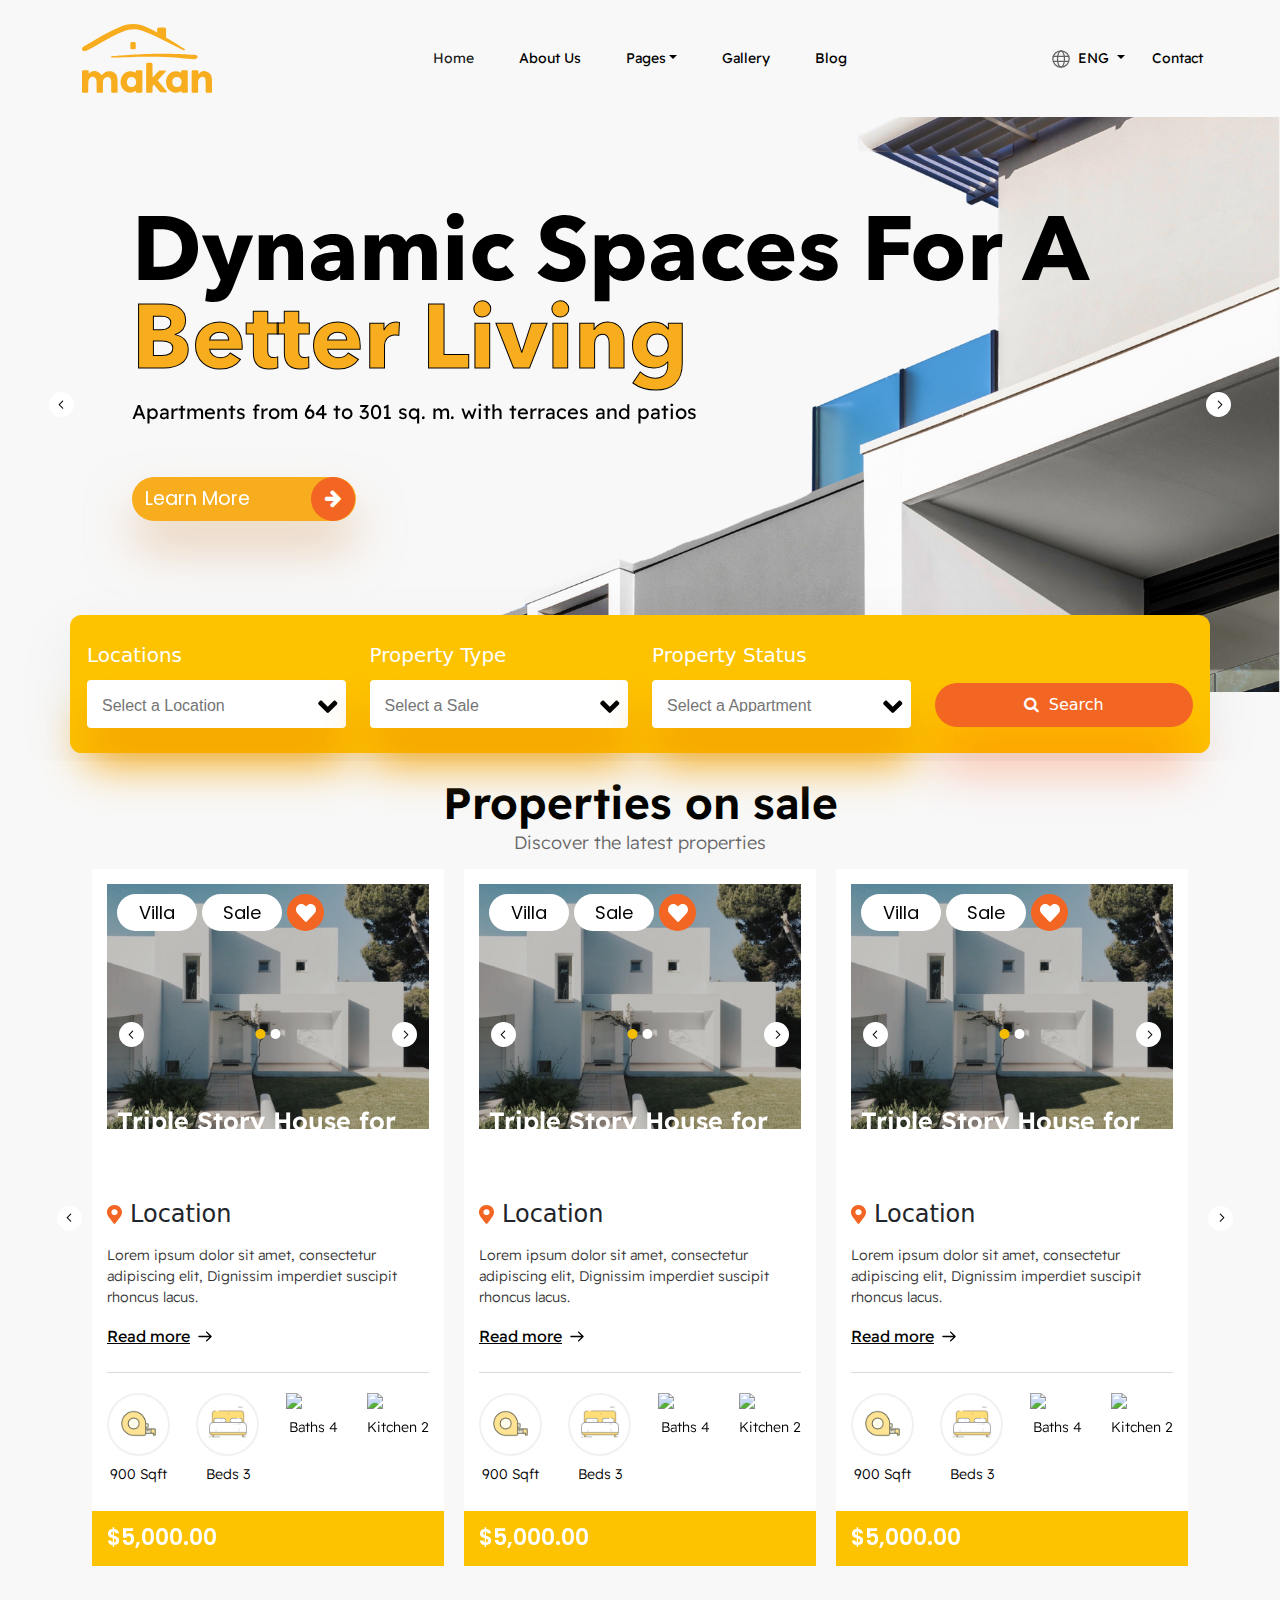
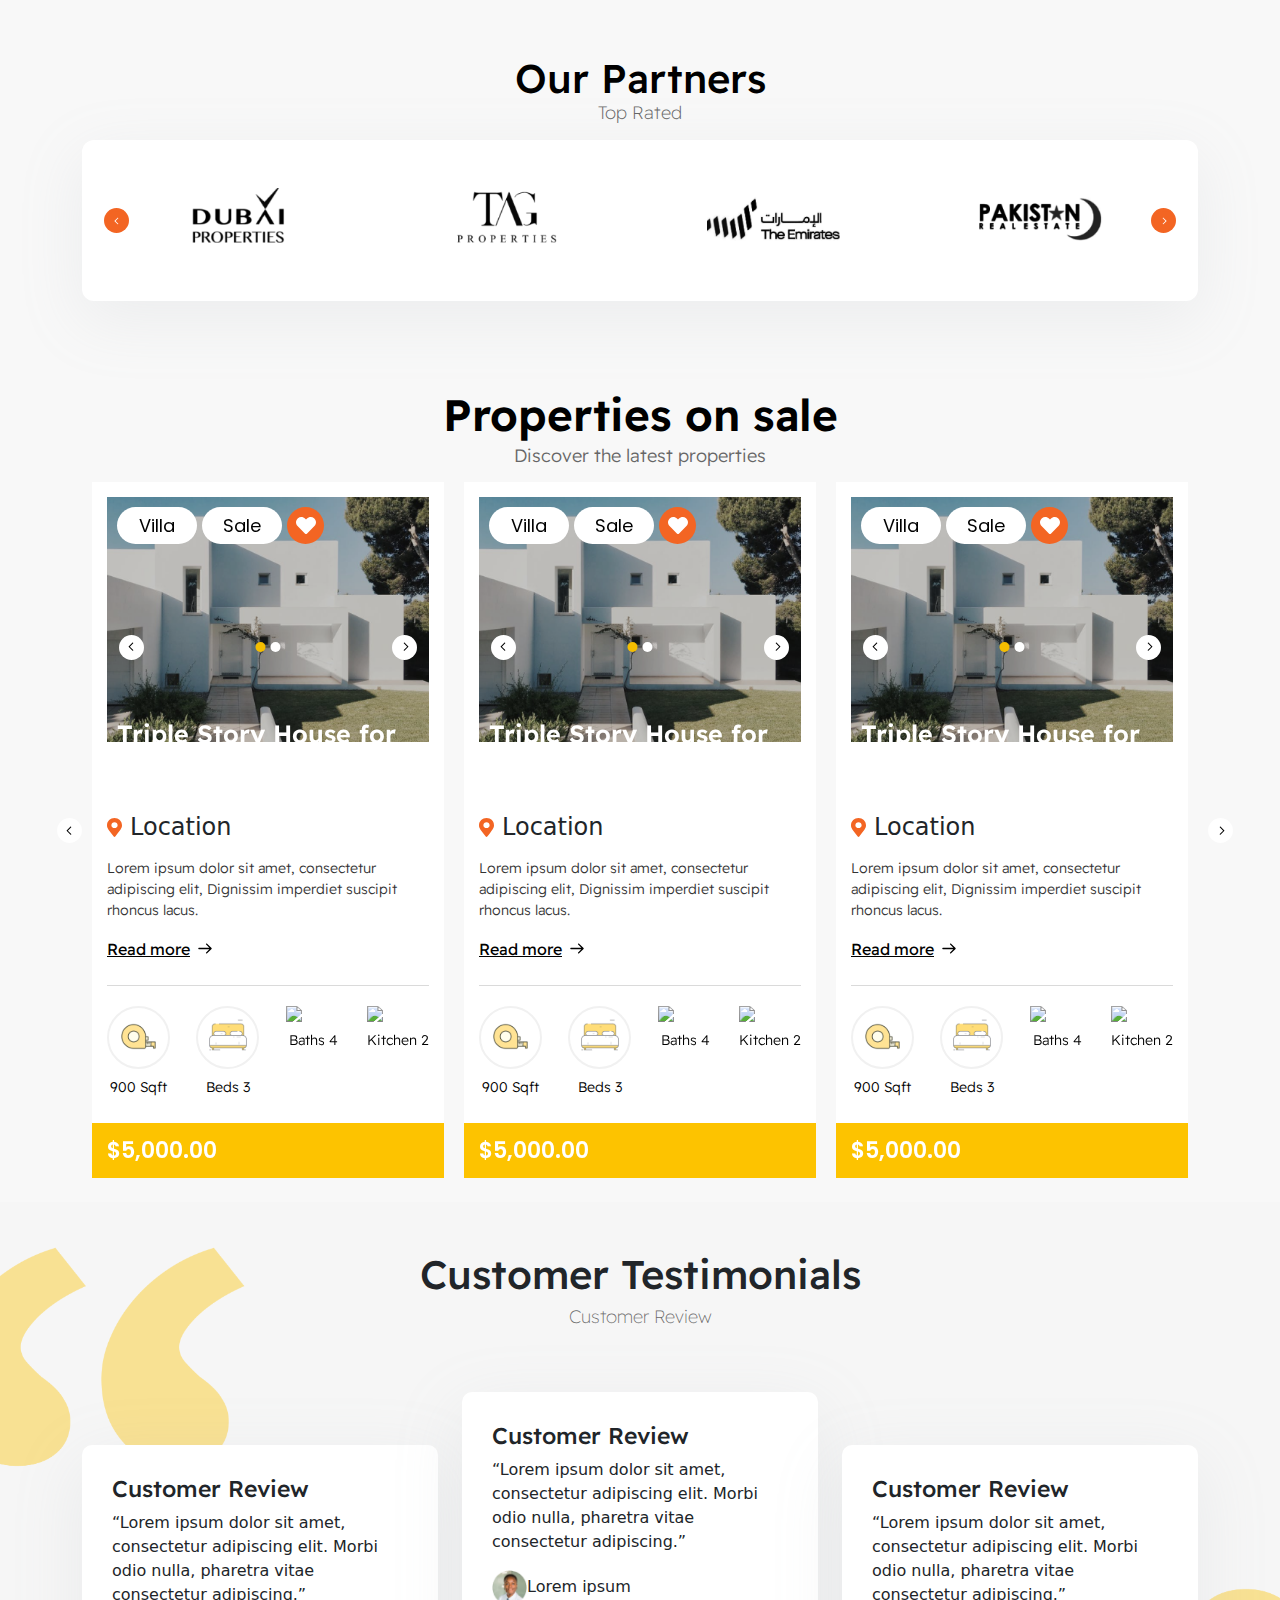
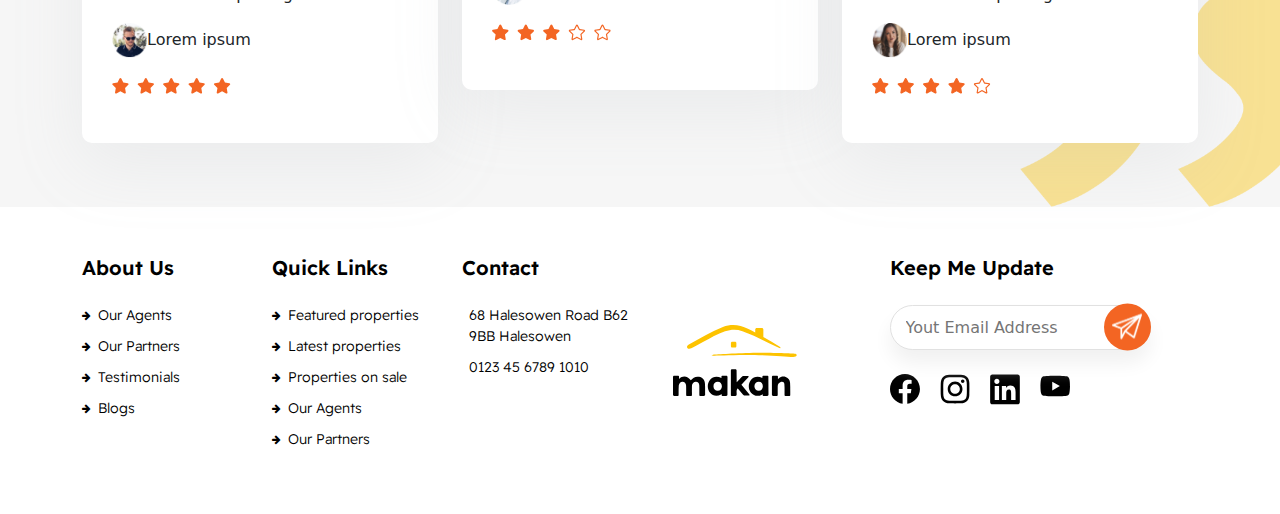
==== commit 4c8f4d22: "updated" ====
--- a/index.html
+++ b/index.html
@@ -74,6 +74,7 @@
                                   <a class="categories" href="#">
                                     <span>CATEGORIES</span>
                                     <img src="./assets/images/menu-cat-arr.svg" alt="forward-arrow">
+                                    <i class="fal fa-arrow-right"></i>
                                     <!-- <i class="fa fa-arrow-right" aria-hidden="true"></i> -->
                                   </a>
                                 </div>
@@ -571,7 +572,7 @@
   <!-- End Of Search Bar Section -->
 
   <!-- Properties Section -->
-  <section class="py-5 my-5 crousal_section_properties">
+  <section class="py-5 py-sm-3 my-sm-2 my-5 crousal_section_properties">
     <div class="container">
       <div class="row">
         <div class="col-12">
@@ -998,7 +999,7 @@
   <!-- Our Partners END -->
 
   <!-- Properties Section -->
-  <section class="py-5 my-5 crousal_section_properties">
+  <section class="py-5 py-sm-3 my-sm-2 my-5 crousal_section_properties">
     <div class="container">
       <div class="row">
         <div class="col-12">
--- a/assets/css/main.css
+++ b/assets/css/main.css
@@ -272,7 +272,7 @@
     left: 0;
     width: 100vw;
     background-color: #FFF;
-    z-index: 999;
+    z-index: 9999999;
   }
   .home_main_section {
     margin-top: 120px;
@@ -483,6 +483,9 @@
   }
   .hero_slider .slick-prev::before {
     left: 5px;
+  }
+  .heading_main_section {
+    margin-top: 30px;
   }
 }
 
@@ -1283,6 +1286,15 @@
   margin: 0;
 }
 
+@media screen and (max-width: 992px) {
+  .select2-container {
+    width: 100% !important;
+  }
+  .select2-container--open .select2-dropdown {
+    z-index: 99999 !important;
+  }
+}
+
 @media only screen and (max-width: 767px) {
   .search_section {
     margin-top: -20px;
